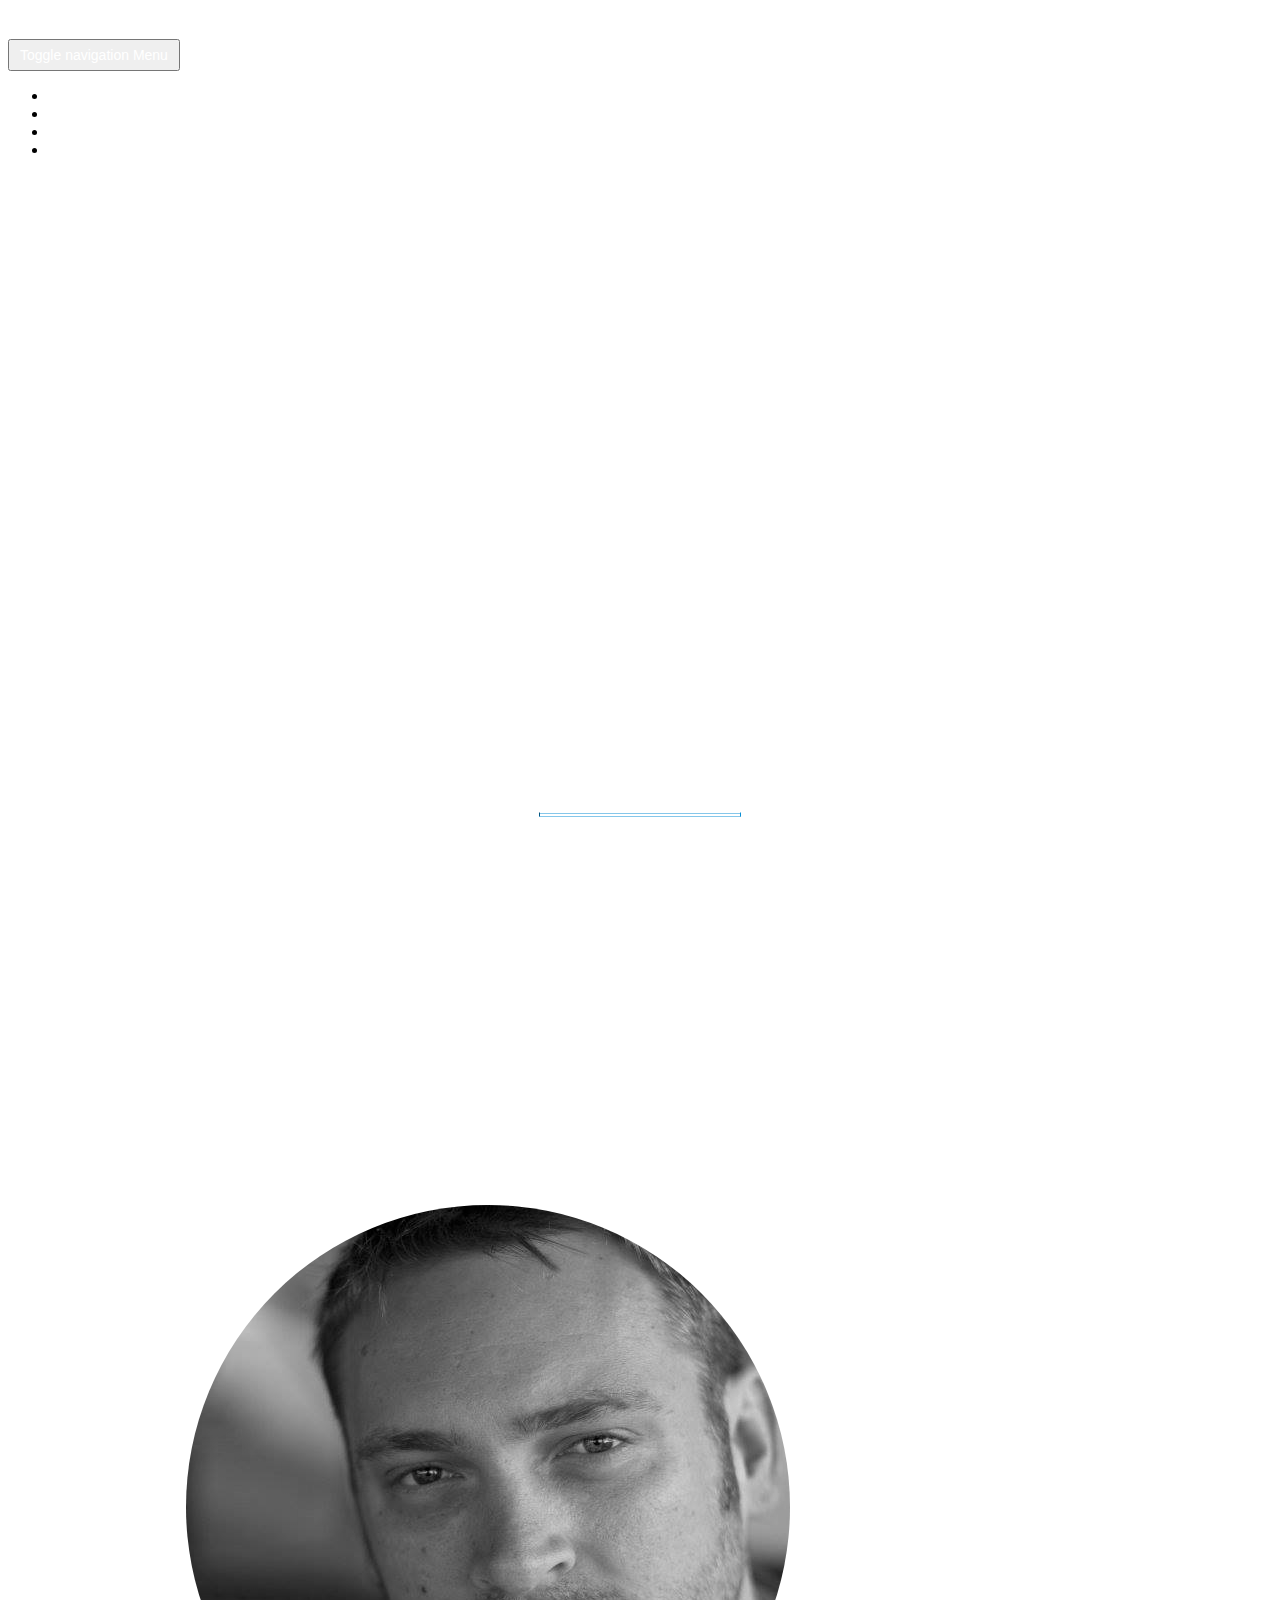
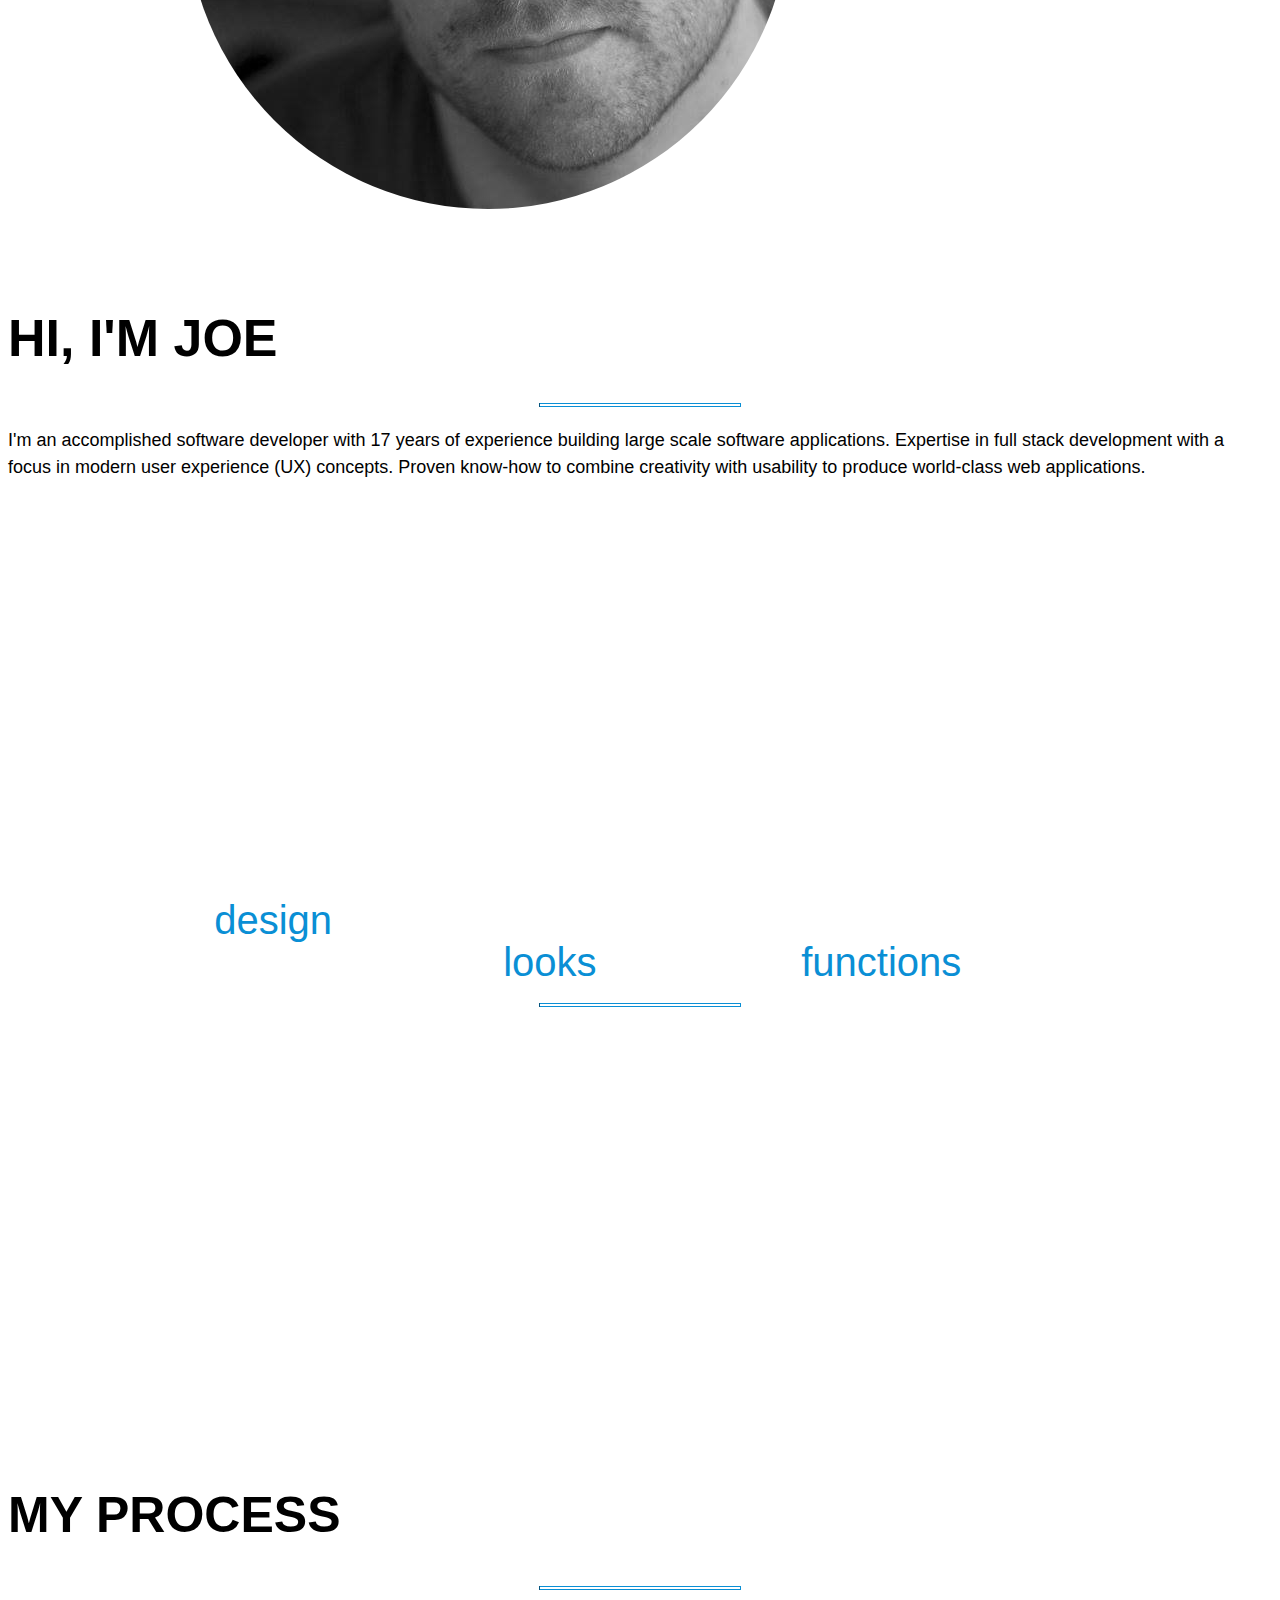
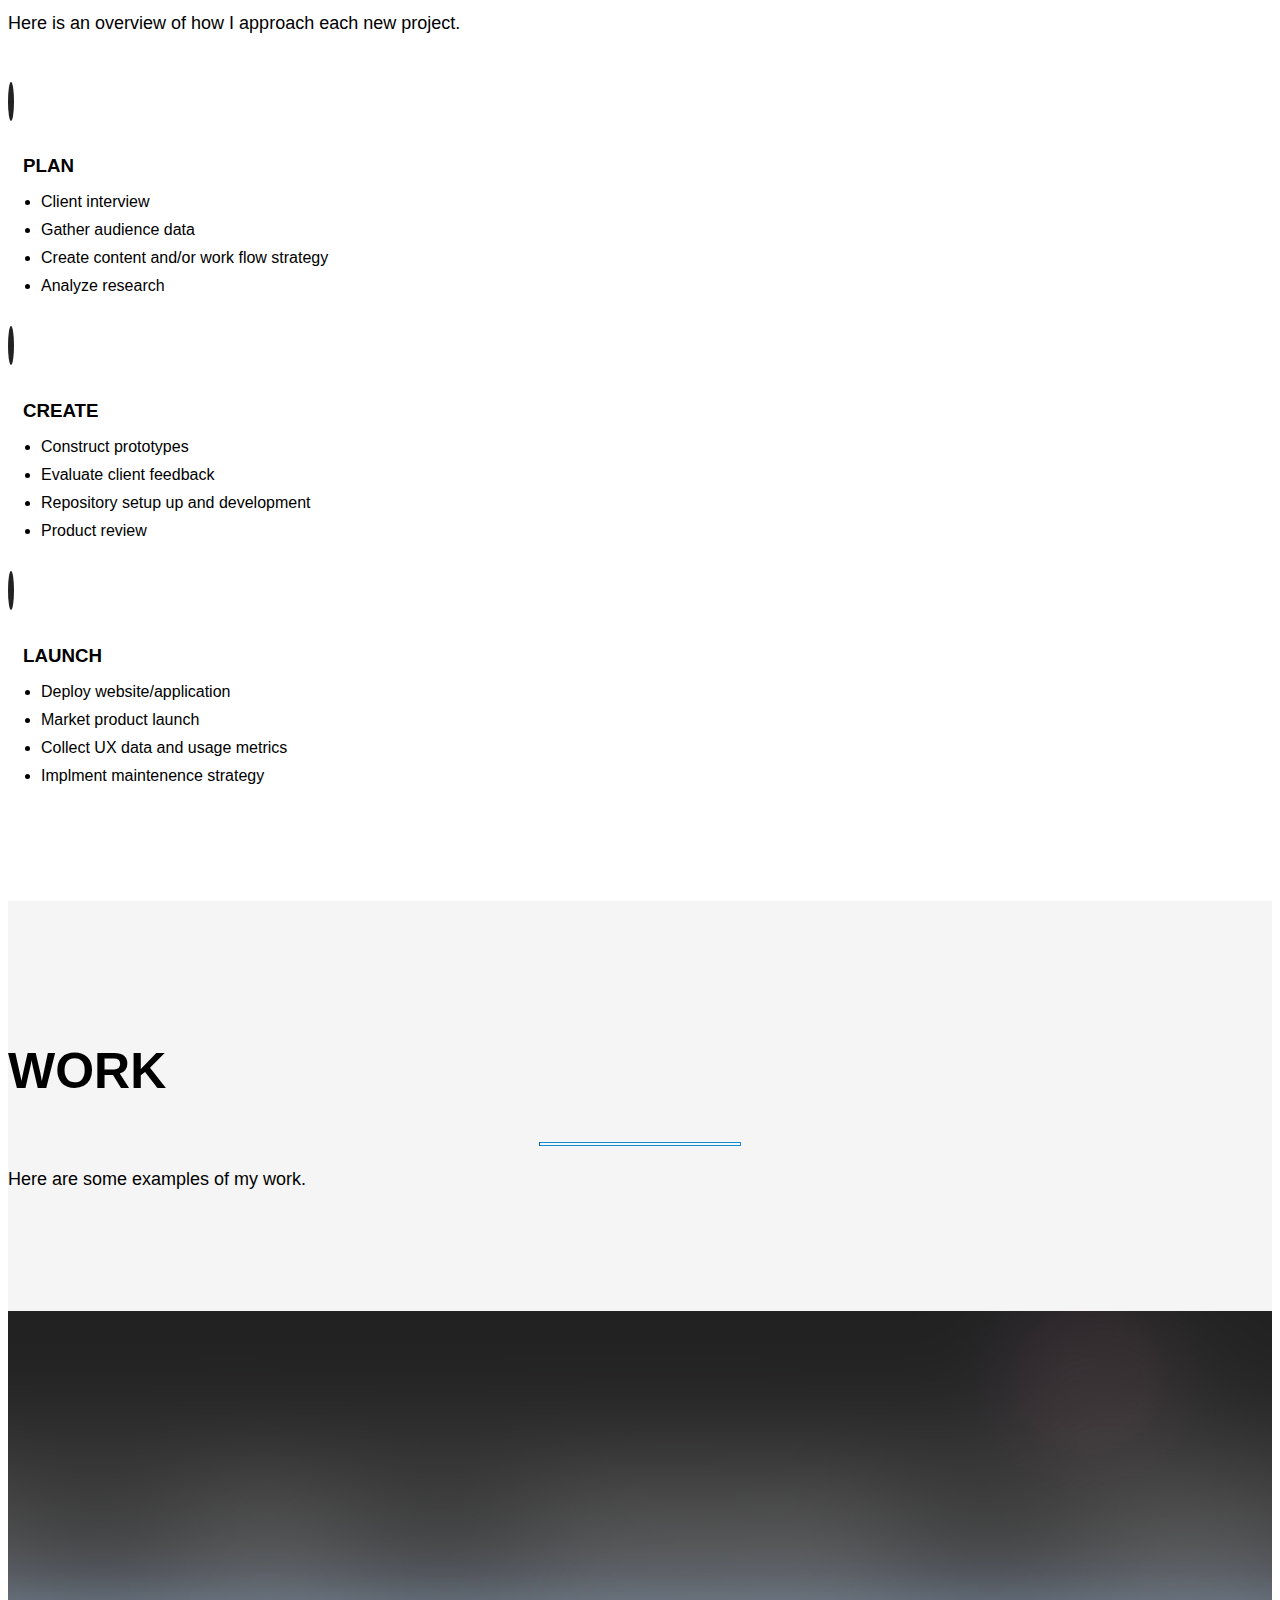
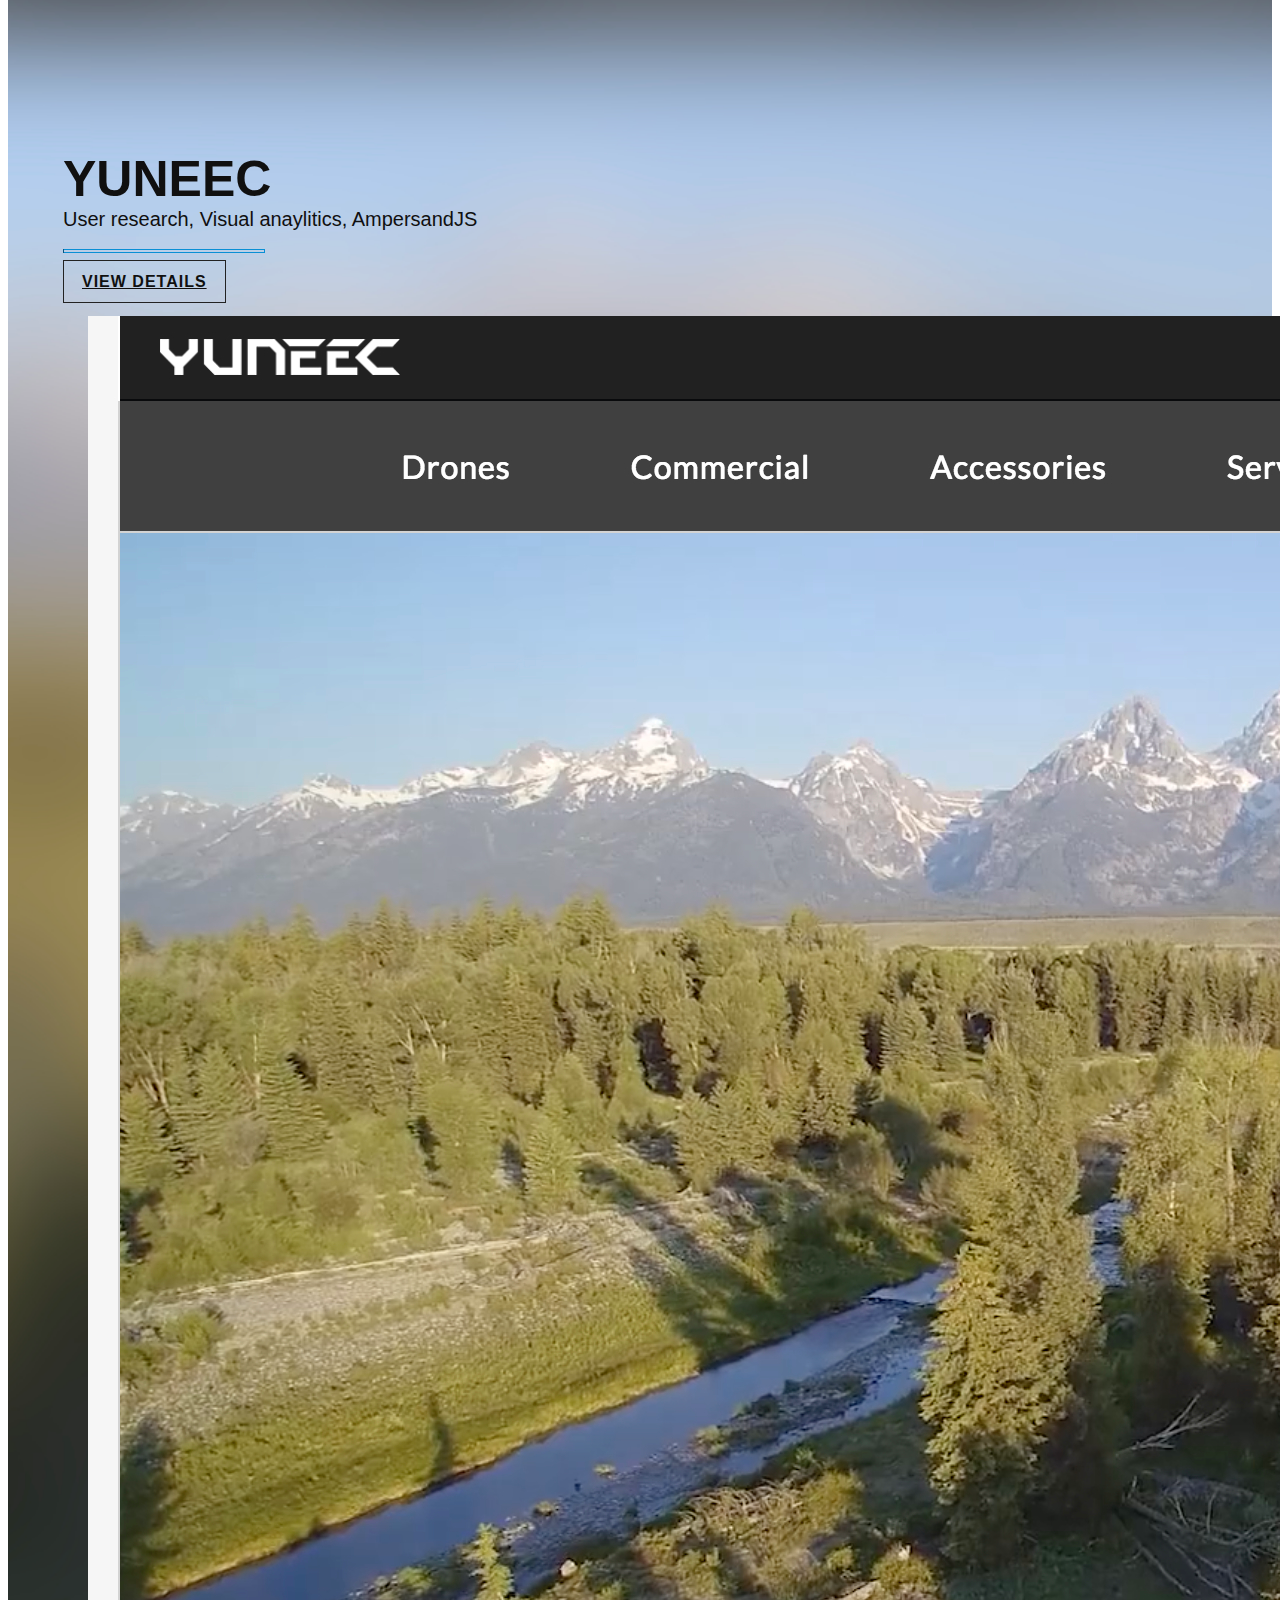
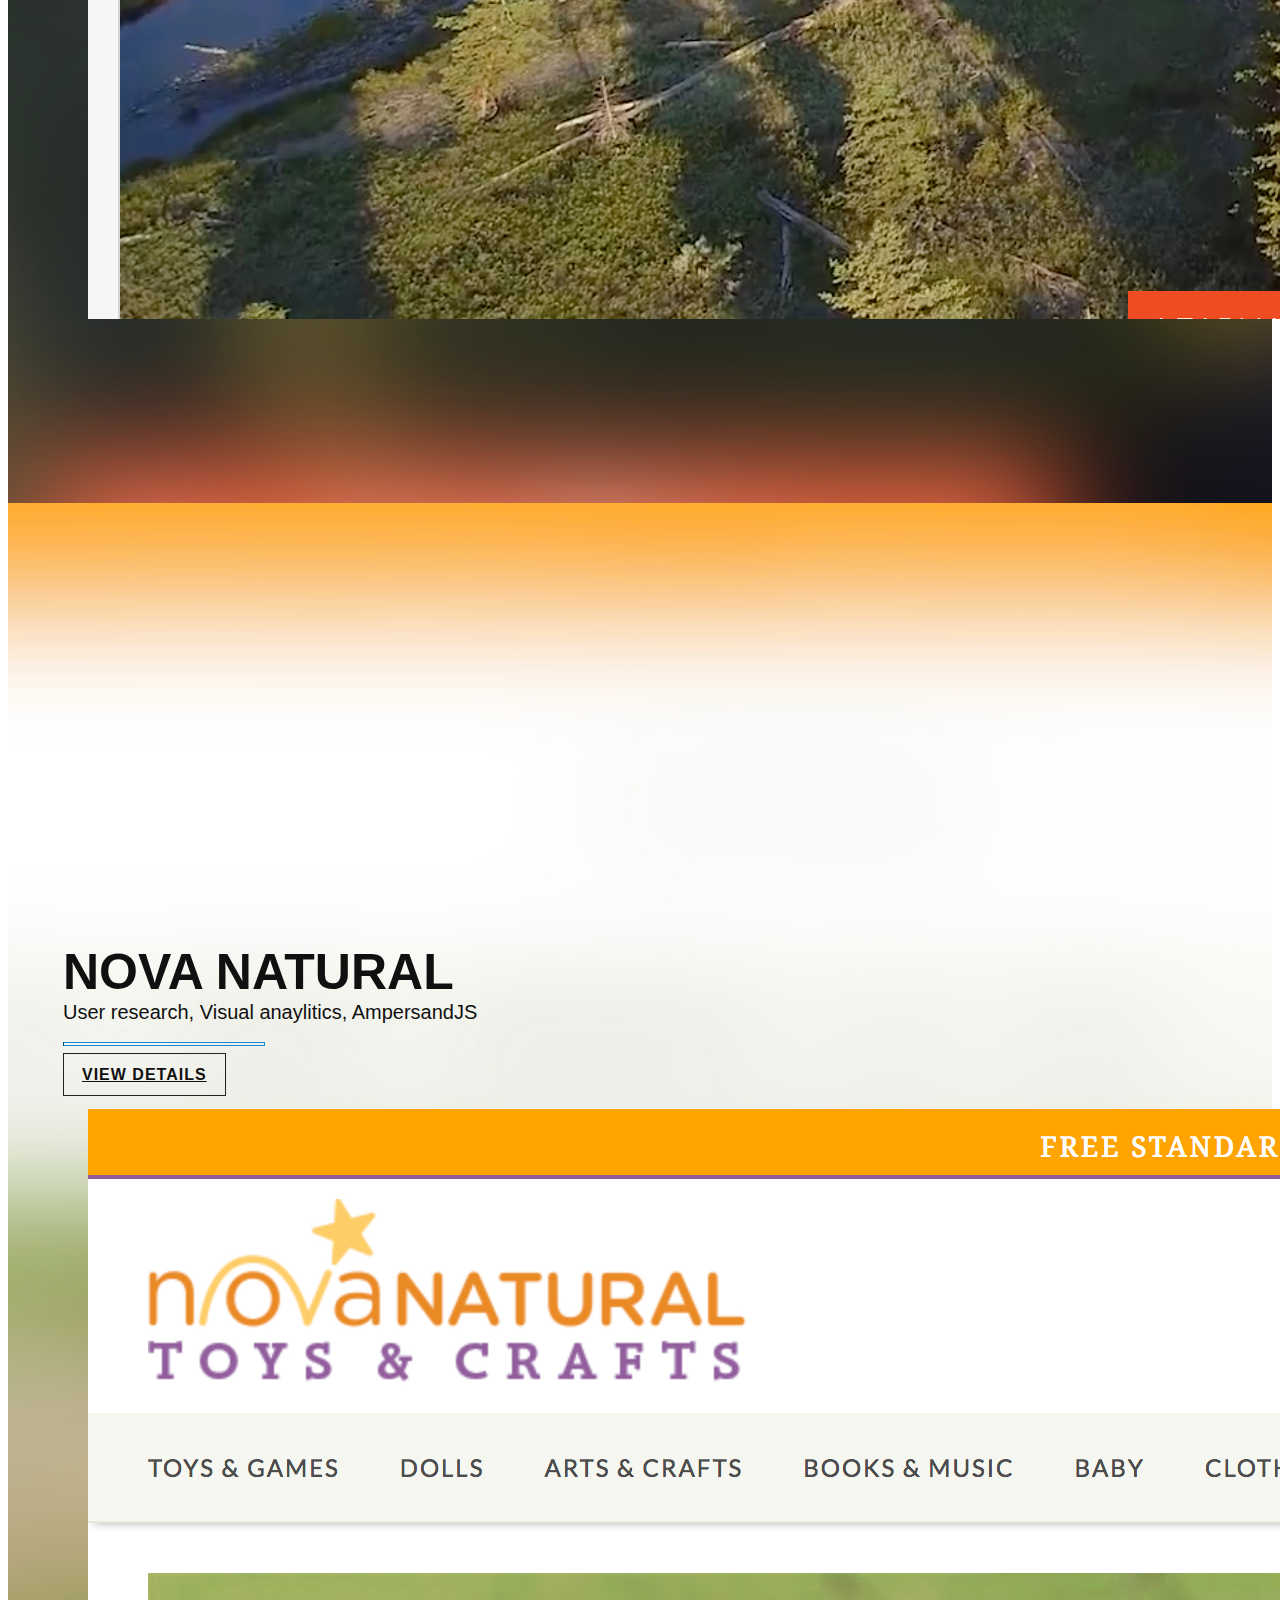
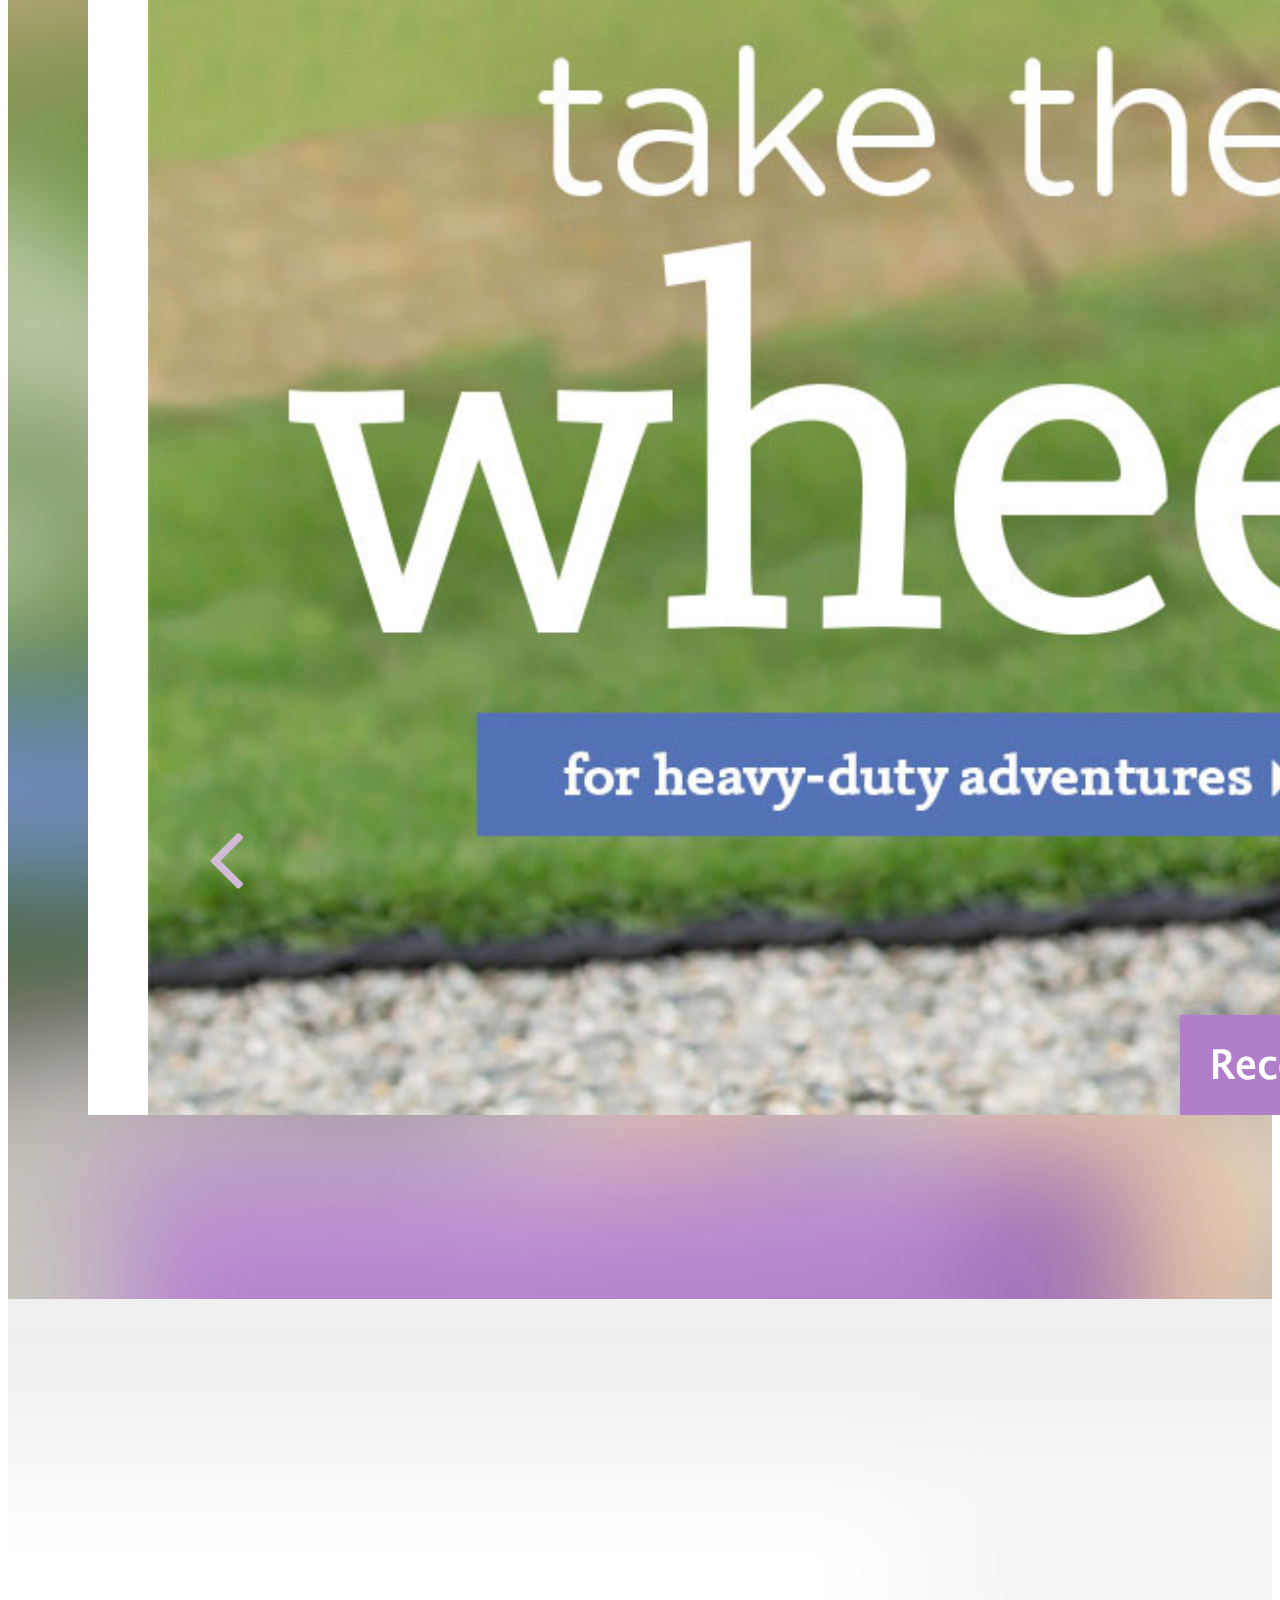
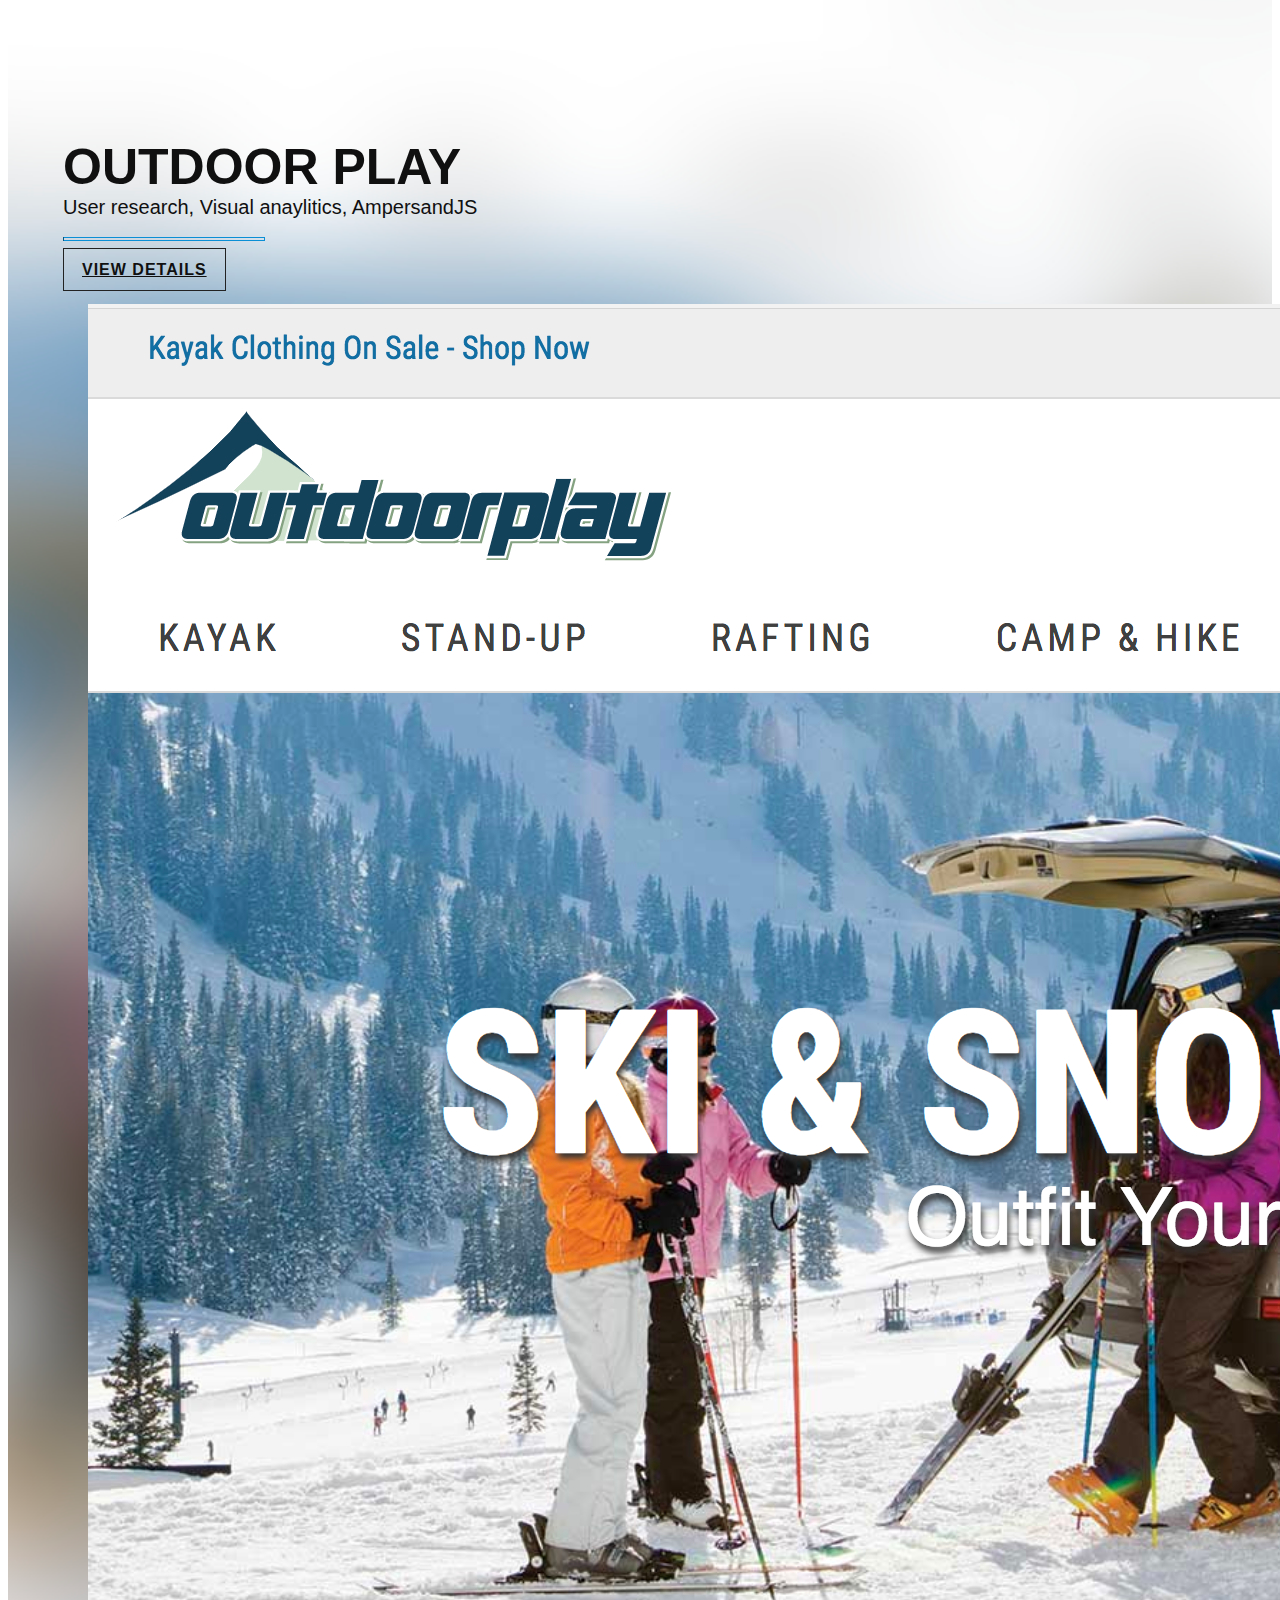
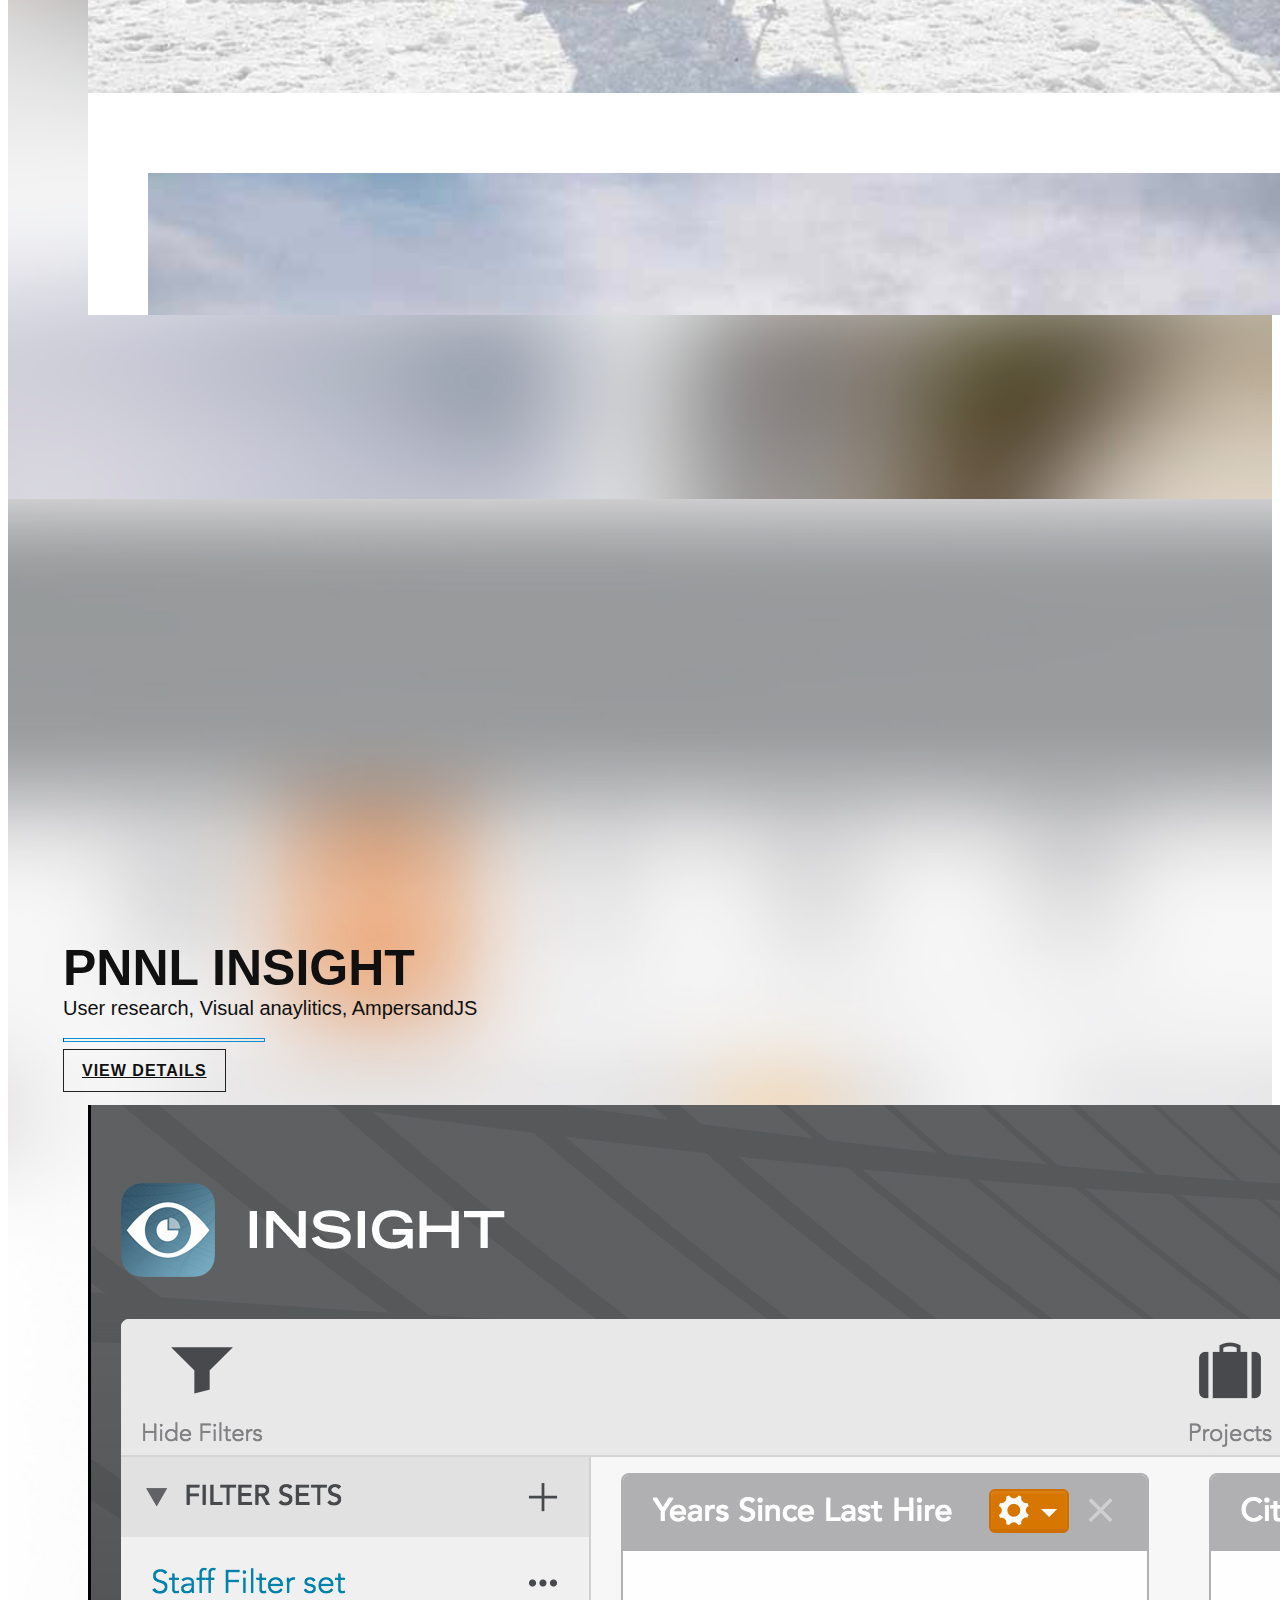
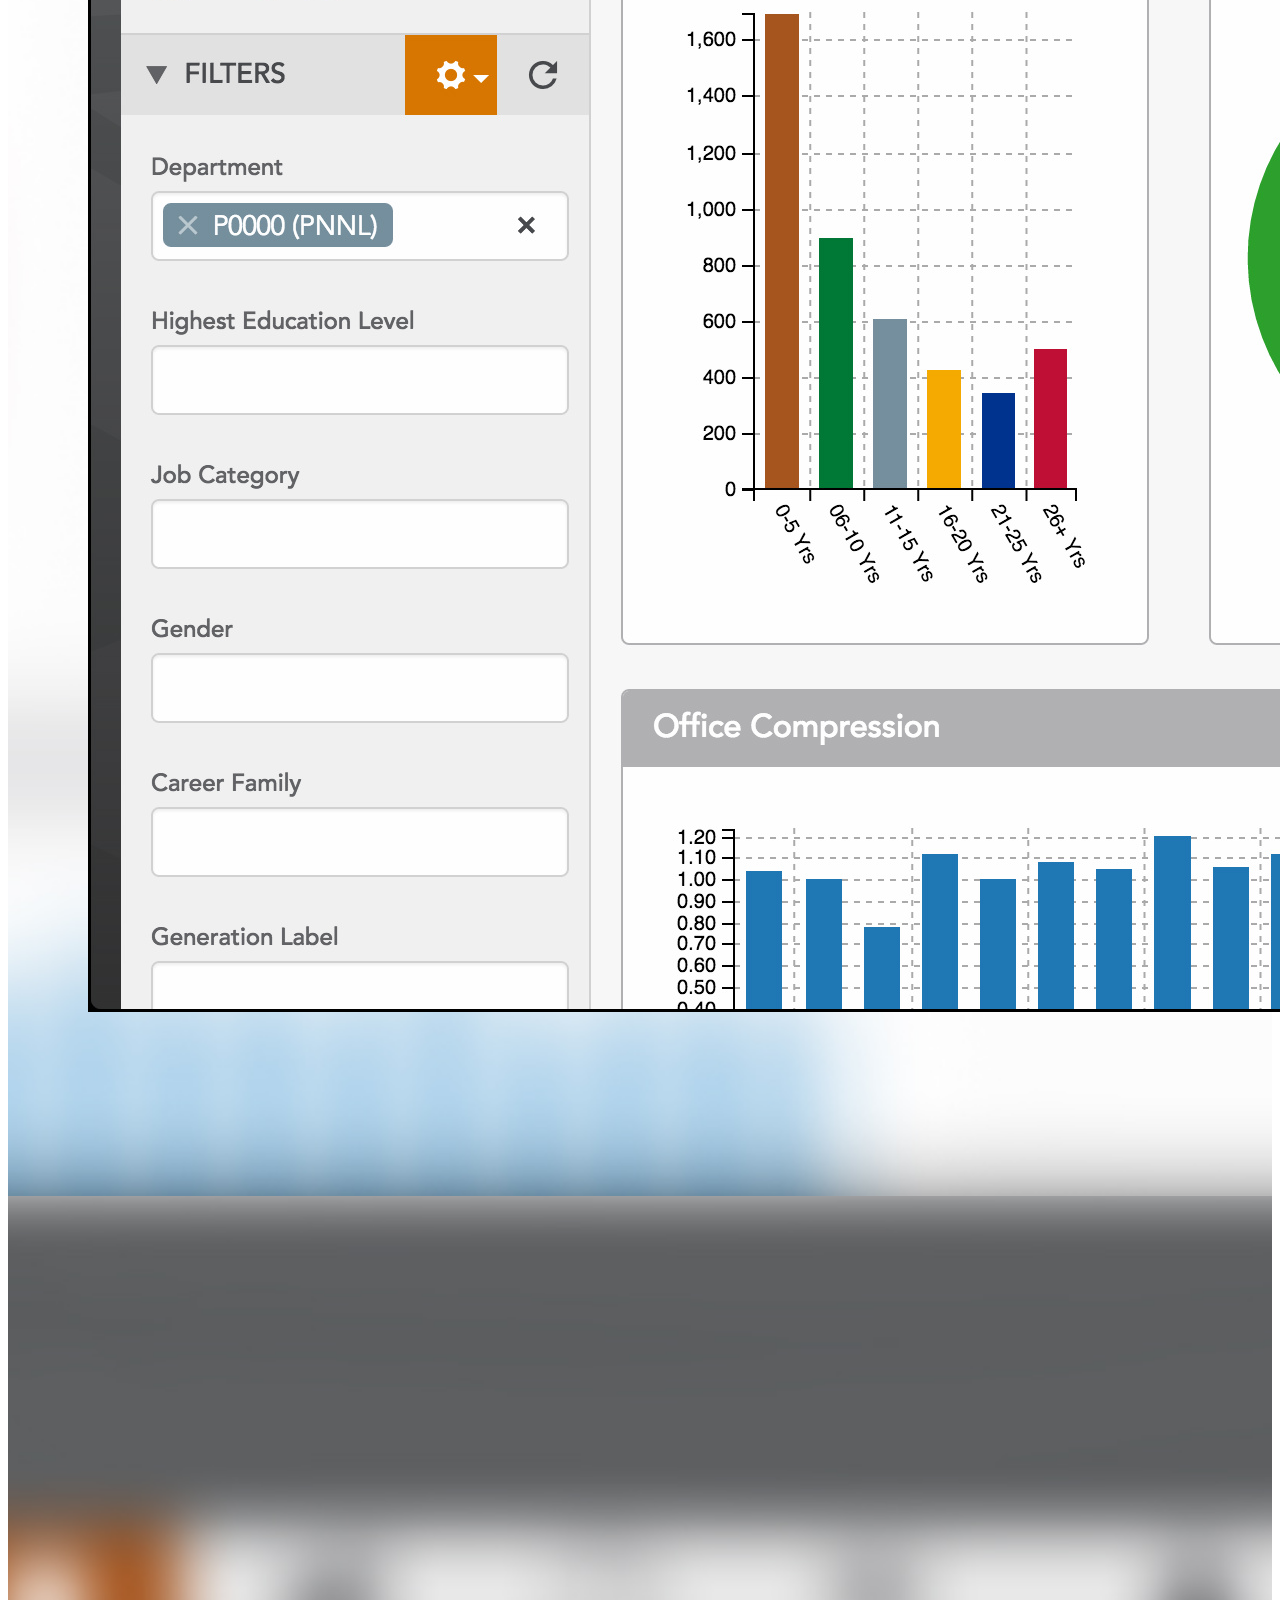
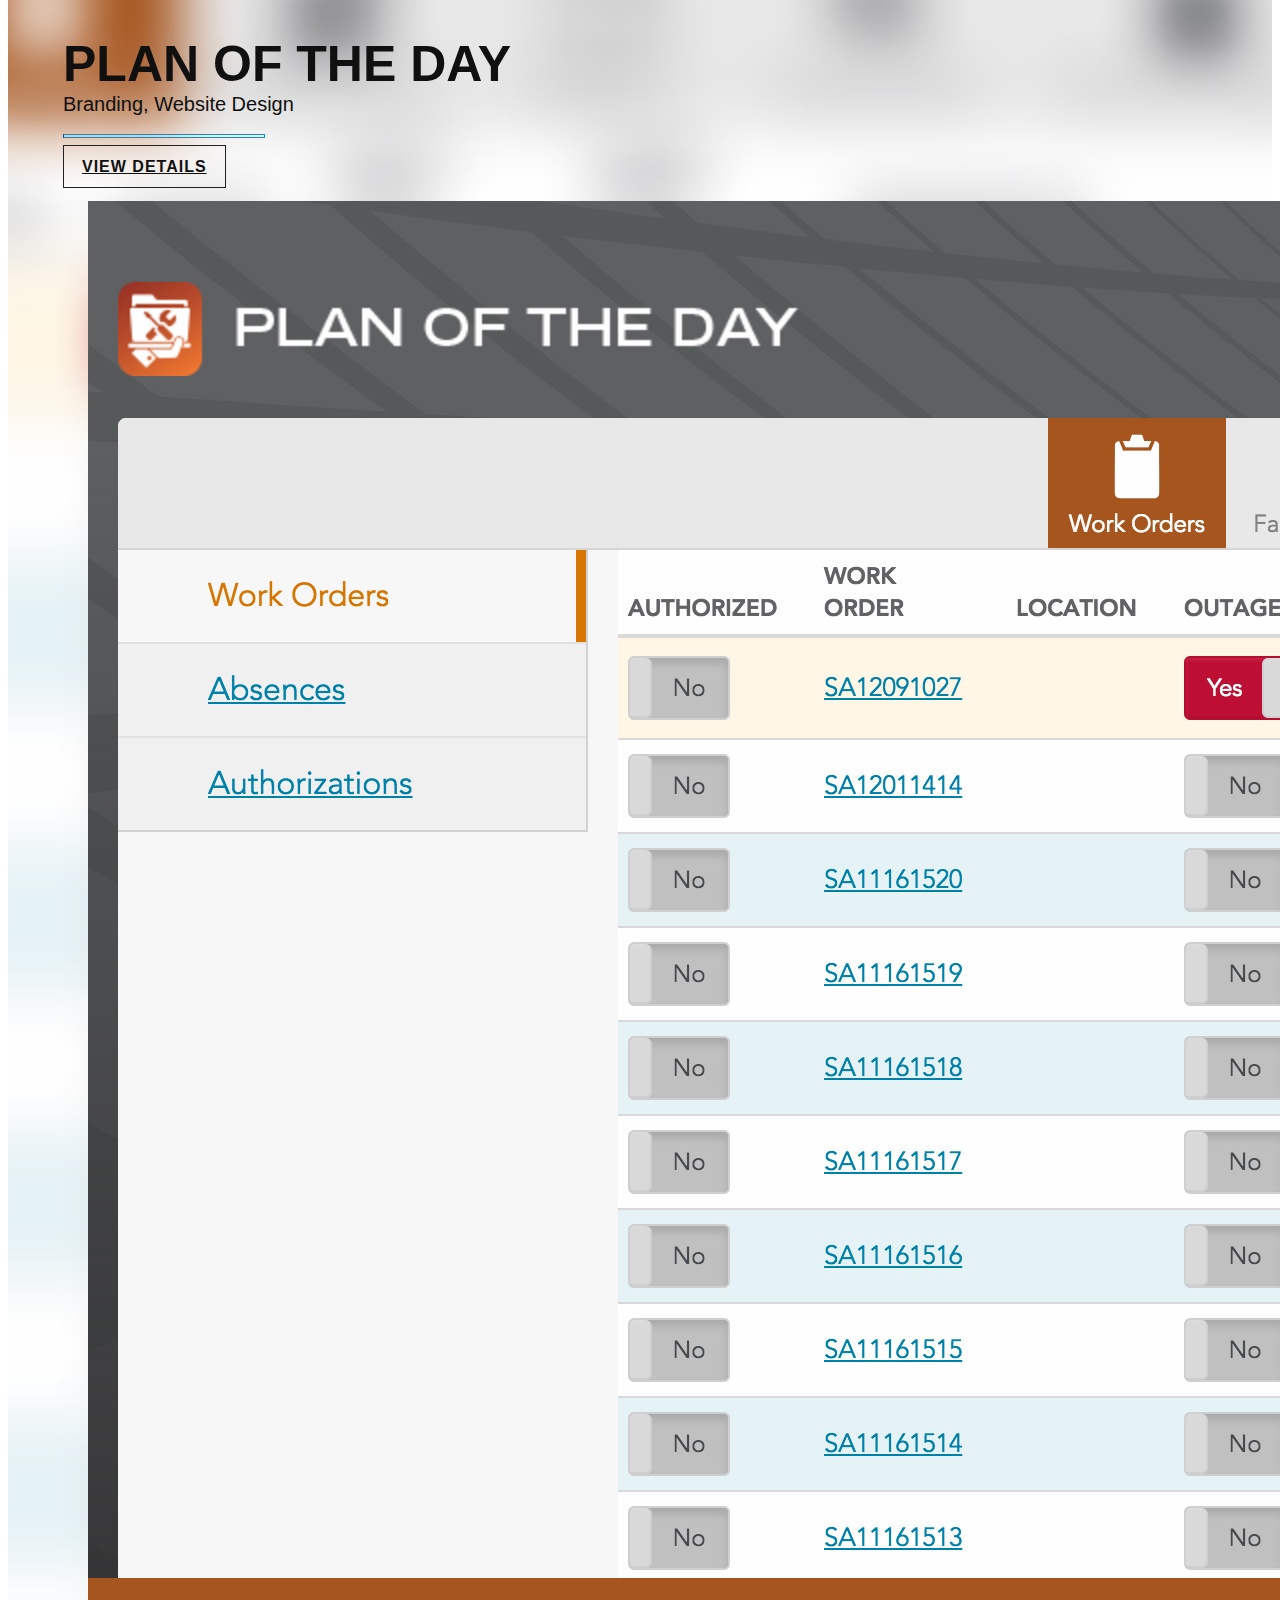
==== index.html @ b76bc8c9 "Add files via upload" ====
<!DOCTYPE html>
<html lang="en">

<head>

    <meta charset="utf-8">
    <meta name="viewport" content="width=device-width, initial-scale=1.0, user-scalable=no">
    <meta name="description" content="">
    <meta name="author" content="">

    <title>Joe Nicora</title>

    <!-- Bootstrap Core CSS -->
    <link href="vendor/bootstrap/css/bootstrap.min.css" rel="stylesheet" type="text/css">

    <!-- Default Fonts (IMPORTANT: Delete these if you are using a different body style!)
    <link href='https://fonts.googleapis.com/css?family=Roboto:400,100,100italic,300,300italic,400italic,500,500italic,700,700italic,900,900italic' rel='stylesheet' type='text/css'>
    <link href='https://fonts.googleapis.com/css?family=Raleway:400,100,200,300,600,500,700,800,900' rel='stylesheet' type='text/css'>
-->
    <!-- Modern Style Fonts (IMPORTANT: Delete these unless you are using body.modern!)
    <link href='https://fonts.googleapis.com/css?family=Montserrat:400,700' rel='stylesheet' type='text/css'>
    <link href='https://fonts.googleapis.com/css?family=Cardo:400,400italic,700' rel='stylesheet' type='text/css'>
-->
    <!-- Vintage Style Fonts (IMPORTANT: Delete these unless you are using body.vintage!)
    <link href='https://fonts.googleapis.com/css?family=Sanchez:400italic,400' rel='stylesheet' type='text/css'>
    <link href='https://fonts.googleapis.com/css?family=Cardo:400,400italic,700' rel='stylesheet' type='text/css'>
-->
    <!-- Plugin CSS -->
    <link href="vendor/font-awesome/css/font-awesome.min.css" rel="stylesheet" type="text/css">
    <link href="vendor/owl-carousel/owl.carousel.css" rel="stylesheet" type="text/css">
    <link href="vendor/owl-carousel/owl.theme.css" rel="stylesheet" type="text/css">
    <link href="vendor/owl-carousel/owl.transitions.css" rel="stylesheet" type="text/css">
    <link href="vendor/magnific-popup/magnific-popup.css" rel="stylesheet" type="text/css">
    <link href="vendor/formstone/background.css" rel="stylesheet" type="text/css">
    <link href="vendor/animate.css/animate.min.css" rel="stylesheet" type="text/css">
    <link href="vendor/device-mockups/device-mockups.min.css" rel="stylesheet" type="text/css">

    <!-- Vitality Theme CSS -->
    <!-- INSTRUCTIONS: Uncomment the color scheme you want to use. Red is chosen by default. -->
    <link href="css/vitality-blue.css" rel="stylesheet" type="text/css">

    <!-- IE8 support for HTML5 elements and media queries -->
    <!--[if lt IE 9]>
      <script src="https://oss.maxcdn.com/libs/html5shiv/3.7.0/html5shiv.js"></script>
      <script src="https://oss.maxcdn.com/libs/respond.js/1.3.0/respond.min.js"></script>
    <![endif]-->

    <style>
        img.about {
            border-radius: 50%;
            margin: auto;
            -webkit-filter: grayscale(1);
            -webkit-filter: grayscale(100%);
            filter: grayscale(100%);
            filter: url(#greyscale);
            filter: gray;
        }

        .inverse-dark {
            color: #101010 !important;
        }
    </style>

</head>


<!-- NOTE: Use the .modern or .vintage class to the body element below to see different font pairings! -->

<body id="page-top" class="">

    <!-- Navigation -->
    <!-- Note: navbar-default and navbar-inverse are both supported with this theme. -->
    <nav class="navbar navbar-inverse navbar-fixed-top navbar-expanded">
        <div class="container">
            <div class="navbar-header">
                <button type="button" class="navbar-toggle" data-toggle="collapse" data-target="#bs-example-navbar-collapse-1">
                    <span class="sr-only">Toggle navigation</span>
                    <i class="fa fa-bars"></i> Menu
                </button>
                <a class="navbar-brand page-scroll" href="#page-top">
                    Joe Nicora
                </a>
            </div>
            <div class="collapse navbar-collapse" id="bs-example-navbar-collapse-1">
                <ul class="nav navbar-nav navbar-right">
                    <li class="hidden">
                        <a class="page-scroll" href="#page-top"></a>
                    </li>
                    <li>
                        <a class="page-scroll" href="#about">About</a>
                    </li>
                    <li>
                        <a class="page-scroll" href="#process">Process</a>
                    </li>
                    <li>
                        <a class="page-scroll" href="#work">Work</a>
                    </li>
                    <!--li>
                        <a class="page-scroll" href="#contact">Contact</a>
                    </li-->
                </ul>
            </div>
            <!-- /.navbar-collapse -->
        </div>
        <!-- /.container -->
    </nav>

    <!-- Header -->
    <header style="background-image: url('img/creative/backgrounds/bg-header.jpg');">
        <div class="intro-content">
            <img src="img/creative/profile.svg" class="img-responsive img-centered" alt="">
            <div class="brand-name">Joe Nicora</div>
            <hr class="colored">
            <div class="brand-name-subtext">Online resume and portfolio</div>
        </div>
        <div class="scroll-down">
            <a class="btn page-scroll" href="#about"><i class="fa fa-angle-down fa-fw"></i></a>
        </div>
    </header>

    <!-- About Section -->
    <section id="about">
        <div class="container wow fadeIn">
            <div class="row">
                <div class="col-md-6" style="text-align: center; padding: 0 60px 60px 60px;">
                    <img src="img/creative/about.jpg" class="img-responsive about" alt="">
                    <svg version="1.1" xmlns="http://www.w3.org/2000/svg">
                        <filter id="greyscale">
                         <feColorMatrix type="matrix" values="0.3333 0.3333 0.3333 0 0
                                                              0.3333 0.3333 0.3333 0 0
                                                              0.3333 0.3333 0.3333 0 0
                                                              0      0      0      1 0"/>
                        </filter>
                    </svg>
                </div>
                <div class="col-md-6 text-center">
                    <h1>Hi, I'm Joe</h1>
                    <hr class="colored">
                    <p>
                        I'm an accomplished software developer with 17 years of experience building large scale software applications. Expertise in full stack development with a focus in modern user experience (UX) concepts. Proven know-how to combine creativity with usability to produce world-class web applications.
                    </p>
                </div>
            </div>
        </div>
    </section>


    <!-- Quote Call to Action -->
    <aside class="cta-quote" style="background-image: url('img/creative/backgrounds/bg-aside.jpg');">
        <div class="container">
            <div class="row">
                <div class="col-md-10 col-md-offset-1 wow fadeIn">
                    <span class="quote">Good
                        <span class="text-primary">design</span> is finding that perfect balance between the way something
                    <span class="text-primary">looks</span> and how it
                    <span class="text-primary">functions</span>.</span>
                    <hr class=" colored">
                    <a class="btn btn-outline-light page-scroll" href="#process">Let's Find It</a>
                </div>
            </div>
        </div>
    </aside>

    <!-- Process Section -->
    <section id="process" class="services">
        <div class="container">
            <div class="row text-center">
                <div class="col-lg-12 wow fadeIn">
                    <h2>My Process</h2>
                    <hr class="colored">
                    <p>Here is an overview of how I approach each new project.</p>
                </div>
            </div>
            <div class="row content-row">
                <div class="col-md-4 wow fadeIn" data-wow-delay=".2s">
                    <div class="media">
                        <div class="pull-left">
                            <i class="fa fa-clipboard"></i>
                        </div>
                        <div class="media-body">
                            <h3 class="media-heading">Plan</h3>
                            <ul>
                                <li>Client interview</li>
                                <li>Gather audience data</li>
                                <li>Create content  and/or work flow strategy</li>
                                <li>Analyze research</li>
                            </ul>
                        </div>
                    </div>
                </div>
                <div class="col-md-4 wow fadeIn" data-wow-delay=".4s">
                    <div class="media">
                        <div class="pull-left">
                            <i class="fa fa-pencil"></i>
                        </div>
                        <div class="media-body">
                            <h3 class="media-heading">Create</h3>
                            <ul>
                                <li>Construct prototypes</li>
                                <li>Evaluate client feedback</li>
                                <li>Repository setup up and development</li>
                                <li>Product review</li>
                            </ul>
                        </div>
                    </div>
                </div>
                <div class="col-md-4 wow fadeIn" data-wow-delay=".6s">
                    <div class="media">
                        <div class="pull-left">
                            <i class="fa fa-rocket"></i>
                        </div>
                        <div class="media-body">
                            <h3 class="media-heading">Launch</h3>
                            <ul>
                                <li>Deploy website/application</li>
                                <li>Market product launch</li>
                                <li>Collect UX data and usage metrics</li>
                                <li>Implment maintenence strategy</li>
                            </ul>
                        </div>
                    </div>
                </div>
            </div>
        </div>
    </section>

    <!-- Portfolio Carousel Heading -->
    <section id="work" class="bg-gray">
        <div class="container text-center wow fadeIn">
            <h2>Work</h2>
            <hr class="colored">
            <p>Here are some examples of my work.</p>
        </div>
    </section>

    <!-- Portfolio Carousel -->
    <section class="portfolio-carousel wow fadeIn">
        <!-- NOTE: You can add more items to the carousel, or remove items you don't need! -->
        <div class="item" style="background-image: url('img/creative/portfolio/carousel/bg-6.jpg')">
            <div class="container-fluid">
                <div class="row">
                    <div class="col-md-5 col-md-push-7">
                        <div class="project-details inverse-dark">
                            <span class="project-name">Yuneec</span>
                            <span class="project-description">User research, Visual anaylitics, AmpersandJS</span>
                            <hr class="colored">
                            <a href="#portfolioModal4" data-toggle="modal" class="btn btn-outline-dark inverse-dark">View Details <i class="fa fa-long-arrow-right fa-fw"></i></a>
                        </div>
                    </div>
                    <div class="col-md-7 col-md-pull-5 hidden-xs">
                        <div class="device-container">
                            <div class="device-mockup macbook portrait black">
                                <div class="device">
                                    <div class="screen">
                                        <img src="img/creative/portfolio/carousel/screen-6a.jpg" class="img-responsive" alt="">
                                    </div>
                                </div>
                            </div>
                        </div>
                    </div>
                </div>
            </div>
        </div>
        <div class="item" style="background-image: url('img/creative/portfolio/carousel/bg-5.jpg')">
            <div class="container-fluid">
                <div class="row">
                    <div class="col-md-5 col-md-push-7">
                        <div class="project-details inverse-dark">
                            <span class="project-name">Nova Natural</span>
                            <span class="project-description">User research, Visual anaylitics, AmpersandJS</span>
                            <hr class="colored">
                            <a href="#portfolioModal5" data-toggle="modal" class="btn btn-outline-dark inverse-dark">View Details <i class="fa fa-long-arrow-right fa-fw"></i></a>
                        </div>
                    </div>
                    <div class="col-md-7 col-md-pull-5 hidden-xs">
                        <div class="device-container">
                            <div class="device-mockup macbook portrait black">
                                <div class="device">
                                    <div class="screen">
                                        <img src="img/creative/portfolio/carousel/screen-5a.jpg" class="img-responsive" alt="">
                                    </div>
                                </div>
                            </div>
                        </div>
                    </div>
                </div>
            </div>
        </div>
        <!-- Carousel Item 1 -->
        <div class="item" style="background-image: url('img/creative/portfolio/carousel/bg-4.jpg')">
            <div class="container-fluid">
                <div class="row">
                    <div class="col-md-5 col-md-push-7">
                        <div class="project-details inverse-dark">
                            <span class="project-name">Outdoor Play</span>
                            <span class="project-description">User research, Visual anaylitics, AmpersandJS</span>
                            <hr class="colored">
                            <a href="#portfolioModal6" data-toggle="modal" class="btn btn-outline-dark inverse-dark">View Details <i class="fa fa-long-arrow-right fa-fw"></i></a>
                        </div>
                    </div>
                    <div class="col-md-7 col-md-pull-5 hidden-xs">
                        <div class="device-container">
                            <div class="device-mockup macbook portrait black">
                                <div class="device">
                                    <div class="screen">
                                        <img src="img/creative/portfolio/carousel/screen-4a.jpg" class="img-responsive" alt="">
                                    </div>
                                </div>
                            </div>
                        </div>
                    </div>
                </div>
            </div>
        </div>
        <!-- Carousel Item 1 -->
        <div class="item" style="background-image: url('img/creative/portfolio/carousel/bg-1.jpg')">
            <div class="container-fluid">
                <div class="row">
                    <div class="col-md-5 col-md-push-7">
                        <div class="project-details inverse-dark">
                            <span class="project-name">PNNL Insight</span>
                            <span class="project-description">User research, Visual anaylitics, AmpersandJS</span>
                            <hr class="colored">
                            <a href="#portfolioModal1" data-toggle="modal" class="btn btn-outline-dark inverse-dark">View Details <i class="fa fa-long-arrow-right fa-fw"></i></a>
                        </div>
                    </div>
                    <div class="col-md-7 col-md-pull-5 hidden-xs">
                        <div class="device-container">
                            <div class="device-mockup macbook portrait black">
                                <div class="device">
                                    <div class="screen">
                                        <img src="img/creative/portfolio/carousel/screen-1a.jpg" class="img-responsive" alt="">
                                    </div>
                                </div>
                            </div>
                        </div>
                    </div>
                </div>
            </div>
        </div>
        <!-- Carousel Item 2 -->
        <div class="item" style="background-image: url('img/creative/portfolio/carousel/bg-2.jpg')">
            <div class="container-fluid">
                <div class="row">
                    <div class="col-md-5 col-md-push-7">
                        <div class="project-details inverse-dark">
                            <span class="project-name">Plan of the Day</span>
                            <span class="project-description">Branding, Website Design</span>
                            <hr class="colored">
                            <a href="#portfolioModal2" data-toggle="modal" class="btn btn-outline-dark inverse-dark">View Details <i class="fa fa-long-arrow-right fa-fw"></i></a>
                        </div>
                    </div>
                    <div class="col-md-7 col-md-pull-5 hidden-xs">
                        <div class="device-container">
                            <div class="device-mockup macbook portrait black">
                                <div class="device">
                                    <div class="screen">
                                        <img src="img/creative/portfolio/carousel/screen-2a.jpg" class="img-responsive" alt="">
                                    </div>
                                </div>
                            </div>
                        </div>
                    </div>
                </div>
            </div>
        </div>
        <!-- Carousel Item 3 -->
        <div class="item" style="background-image: url('img/creative/portfolio/carousel/bg-3.jpg')">
            <div class="container-fluid">
                <div class="row">
                    <div class="col-md-5 col-md-push-7">
                        <div class="project-details inverse-dark">
                            <span class="project-name">Connected Voice</span>
                            <span class="project-description">jQuery, REST Web services, Mobile dev</span>
                            <hr class="colored">
                            <a href="#portfolioModal3" data-toggle="modal" class="btn btn-outline-dark inverse-dark">View Details <i class="fa fa-long-arrow-right fa-fw"></i></a>
                        </div>
                    </div>
                    <div class="col-md-7 col-md-pull-5 hidden-xs">
                        <div class="device-container">
                            <div class="device-mockup macbook portrait black">
                                <div class="device">
                                    <div class="screen">
                                        <img src="img/creative/portfolio/carousel/screen-3a.jpg" class="img-responsive" alt="">
                                    </div>
                                </div>
                            </div>
                        </div>
                    </div>
                </div>
            </div>
        </div>
        <!-- Carousel Item 4 -->
        <!--
        <div class="item" style="background-image: url('img/creative/portfolio/carousel/bg-4.jpg')">
            <div class="container-fluid">
                <div class="row">
                    <div class="col-md-5 col-md-push-7">
                        <div class="project-details">
                            <span class="project-name">Project Name</span>
                            <span class="project-description">Branding, Website Design</span>
                            <hr class="colored">
                            <a href="#portfolioModal4" data-toggle="modal" class="btn btn-outline-light">View Details <i class="fa fa-long-arrow-right fa-fw"></i></a>
                        </div>
                    </div>
                    <div class="col-md-7 col-md-pull-5 hidden-xs">
                        <div class="device-container">
                            <div class="device-mockup macbook portrait black">
                                <div class="device">
                                    <div class="screen">
                                        <img src="img/creative/portfolio/carousel/screen-4.jpg" class="img-responsive" alt="">
                                    </div>
                                </div>
                            </div>
                        </div>
                    </div>
                </div>
            </div>
        </div>
        -->
    </section>

    <!-- Contact Section -->
    <!--section id="contact">
        <div class="container wow fadeIn">
            <div class="row">
                <div class="col-lg-12 text-center">
                    <h2>Contact Me</h2>
                    <hr class="colored">
                    <p>I'd love to hear about your next project! Send me a message and I will see if I can help.</p>
                </div>
            </div>
            <div class="row content-row">
                <div class="col-lg-8 col-lg-offset-2">
                    <form name="sentMessage" id="contactForm">
                        <div class="row control-group">
                            <div class="form-group col-xs-12 floating-label-form-group controls">
                                <label>Name</label>
                                <input type="text" class="form-control" placeholder="Name" id="name" required data-validation-required-message="Please enter your name.">
                                <p class="help-block text-danger"></p>
                            </div>
                        </div>
                        <div class="row control-group">
                            <div class="form-group col-xs-12 floating-label-form-group controls">
                                <label>Email Address</label>
                                <input type="email" class="form-control" placeholder="Email Address" id="email" required data-validation-required-message="Please enter your email address.">
                                <p class="help-block text-danger"></p>
                            </div>
                        </div>
                        <div class="row control-group">
                            <div class="form-group col-xs-12 floating-label-form-group controls">
                                <label>Phone Number</label>
                                <input type="tel" class="form-control" placeholder="Phone Number" id="phone" required data-validation-required-message="Please enter your phone number.">
                                <p class="help-block text-danger"></p>
                            </div>
                        </div>
                        <div class="row control-group">
                            <div class="form-group col-xs-12 floating-label-form-group controls">
                                <label>Message</label>
                                <textarea rows="5" class="form-control" placeholder="Message" id="message" required data-validation-required-message="Please enter a message."></textarea>
                                <p class="help-block text-danger"></p>
                            </div>
                        </div>
                        <br>
                        <div id="success"></div>
                        <div class="row">
                            <div class="form-group col-xs-12">
                                <button type="submit" class="btn btn-outline-dark">Send</button>
                            </div>
                        </div>
                    </form>
                </div>
            </div>
        </div>
    </section-->

    <!-- Footer -->
    <footer class="footer" style="background-color: #101010;">
        <div class="container text-center">
            <div class="row">
                <div class="col-md-4 contact-details">
                    <h4><i class="fa fa-phone"></i> Call</h4>
                    <p>206.710.8738</p>
                </div>
                <div class="col-md-4 contact-details">
                    <h4><i class="fa fa-map-marker"></i> Located</h4>
                    <p>Bellevue, WA 98004</p>
                </div>
                <div class="col-md-4 contact-details">
                    <h4><i class="fa fa-envelope"></i> Email</h4>
                    <p><a href="mailto:joenicora@me.com">joenicora@me.com</a>
                    </p>
                </div>
            </div>
            <div class="row social">
                <div class="col-lg-12">
                    <ul class="list-inline">
                        <li><a href="https://www.instagram.com/modulo/"><i class="fa fa-instagram fa-fw fa-2x"></i></a>
                        </li>
                        <li><a href="https://www.linkedin.com/in/nicora"><i class="fa fa-linkedin fa-fw fa-2x"></i></a>
                        </li>
                    </ul>
                </div>
            </div>
        </div>
    </footer>

    <!-- Portfolio Modals -->
    <!-- Example Modal 1: Corresponds with Portfolio Carousel Item 1 -->
    <div class="portfolio-modal modal fade" id="portfolioModal6" tabindex="-1" role="dialog" aria-hidden="true" style="background-image: url('img/creative/portfolio/carousel/bg-6.jpg')">
        <div class="modal-content">
            <div class="close-modal" data-dismiss="modal">
                <div class="lr">
                    <div class="rl">
                    </div>
                </div>
            </div>
            <div class="modal-body">
                <div class="container">
                    <div class="row">
                        <div class="col-md-8 col-md-offset-2 inverse-dark">
                            <h2>Outdoor Play</h2>
                            <hr class="colored">
                            <p>
                              High traffic e-commerce site implmented with SuiteCommerce Advanced. Highly customized modules including JSON powered
                              mega navigation, editable by client. CMS templates for site management tools using responsive design and several custom
                              JavaScript/SASS modules for look and feel.
                            </p>
                        </div>
                        <div class="col-md-8 col-md-offset-2">
                            <div class="device-mockup macbook portrait black">
                                <div class="device">
                                    <div class="screen">

                                        <!-- Modal Mockup Option 1: Single Image (Uncomment Below to Use) -->
                                        <!-- <img src="img/creative/portfolio/carousel/screen-1a.jpg" class="img-responsive" alt=""> -->

                                        <!-- Modal Mockup Option 2: Carousel (Example In Use Below) -->
                                        <div class="mockup-carousel">
                                            <div class="item">
                                                <img src="img/creative/portfolio/carousel/screen-4a.jpg" class="img-responsive" alt="">
                                            </div>
                                            <div class="item">
                                                <img src="img/creative/portfolio/carousel/screen-4b.jpg" class="img-responsive" alt="">
                                            </div>
                                            <div class="item">
                                                <img src="img/creative/portfolio/carousel/screen-4c.jpg" class="img-responsive" alt="">
                                            </div>
                                        </div>

                                    </div>
                                </div>
                            </div>
                        </div>
                        <div class="col-md-8 col-md-offset-2 inverse-dark">
                            <ul class="list-inline item-details">
                                <li>Client: <strong>Outdoor Play</strong>
                                </li>
                                <li>Date: <strong>April 2017</strong>
                                </li>
                                <li>Service: <strong>UX and front-end development.</strong>
                                </li>
                            </ul>
                            <button type="button" class="btn btn-default" data-dismiss="modal"><i class="fa fa-times"></i> Close</button>
                        </div>
                    </div>
                </div>
            </div>
        </div>
    </div>
    <!-- Example Modal 1: Corresponds with Portfolio Carousel Item 1 -->
    <div class="portfolio-modal modal fade" id="portfolioModal5" tabindex="-1" role="dialog" aria-hidden="true" style="background-image: url('img/creative/portfolio/carousel/bg-5.jpg')">
        <div class="modal-content">
            <div class="close-modal" data-dismiss="modal">
                <div class="lr">
                    <div class="rl">
                    </div>
                </div>
            </div>
            <div class="modal-body">
                <div class="container">
                    <div class="row">
                        <div class="col-md-8 col-md-offset-2 inverse-dark">
                            <h2>Nova Natural</h2>
                            <hr class="colored">
                            <p>
                              SuiteCommerce Advanced custom implementation that required a three domain secure set-up. SCA applications were deployed
                              seperatly and used front-end logic to filter products by domain for a single NetSuite license.
                            </p>
                        </div>
                        <div class="col-md-8 col-md-offset-2">
                            <div class="device-mockup macbook portrait black">
                                <div class="device">
                                    <div class="screen">

                                        <!-- Modal Mockup Option 1: Single Image (Uncomment Below to Use) -->
                                        <!-- <img src="img/creative/portfolio/carousel/screen-1a.jpg" class="img-responsive" alt=""> -->

                                        <!-- Modal Mockup Option 2: Carousel (Example In Use Below) -->
                                        <div class="mockup-carousel">
                                            <div class="item">
                                                <img src="img/creative/portfolio/carousel/screen-5a.jpg" class="img-responsive" alt="">
                                            </div>
                                            <div class="item">
                                                <img src="img/creative/portfolio/carousel/screen-5b.jpg" class="img-responsive" alt="">
                                            </div>
                                            <div class="item">
                                                <img src="img/creative/portfolio/carousel/screen-5c.jpg" class="img-responsive" alt="">
                                            </div>
                                        </div>

                                    </div>
                                </div>
                            </div>
                        </div>
                        <div class="col-md-8 col-md-offset-2 inverse-dark">
                            <ul class="list-inline item-details">
                                <li>Client: <strong>South Meadow Ventures</strong>
                                </li>
                                <li>Date: <strong>November 2017</strong>
                                </li>
                                <li>Service: <strong>UX and front-end development.</strong>
                                </li>
                            </ul>
                            <button type="button" class="btn btn-default" data-dismiss="modal"><i class="fa fa-times"></i> Close</button>
                        </div>
                    </div>
                </div>
            </div>
        </div>
    </div>
    <!-- Example Modal 1: Corresponds with Portfolio Carousel Item 1 -->
    <div class="portfolio-modal modal fade" id="portfolioModal4" tabindex="-1" role="dialog" aria-hidden="true" style="background-image: url('img/creative/portfolio/carousel/bg-4.jpg')">
        <div class="modal-content">
            <div class="close-modal" data-dismiss="modal">
                <div class="lr">
                    <div class="rl">
                    </div>
                </div>
            </div>
            <div class="modal-body">
                <div class="container">
                    <div class="row">
                        <div class="col-md-8 col-md-offset-2 inverse-dark">
                            <h2>Yuneec</h2>
                            <hr class="colored">
                            <p>
                              SuiteCommerce Advanced application that was rapidly ported from a custom e-commerce solution. Custom modules converted
                              included inline video streaming, responsive image handling for mobile and a store locator and map.
                            </p>
                        </div>
                        <div class="col-md-8 col-md-offset-2">
                            <div class="device-mockup macbook portrait black">
                                <div class="device">
                                    <div class="screen">

                                        <!-- Modal Mockup Option 1: Single Image (Uncomment Below to Use) -->
                                        <!-- <img src="img/creative/portfolio/carousel/screen-1a.jpg" class="img-responsive" alt=""> -->

                                        <!-- Modal Mockup Option 2: Carousel (Example In Use Below) -->
                                        <div class="mockup-carousel">
                                            <div class="item">
                                                <img src="img/creative/portfolio/carousel/screen-6a.jpg" class="img-responsive" alt="">
                                            </div>
                                            <div class="item">
                                                <img src="img/creative/portfolio/carousel/screen-6b.jpg" class="img-responsive" alt="">
                                            </div>
                                            <div class="item">
                                                <img src="img/creative/portfolio/carousel/screen-6c.jpg" class="img-responsive" alt="">
                                            </div>
                                        </div>

                                    </div>
                                </div>
                            </div>
                        </div>
                        <div class="col-md-8 col-md-offset-2 inverse-dark">
                            <ul class="list-inline item-details">
                                <li>Client: <strong>Yuneec</strong>
                                </li>
                                <li>Date: <strong>April 2017</strong>
                                </li>
                                <li>Service: <strong>UX and front-end development.</strong>
                                </li>
                            </ul>
                            <button type="button" class="btn btn-default" data-dismiss="modal"><i class="fa fa-times"></i> Close</button>
                        </div>
                    </div>
                </div>
            </div>
        </div>
    </div>
    <!-- Example Modal 1: Corresponds with Portfolio Carousel Item 1 -->
    <div class="portfolio-modal modal fade" id="portfolioModal1" tabindex="-1" role="dialog" aria-hidden="true" style="background-image: url('img/creative/portfolio/carousel/bg-1.jpg')">
        <div class="modal-content">
            <div class="close-modal" data-dismiss="modal">
                <div class="lr">
                    <div class="rl">
                    </div>
                </div>
            </div>
            <div class="modal-body">
                <div class="container">
                    <div class="row">
                        <div class="col-md-8 col-md-offset-2 inverse-dark">
                            <h2>PNNL Insight</h2>
                            <hr class="colored">
                            <p>Application for managers to evaluate employee and project metrics including effeciancy and milstones for planning. Used D3 for the charting.</p>
                        </div>
                        <div class="col-md-8 col-md-offset-2">
                            <div class="device-mockup macbook portrait black">
                                <div class="device">
                                    <div class="screen">

                                        <!-- Modal Mockup Option 1: Single Image (Uncomment Below to Use) -->
                                        <!-- <img src="img/creative/portfolio/carousel/screen-1a.jpg" class="img-responsive" alt=""> -->

                                        <!-- Modal Mockup Option 2: Carousel (Example In Use Below) -->
                                        <div class="mockup-carousel">
                                            <div class="item">
                                                <img src="img/creative/portfolio/carousel/screen-1a.jpg" class="img-responsive" alt="">
                                            </div>
                                            <div class="item">
                                                <img src="img/creative/portfolio/carousel/screen-1b.jpg" class="img-responsive" alt="">
                                            </div>
                                            <div class="item">
                                                <img src="img/creative/portfolio/carousel/screen-1c.jpg" class="img-responsive" alt="">
                                            </div>
                                        </div>

                                    </div>
                                </div>
                            </div>
                        </div>
                        <div class="col-md-8 col-md-offset-2 inverse-dark">
                            <ul class="list-inline item-details">
                                <li>Client: <strong>Operations</strong>
                                </li>
                                <li>Date: <strong>April 2015</strong>
                                </li>
                                <li>Service: <strong>UX and front-end development.</strong>
                                </li>
                            </ul>
                            <button type="button" class="btn btn-default" data-dismiss="modal"><i class="fa fa-times"></i> Close</button>
                        </div>
                    </div>
                </div>
            </div>
        </div>
    </div>

    <!-- Example Modal 2: Corresponds with Portfolio Carousel Item 2 -->
    <div class="portfolio-modal modal fade" id="portfolioModal2" tabindex="-1" role="dialog" aria-hidden="true" style="background-image: url('img/creative/portfolio/carousel/bg-2.jpg')">
        <div class="modal-content">
            <div class="close-modal" data-dismiss="modal">
                <div class="lr">
                    <div class="rl">
                    </div>
                </div>
            </div>
            <div class="modal-body">
                <div class="container">
                    <div class="row">
                        <div class="col-md-8 col-md-offset-2 inverse-dark">
                            <h2>Plan of the Day</h2>
                            <hr class="colored">
                            <p>UI overlay used to interface with IBM's Maximo product. This interface gave planner the abiity to share the plan of the day easily with multiple teams across the campus.</p>
                        </div>
                        <div class="col-md-8 col-md-offset-2">
                            <div class="device-mockup macbook portrait black">
                                <div class="device">
                                    <div class="screen">

                                        <!-- Modal Mockup Option 1: Single Image (Uncomment Below to Use) -->
                                        <!-- <img src="img/creative/portfolio/carousel/screen-2a.jpg" class="img-responsive" alt=""> -->

                                        <!-- Modal Mockup Option 2: Carousel (Example In Use Below) -->
                                        <div class="mockup-carousel">
                                            <div class="item">
                                                <img src="img/creative/portfolio/carousel/screen-2a.jpg" class="img-responsive" alt="">
                                            </div>
                                            <div class="item">
                                                <img src="img/creative/portfolio/carousel/screen-2b.jpg" class="img-responsive" alt="">
                                            </div>
                                            <div class="item">
                                                <img src="img/creative/portfolio/carousel/screen-2c.jpg" class="img-responsive" alt="">
                                            </div>
                                        </div>

                                    </div>
                                </div>
                            </div>
                        </div>
                        <div class="col-md-8 col-md-offset-2 inverse-dark">
                            <ul class="list-inline item-details">
                                <li>Client: <strong>Operations</strong>
                                </li>
                                <li>Date: <strong>October 2016</strong>
                                </li>
                                <li>Service: <strong>Web Development</strong>
                                </li>
                            </ul>
                            <button type="button" class="btn btn-default" data-dismiss="modal"><i class="fa fa-times"></i> Close</button>
                        </div>
                    </div>
                </div>
            </div>
        </div>
    </div>

    <!-- Example Modal 3: Corresponds with Portfolio Carousel Item 3 -->
    <div class="portfolio-modal modal fade" id="portfolioModal3" tabindex="-1" role="dialog" aria-hidden="true" style="background-image: url('img/creative/portfolio/carousel/bg-3.jpg')">
        <div class="modal-content">
            <div class="close-modal" data-dismiss="modal">
                <div class="lr">
                    <div class="rl">
                    </div>
                </div>
            </div>
            <div class="modal-body">
                <div class="container">
                    <div class="row">
                        <div class="col-md-8 col-md-offset-2  inverse-dark">
                            <h2>Connected Voice</h2>
                            <hr class="colored">
                            <p>This application allowed 4500 PNNL employess to upgrade their voice system in an automated fashion. They simply visited the site, selected their new device. Once migrated, the system scheduled an orientation where they could pick up their device and learn more about it.</p>
                        </div>
                        <div class="col-md-8 col-md-offset-2">
                            <div class="device-mockup macbook portrait black">
                                <div class="device">
                                    <div class="screen">

                                        <!-- Modal Mockup Option 1: Single Image (Uncomment Below to Use) -->
                                        <!-- <img src="img/creative/portfolio/carousel/screen-3a.jpg" class="img-responsive" alt=""> -->

                                        <!-- Modal Mockup Option 2: Carousel (Example In Use Below) -->
                                        <div class="mockup-carousel">
                                            <div class="item">
                                                <img src="img/creative/portfolio/carousel/screen-3a.jpg" class="img-responsive" alt="">
                                            </div>
                                            <div class="item">
                                                <img src="img/creative/portfolio/carousel/screen-3b.jpg" class="img-responsive" alt="">
                                            </div>
                                            <div class="item">
                                                <img src="img/creative/portfolio/carousel/screen-3c.jpg" class="img-responsive" alt="">
                                            </div>
                                        </div>

                                    </div>
                                </div>
                            </div>
                        </div>
                        <div class="col-md-8 col-md-offset-2 inverse-dark">
                            <ul class="list-inline item-details">
                                <li>Client: <strong>PNNL</strong>
                                </li>
                                <li>Date: <strong>December 2015</strong>
                                </li>
                                <li>Service: <strong>Web Development, Mobile Dev</strong>
                                </li>
                            </ul>
                            <button type="button" class="btn btn-default" data-dismiss="modal"><i class="fa fa-times"></i> Close</button>
                        </div>
                    </div>
                </div>
            </div>
        </div>
    </div>

    <!-- Example Modal 4: Corresponds with Portfolio Carousel Item 4 -->
    <div class="portfolio-modal modal fade" id="portfolioModal4" tabindex="-1" role="dialog" aria-hidden="true" style="background-image: url('img/creative/portfolio/carousel/bg-4.jpg')">
        <div class="modal-content">
            <div class="close-modal" data-dismiss="modal">
                <div class="lr">
                    <div class="rl">
                    </div>
                </div>
            </div>
            <div class="modal-body">
                <div class="container">
                    <div class="row">
                        <div class="col-md-8 col-md-offset-2">
                            <h2>Project Name</h2>
                            <hr class="colored">
                            <p>Lorem ipsum dolor sit amet, consectetur adipisicing elit. Quos modi in tenetur vero voluptatum sapiente dolores eligendi nemo iste ea. Omnis, odio enim sint quam dolorum dolorem. Nostrum, minus, ad.</p>
                        </div>
                        <div class="col-md-8 col-md-offset-2">
                            <div class="device-mockup macbook portrait black">
                                <div class="device">
                                    <div class="screen">

                                        <!-- Modal Mockup Option 1: Single Image (Example In Use Below) -->
                                        <img src="img/creative/portfolio/carousel/screen-4.jpg" class="img-responsive" alt="">

                                        <!-- Modal Mockup Option 2: Carousel (Uncomment Below to Use) -->
                                        <!-- <div class="mockup-carousel">
                                            <div class="item">
                                                <img src="img/creative/portfolio/carousel/screen-1a.jpg" class="img-responsive" alt="">
                                            </div>
                                            <div class="item">
                                                <img src="img/creative/portfolio/carousel/screen-2a.jpg" class="img-responsive" alt="">
                                            </div>
                                            <div class="item">
                                                <img src="img/creative/portfolio/carousel/screen-3a.jpg" class="img-responsive" alt="">
                                            </div>
                                        </div> -->

                                    </div>
                                </div>
                            </div>
                        </div>
                        <div class="col-md-8 col-md-offset-2">
                            <ul class="list-inline item-details">
                                <li>Client: <strong>Start Bootstrap</strong>
                                </li>
                                <li>Date: <strong>April 2015</strong>
                                </li>
                                <li>Service: <strong>Web Development</strong>
                                </li>
                            </ul>
                            <button type="button" class="btn btn-default" data-dismiss="modal"><i class="fa fa-times"></i> Close</button>
                        </div>
                    </div>
                </div>
            </div>
        </div>
    </div>

        <!-- Core Scripts -->
    <script src="vendor/jquery/jquery.min.js"></script>
    <script src="vendor/bootstrap/js/bootstrap.min.js"></script>
    <script src="js/classie.js"></script>
    <script src="js/cbpAnimatedHeader.js"></script>

    <!-- Plugin Scripts -->
    <script src="vendor/jquery.easing/jquery.easing.min.js"></script>
    <script src="vendor/owl-carousel/owl.carousel.js"></script>
    <script src="vendor/magnific-popup/jquery.magnific-popup.min.js"></script>
    <script src="vendor/formstone/core.js"></script>
    <script src="vendor/formstone/transition.js"></script>
    <script src="vendor/formstone/background.js"></script>
    <script src="vendor/mixitup/jquery.mixitup.js"></script>
    <script src="vendor/wow/wow.min.js"></script>

    <!-- Contact Form Scripts -->
    <script src="js/contact_me.js"></script>
    <script src="js/jqBootstrapValidation.js"></script>

    <!-- Vitality Theme Scripts -->
    <script src="js/vitality.js"></script>

</body>

</html>
---- css/vitality-blue.css ----
/*!
 * Vitality v1.4.0 (http://themes.startbootstrap.com/vitality-v1.4.0)
 * Copyright 2013-2016 Start Bootstrap Themes
 * To use this theme you must have a license purchased at WrapBootstrap (https://wrapbootstrap.com)
 */
html,
body {
  height: 100%;
}
.img-centered {
  margin: 0 auto;
}
.content-row {
  margin-top: 30px;
}
section {
  padding: 100px 0;
}
.bg-gray {
  background-color: #f5f5f5;
}
.bg-dark {
  color: white;
  background-color: #222;
}
@media (max-width: 767px) {
  section {
    padding: 75px 0;
  }
}
.owl-theme .owl-controls .owl-page span {
  background: rgba(34, 34, 34, 0.5);
}
input.form-control {
  border-radius: 0 !important;
}
input.form-control:focus {
  border-color: #0A8FD5;
  box-shadow: none;
}
.btn,
.input-group-btn {
  border-radius: 0 !important;
  -webkit-transition: all 0.5s;
  -moz-transition: all 0.5s;
  transition: all 0.5s;
}
.btn-primary {
  color: white;
  background-color: #0A8FD5;
  border-color: #0A8FD5;
  -webkit-transition: all 0.5s;
  -moz-transition: all 0.5s;
  transition: all 0.5s;
}
.btn-primary:hover,
.btn-primary:focus,
.btn-primary.focus,
.btn-primary:active,
.btn-primary.active,
.open > .dropdown-toggle.btn-primary {
  color: white;
  background-color: #ed2a1d;
  border-color: #ec2114;
}
.btn-primary:active,
.btn-primary.active,
.open > .dropdown-toggle.btn-primary {
  background-image: none;
}
.btn-primary.disabled,
.btn-primary[disabled],
fieldset[disabled] .btn-primary,
.btn-primary.disabled:hover,
.btn-primary[disabled]:hover,
fieldset[disabled] .btn-primary:hover,
.btn-primary.disabled:focus,
.btn-primary[disabled]:focus,
fieldset[disabled] .btn-primary:focus,
.btn-primary.disabled.focus,
.btn-primary[disabled].focus,
fieldset[disabled] .btn-primary.focus,
.btn-primary.disabled:active,
.btn-primary[disabled]:active,
fieldset[disabled] .btn-primary:active,
.btn-primary.disabled.active,
.btn-primary[disabled].active,
fieldset[disabled] .btn-primary.active {
  background-color: #0A8FD5;
  border-color: #0A8FD5;
}
.btn-primary .badge {
  color: #0A8FD5;
  background-color: white;
}
body {
  font-family: "Roboto", "Helvetica Neue", Helvetica, Arial, sans-serif;
  font-size: 16px;
  font-weight: 300;
}
a {
  color: #0A8FD5;
  -webkit-transition: all 0.5s;
  -moz-transition: all 0.5s;
  transition: all 0.5s;
}
a:hover,
a:focus {
  color: inherit;
  text-decoration: none;
}
p {
  font-size: 18px;
  line-height: 1.5;
}
p.lead {
  font-family: "Raleway", "Helvetica Neue", Helvetica, Arial, sans-serif;
  font-weight: 900;
  text-transform: uppercase;
  font-size: 24px;
}
h1,
h2,
h3,
h4,
h5,
h6 {
  font-family: "Raleway", "Helvetica Neue", Helvetica, Arial, sans-serif;
  font-weight: 900;
  text-transform: uppercase;
}
@media (min-width: 481px) {
  h1 {
    font-size: 52px;
  }
  h2 {
    font-size: 50px;
  }
}
hr {
  max-width: 100px;
  border-top: 1px solid white;
  border-bottom: 1px solid white;
  height: 2px;
  margin: 15px auto;
}
hr.left {
  margin: 15px auto 15px 0;
}
hr.right {
  margin: 15px 0 15px auto;
}
hr.colored {
  border-color: #0A8FD5;
}
@media (min-width: 768px) {
  hr {
    max-width: 200px;
    margin: 20px auto;
  }
  hr.left {
    margin: 20px auto 20px 0;
  }
  hr.right {
    margin: 20px 0 20px auto;
  }
}
.text-primary {
  color: #0A8FD5;
}
.navbar-fixed-top {
  margin-bottom: 0;
}
.navbar-default .navbar-nav > .active > a,
.navbar-default .navbar-nav > .active > a:hover,
.navbar-default .navbar-nav > .active > a:focus,
.navbar-inverse .navbar-nav > .active > a,
.navbar-inverse .navbar-nav > .active > a:hover,
.navbar-inverse .navbar-nav > .active > a:focus {
  color: #0A8FD5;
  background-color: white;
  border-radius: 0;
}
.navbar-default {
  background-color: #0A8FD5;
}
.navbar-default .navbar-collapse,
.navbar-default .navbar-form {
  border-color: rgba(255, 255, 255, 0.5);
}
.navbar-inverse {
  background-color: #222;
}
.navbar-default,
.navbar-inverse {
  border: none;
  border-bottom: 1px solid rgba(255, 255, 255, 0.1);
}
.navbar-default .navbar-toggle,
.navbar-inverse .navbar-toggle {
  color: white;
  font-size: 14px;
  padding: 6px 10px;
}
.navbar-default .navbar-toggle:hover,
.navbar-inverse .navbar-toggle:hover,
.navbar-default .navbar-toggle:focus,
.navbar-inverse .navbar-toggle:focus {
  background-color: white;
  color: #222;
}
.navbar-default .navbar-brand,
.navbar-inverse .navbar-brand {
  color: white;
  opacity: 1;
  text-decoration: none;
  -webkit-transition: all 0.5s;
  -moz-transition: all 0.5s;
  transition: all 0.5s;
  font-family: "Raleway", "Helvetica Neue", Helvetica, Arial, sans-serif;
  font-weight: 900;
  text-transform: uppercase;
  font-size: 24px;
}
.navbar-default .navbar-brand:hover,
.navbar-inverse .navbar-brand:hover,
.navbar-default .navbar-brand:focus,
.navbar-inverse .navbar-brand:focus {
  opacity: 1;
}
.navbar-default .navbar-brand img,
.navbar-inverse .navbar-brand img {
  margin-top: -10px;
  height: 40px;
}
.navbar-default .navbar-nav > li > a,
.navbar-inverse .navbar-nav > li > a {
  color: white;
}
.navbar-default .navbar-nav > li > a:hover,
.navbar-inverse .navbar-nav > li > a:hover {
  color: rgba(255, 255, 255, 0.5);
}
@media (min-width: 768px) {
  .navbar-default .navbar-nav > .active > a,
  .navbar-default .navbar-nav > .active > a:hover,
  .navbar-default .navbar-nav > .active > a:focus,
  .navbar-inverse .navbar-nav > .active > a,
  .navbar-inverse .navbar-nav > .active > a:hover,
  .navbar-inverse .navbar-nav > .active > a:focus {
    border-radius: 5px;
  }
  .navbar-fixed-top.navbar-expanded {
    padding: 30px 0;
  }
  .navbar-fixed-top {
    padding: 15px 0;
    -webkit-transition: padding 0.5s;
    -moz-transition: padding 0.5s;
    transition: padding 0.5s;
  }
  .navbar-fixed-top .navbar-brand:hover {
    opacity: 0.5;
  }
  .navbar-default.navbar-expanded,
  .navbar-inverse.navbar-expanded {
    background: transparent;
    border: none;
  }
}
.navbar a:focus {
  outline: none;
}
.navbar .navbar-nav li a:focus {
  outline: none;
}
header {
  position: relative;
  display: block;
  height: auto;
  width: auto;
  background-color: #222;
  background: no-repeat center center;
  background-attachment: scroll;
  -webkit-background-size: cover;
  -moz-background-size: cover;
  background-size: cover;
  -o-background-size: cover;
  padding: 100px 0;
}
header .intro-content {
  color: white;
  text-align: center;
  position: relative;
}
header .brand-name {
  font-family: "Raleway", "Helvetica Neue", Helvetica, Arial, sans-serif;
  font-size: 55px;
  line-height: 55px;
  text-transform: uppercase;
  font-weight: 900;
  margin-top: 15px;
}
header .brand-name-subtext {
  font-size: 20px;
  line-height: 20px;
  font-weight: 300;
}
header img {
  max-width: 150px;
  max-height: 150px;
}
header .scroll-down {
  position: absolute;
  width: 100%;
  bottom: 20px;
  text-align: center;
}
header .scroll-down .btn {
  height: 50px;
  width: 50px;
  border: 2px solid white;
  border-radius: 100% !important;
  line-height: 50px;
  padding: 0;
  letter-spacing: normal;
  color: white;
  font-size: 30px;
  -webkit-transition: all 0.5s;
  -moz-transition: all 0.5s;
  transition: all 0.5s;
}
header .scroll-down .btn:hover {
  color: rgba(255, 255, 255, 0.5);
  border-color: rgba(255, 255, 255, 0.5);
  outline: none;
}
@media (min-width: 768px) {
  header {
    height: 100%;
    width: 100%;
    padding: 0;
    background-attachment: scroll;
  }
  header .intro-content {
    color: white;
    text-align: center;
    width: 50%;
    margin: auto;
    position: absolute;
    top: 50%;
    left: 50%;
    -webkit-transform: translate(-50%, -50%);
    -ms-transform: translate(-50%, -50%);
    transform: translate(-50%, -50%);
  }
  header .brand-name {
    font-size: 80px;
    line-height: 80px;
  }
  header .brand-name-subtext {
    font-size: 30px;
    line-height: 30px;
  }
  header img {
    max-width: 250px;
    max-height: 250px;
  }
}
@media (min-width: 1025px) {
  header {
    background-attachment: fixed;
  }
}
header.video .overlay {
  position: absolute;
  height: 100%;
  width: 100%;
  background: #000;
  z-index: 998;
  opacity: 0;
}
header.video .intro-content {
  z-index: 999;
}
header.video .scroll-down {
  z-index: 999;
}
@media (min-width: 768px) {
  header.video .overlay {
    opacity: 0.5;
  }
}
aside.cta-quote {
  color: white;
  background-color: #222;
  background: no-repeat center center scroll;
  -webkit-background-size: cover;
  -moz-background-size: cover;
  background-size: cover;
  -o-background-size: cover;
  padding: 100px 0;
  text-align: center;
}
aside.cta-quote span.quote {
  display: block;
  font-size: 30px;
  line-height: 32px;
  font-weight: 300;
}
@media (min-width: 768px) {
  aside.cta-quote {
    background-attachment: scroll;
    padding: 150px 0;
  }
  aside.cta-quote span.quote {
    font-size: 36px;
    line-height: 38px;
  }
}
@media (min-width: 992px) {
  aside.cta-quote {
    padding: 300px 0;
  }
  aside.cta-quote span.quote {
    font-size: 40px;
    line-height: 42px;
  }
}
@media (min-width: 1025px) {
  aside.cta-quote {
    background-attachment: fixed;
  }
}
.testimonials {
  text-align: center;
}
.testimonials .testimonials-carousel .item {
  padding: 0;
}
.testimonials .testimonials-carousel .item p.quote {
  margin-bottom: 30px;
}
.testimonials .testimonials-carousel .item .testimonial-info {
  margin-bottom: 30px;
}
.testimonials .testimonials-carousel .item .testimonial-info .testimonial-img {
  display: inline-block;
  height: 50px;
  width: 50px;
  margin-right: 10px;
}
.testimonials .testimonials-carousel .item .testimonial-info .testimonial-author {
  display: inline-block;
}
.testimonials .testimonials-carousel .item .testimonial-info .testimonial-author .name {
  font-family: "Raleway", "Helvetica Neue", Helvetica, Arial, sans-serif;
  font-weight: 900;
  text-transform: uppercase;
}
.testimonials .testimonials-carousel .item .testimonial-info .testimonial-author hr.colored {
  margin: 3px auto;
  max-width: 50px;
}
.testimonials .testimonials-carousel .item .testimonial-info .testimonial-author p {
  margin: 0;
}
.testimonials .testimonials-carousel .item .testimonial-info .testimonial-author .stars {
  color: #f1c40f;
}
.testimonials .testimonials-carousel .owl-controls {
  margin-top: 0;
}
.testimonials .testimonials-carousel .owl-controls .owl-prev,
.testimonials .testimonials-carousel .owl-controls .owl-next {
  display: none;
  text-align: center;
  position: absolute;
  height: 60px;
  width: 40px;
  border-radius: 0 !important;
  line-height: 50px;
  font-size: 30px !important;
  margin: auto 0 !important;
  top: 0;
  bottom: 0;
  background-color: #0A8FD5 !important;
  color: white !important;
  -webkit-transition: all 0.5s;
  -moz-transition: all 0.5s;
  transition: all 0.5s;
}
.testimonials .testimonials-carousel .owl-controls .owl-prev:hover,
.testimonials .testimonials-carousel .owl-controls .owl-next:hover {
  opacity: 1;
}
.testimonials .testimonials-carousel .owl-controls .owl-prev {
  left: 15px;
}
.testimonials .testimonials-carousel .owl-controls .owl-next {
  right: 15px;
}
@media (min-width: 768px) {
  .testimonials .testimonials-carousel .item {
    padding: 0 100px;
  }
  .testimonials .testimonials-carousel .owl-controls .owl-prev,
  .testimonials .testimonials-carousel .owl-controls .owl-next {
    display: block;
  }
}
.cta-form h3 {
  margin-top: 0;
}
.about-content {
  padding: 30px;
}
.about-carousel .item {
  position: relative;
  margin: 15px;
}
.about-carousel .item .overlay {
  position: absolute;
  top: 0;
  left: 0;
  height: 100%;
  width: 100%;
  background-color: #222;
  opacity: 0.5;
}
.about-carousel .item .caption {
  padding: 15px;
  color: rgba(255, 255, 255, 0.7);
  width: 100%;
  margin: auto;
  position: absolute;
  top: 50%;
  left: 50%;
  -webkit-transform: translate(-50%, -50%);
  -ms-transform: translate(-50%, -50%);
  transform: translate(-50%, -50%);
}
.about-carousel .item .caption h3 {
  margin: 0;
}
.about-carousel .item .caption hr {
  margin: 5px auto;
  max-width: 50px;
}
.about-carousel .item .caption p {
  margin: 0;
}
.about-carousel .item .caption ul.social {
  margin-top: 5px;
}
.about-carousel .item .caption ul.social li a {
  color: rgba(255, 255, 255, 0.7);
}
.about-carousel .item .caption ul.social li a:hover,
.about-carousel .item .caption ul.social li a:focus {
  color: white;
}
.about-carousel .owl-controls {
  margin-top: 0;
}
.about-carousel .owl-controls .owl-prev,
.about-carousel .owl-controls .owl-next {
  text-align: center;
  position: absolute;
  height: 60px;
  width: 40px;
  border-radius: 0 !important;
  line-height: 50px;
  font-size: 30px !important;
  margin: auto 0 !important;
  top: 0;
  bottom: 0;
  background-color: #0A8FD5 !important;
  color: white !important;
  -webkit-transition: all 0.5s;
  -moz-transition: all 0.5s;
  transition: all 0.5s;
}
.about-carousel .owl-controls .owl-prev:hover,
.about-carousel .owl-controls .owl-next:hover {
  opacity: 1;
}
.about-carousel .owl-controls .owl-prev {
  left: 15px;
}
.about-carousel .owl-controls .owl-next {
  right: 15px;
}
.services .media {
  margin-bottom: 30px;
}
.services .media i.fa {
  height: 75px;
  width: 75px;
  line-height: 70px;
  text-align: center;
  border: 3px solid #222;
  border-radius: 100%;
  font-size: 30px;
}
.services .media .media-body {
  min-width: none;
  padding-left: 15px;
}
.services .media .media-body h3 {
  margin-bottom: 15px;
}
.services .media .media-body ul {
  list-style: initial;
  padding: 0;
  margin-left: 18px;
}
.services .media .media-body ul li {
  margin-bottom: 10px;
}
@media (min-width: 390px) {
  .services .media .media-body {
    min-width: 260px;
  }
}
@media (min-width: 992px) {
  .services .media .media-body {
    min-width: 193px;
  }
}
@media (min-width: 1199px) {
  .services .media .media-body {
    min-width: 260px;
  }
}
@media (min-width: 992px) {
  .services .media {
    margin-bottom: 0;
  }
}
.portfolio-carousel {
  padding: 0;
  color: white;
  background-color: #222;
}
.portfolio-carousel .item {
  background-color: #222;
  background: no-repeat center center scroll;
  -webkit-background-size: cover;
  -moz-background-size: cover;
  background-size: cover;
  -o-background-size: cover;
  padding: 50px 55px;
  text-align: center;
}
.portfolio-carousel .item .project-details {
  padding: 0;
}
.portfolio-carousel .item .project-details .project-name {
  display: block;
  font-size: 40px;
  line-height: 40px;
  margin-bottom: 5px;
  font-family: "Raleway", "Helvetica Neue", Helvetica, Arial, sans-serif;
  font-weight: 900;
  text-transform: uppercase;
}
.portfolio-carousel .item .project-details .project-description {
  display: block;
  font-size: 18px;
  line-height: 18px;
}
.portfolio-carousel .item .device-container {
  padding: 25px;
}
.portfolio-carousel .owl-controls {
  margin-top: 0;
}
.portfolio-carousel .owl-controls .owl-prev,
.portfolio-carousel .owl-controls .owl-next {
  text-align: center;
  position: absolute;
  height: 75px;
  width: 50px;
  border-radius: 0 !important;
  line-height: 70px;
  font-size: 30px !important;
  margin: auto 0 !important;
  top: 0;
  bottom: 0;
  background-color: #0A8FD5 !important;
  color: white !important;
  -webkit-transition: all 0.5s;
  -moz-transition: all 0.5s;
  transition: all 0.5s;
}
.portfolio-carousel .owl-controls .owl-prev:hover,
.portfolio-carousel .owl-controls .owl-next:hover {
  opacity: 1;
}
.portfolio-carousel .owl-controls .owl-prev {
  left: 0;
}
.portfolio-carousel .owl-controls .owl-next {
  right: 0;
}
@media (min-width: 992px) {
  .portfolio-carousel .item {
    padding: 155px 55px 155px;
    text-align: left;
    min-height: 100%;
  }
  .portfolio-carousel .item .project-details {
    padding: 25% 0 0;
  }
  .portfolio-carousel .item .project-details img.client-logo {
    margin: 0 auto 25px 0;
  }
  .portfolio-carousel .item .project-details .project-name {
    display: block;
    font-size: 50px;
    line-height: 50px;
  }
  .portfolio-carousel .item .project-details .project-description {
    font-size: 20px;
    line-height: 20px;
  }
  .portfolio-carousel .item hr.colored {
    margin: 20px auto 20px 0;
  }
}
.portfolio-gallery .item {
  padding: 15px;
}
.portfolio-modal {
  -webkit-background-size: cover;
  -moz-background-size: cover;
  background-size: cover;
  -o-background-size: cover;
}
.portfolio-modal .modal-backdrop {
  display: none;
}
.portfolio-modal .modal-content {
  color: white;
  background: transparent;
  border-radius: 0;
  background-clip: border-box;
  -webkit-box-shadow: none;
  box-shadow: none;
  border: none;
  min-height: 100%;
  padding: 100px 0;
  text-align: center;
}
.portfolio-modal .modal-content h2 {
  margin: 0;
  font-size: 46px;
}
.portfolio-modal .modal-content .item-details {
  margin: 30px 0;
}
.portfolio-modal .close-modal {
  position: absolute;
  width: 75px;
  height: 75px;
  background-color: transparent;
  top: 25px;
  right: 25px;
  cursor: pointer;
}
.portfolio-modal .close-modal:hover {
  opacity: 0.3;
}
.portfolio-modal .close-modal .lr {
  height: 75px;
  width: 1px;
  margin-left: 35px;
  background-color: white;
  transform: rotate(45deg);
  -ms-transform: rotate(45deg);
  /* IE 9 */
  -webkit-transform: rotate(45deg);
  /* Safari and Chrome */
  z-index: 1051;
}
.portfolio-modal .close-modal .lr .rl {
  height: 75px;
  width: 1px;
  background-color: white;
  transform: rotate(90deg);
  -ms-transform: rotate(90deg);
  /* IE 9 */
  -webkit-transform: rotate(90deg);
  /* Safari and Chrome */
  z-index: 1052;
}
.mockup-carousel .item {
  margin: 0;
  padding: 0;
}
.mockup-carousel .item img {
  margin: 0;
}
.mockup-carousel .owl-controls {
  margin-top: 0;
}
.mockup-carousel .owl-controls .owl-prev,
.mockup-carousel .owl-controls .owl-next {
  text-align: center;
  position: absolute;
  height: 60px;
  width: 40px;
  border-radius: 0 !important;
  line-height: 50px;
  font-size: 30px !important;
  margin: auto 0 !important;
  top: -30px;
  bottom: 0;
  background-color: #0A8FD5 !important;
  color: white !important;
  -webkit-transition: all 0.5s;
  -moz-transition: all 0.5s;
  transition: all 0.5s;
}
.mockup-carousel .owl-controls .owl-prev:hover,
.mockup-carousel .owl-controls .owl-next:hover {
  opacity: 1;
}
.mockup-carousel .owl-controls .owl-prev {
  left: 15px;
}
.mockup-carousel .owl-controls .owl-next {
  right: 15px;
}
.portfolio-filter {
  display: inline-block;
}
.portfolio-filter #filters {
  list-style: none;
  padding: 0;
  margin-bottom: 30px;
}
.portfolio-filter #filters li {
  display: inline-block;
}
.portfolio-filter #filters li .filter {
  display: block;
  cursor: pointer;
  padding: 10px 15px;
  margin: 2px;
  text-transform: uppercase;
  font-weight: 900;
  letter-spacing: 1px;
  font-size: 12px;
  color: #222;
  background: transparent;
  border: 1px solid #222;
  -webkit-transition: all 0.5s;
  -moz-transition: all 0.5s;
  transition: all 0.5s;
}
.portfolio-filter #filters li .filter.active {
  background-color: #0A8FD5;
  color: white;
  border-color: #0A8FD5;
}
#portfoliolist .mix {
  width: 31%;
  margin: 1%;
  display: none;
  float: left;
  overflow: hidden;
}
#portfoliolist .mix .portfolio-wrapper {
  overflow: hidden;
  position: relative !important;
  background: #222;
  cursor: pointer;
}
#portfoliolist .mix .portfolio-wrapper img {
  max-width: 100%;
  position: relative;
  -webkit-filter: grayscale(0);
  filter: grayscale(0);
  -webkit-transition: all 0.5s;
  -moz-transition: all 0.5s;
  transition: all 0.5s;
}
#portfoliolist .mix .portfolio-wrapper img:hover {
  -webkit-filter: grayscale(1);
  filter: grayscale(1);
}
#portfoliolist .mix .portfolio-wrapper .caption {
  position: absolute;
  width: 100%;
  height: 75px;
  bottom: -75px;
  -webkit-transition: all 0.5s;
  -moz-transition: all 0.5s;
  transition: all 0.5s;
}
#portfoliolist .mix .portfolio-wrapper .caption .caption-bg {
  background: #0A8FD5;
  width: 100%;
  height: 100%;
  position: absolute;
  top: 0;
  left: 0;
}
#portfoliolist .mix .portfolio-wrapper .caption .caption-text {
  color: white;
  position: relative;
  z-index: 500;
  padding: 15px 8px;
}
#portfoliolist .mix .portfolio-wrapper .caption .caption-text a.text-title {
  color: white;
}
#portfoliolist .mix .portfolio-wrapper .caption .caption-text .text-category {
  display: block;
  font-size: 12px;
}
#portfoliolist .mix:hover .portfolio-wrapper .caption {
  bottom: 0px;
}
/*  #Mobile (Portrait) - Note: Design for a width of 320px */
@media only screen and (max-width: 767px) {
  #portfoliolist .mix {
    width: 48%;
    margin: 1%;
  }
}
.pricing {
  color: white;
  background-color: #222;
  background: no-repeat center center scroll;
  -webkit-background-size: cover;
  -moz-background-size: cover;
  background-size: cover;
  -o-background-size: cover;
}
.pricing .pricing-item {
  text-align: center;
  background: white;
  color: #222;
  padding: 30px;
  -webkit-box-shadow: 0px 0px 30px 5px rgba(34, 34, 34, 0.75);
  -moz-box-shadow: 0px 0px 30px 5px rgba(34, 34, 34, 0.75);
  box-shadow: 0px 0px 30px 5px rgba(34, 34, 34, 0.75);
  z-index: 1;
  margin-bottom: 30px;
}
.pricing .pricing-item h3 {
  margin: 0;
}
.pricing .pricing-item hr {
  max-width: 100px;
}
.pricing .pricing-item .price {
  margin-bottom: 20px;
}
.pricing .pricing-item .price .number {
  font-weight: 900;
  font-size: 50px;
}
.pricing .pricing-item .price .number sup {
  font-size: 30px;
}
.pricing .pricing-item .list-group-item {
  border-radius: 0;
}
@media (min-width: 992px) {
  .pricing {
    background-attachment: scroll;
  }
  .pricing .pricing-item {
    margin-bottom: 0;
  }
  .pricing .pricing-item.featured-first {
    margin-right: -15px;
    margin-top: 15px;
  }
  .pricing .pricing-item.featured {
    position: absolute;
    width: 100%;
    left: 0;
    margin: 0;
    padding: 45px 30px;
  }
  .pricing .pricing-item.featured-last {
    margin-left: -15px;
    margin-top: 15px;
  }
}
@media (min-width: 1025px) {
  .pricing {
    background-attachment: fixed;
  }
}
.floating-label-form-group {
  position: relative;
  margin-bottom: 0;
  padding-bottom: 0.5em;
  border-bottom: 1px solid #e1e1e1;
}
.floating-label-form-group input,
.floating-label-form-group textarea {
  z-index: 1;
  position: relative;
  padding-right: 0;
  padding-left: 0;
  border: none;
  border-radius: 0;
  font-size: 1.5em;
  background: none;
  box-shadow: none !important;
  resize: none;
}
.floating-label-form-group label {
  display: block;
  z-index: 0;
  position: relative;
  top: 2em;
  margin: 0;
  font-size: 0.85em;
  line-height: 1.764705882em;
  vertical-align: middle;
  vertical-align: baseline;
  opacity: 0;
  -webkit-transition: top 0.5s ease,opacity 0.5s ease;
  -moz-transition: top 0.5s ease,opacity 0.5s ease;
  -ms-transition: top 0.5s ease,opacity 0.5s ease;
  transition: top 0.5s ease,opacity 0.5s ease;
}
.floating-label-form-group::not(:first-child) {
  padding-left: 14px;
  border-left: 1px solid #e1e1e1;
}
.floating-label-form-group-with-value label {
  top: 0;
  opacity: 1;
}
.floating-label-form-group-with-focus label {
  color: #0A8FD5;
}
form .row:first-child .floating-label-form-group {
  border-top: 1px solid #e1e1e1;
}
footer.footer {
  color: rgba(255, 255, 255, 0.7);
  background: no-repeat center center scroll;
  -webkit-background-size: cover;
  -moz-background-size: cover;
  background-size: cover;
  -o-background-size: cover;
  padding: 50px 0 20px;
}
footer.footer a {
  color: rgba(255, 255, 255, 0.7);
}
footer.footer a:hover {
  color: white;
}
footer.footer p {
  font-size: 22px;
}
footer.footer .contact-details {
  margin: 75px 0;
}
footer.footer .social {
  margin-bottom: 75px;
}
footer.footer .copyright p.small {
  font-size: 14px;
}
@media (min-width: 1025px) {
  footer.footer {
    background-attachment: fixed;
  }
}
.btn-outline-light {
  color: white;
  border: 1px solid white;
  background: transparent;
  -webkit-transition: all 0.5s;
  -moz-transition: all 0.5s;
  transition: all 0.5s;
}
.btn-outline-light:hover,
.btn-outline-light:focus {
  color: #0A8FD5;
  background: white;
  outline: none;
}
.btn-outline-dark {
  color: #222;
  border: 1px solid #222;
  background: transparent;
  -webkit-transition: all 0.5s;
  -moz-transition: all 0.5s;
  transition: all 0.5s;
}
.btn-outline-dark:hover,
.btn-outline-dark:focus {
  color: white;
  background: #0A8FD5;
  border-color: #0A8FD5;
  outline: none;
}
.btn {
  border-radius: 0;
  padding: 12px 18px;
  text-transform: uppercase;
  font-weight: 900;
  letter-spacing: 1px;
}
.btn:focus,
.btn:active,
.btn.active {
  outline: none;
}
.btn-full-width {
  border: 0;
  border-radius: 0;
  background-color: #222;
  color: white;
  padding: 50px 0;
  font-size: 26px;
  font-weight: 200;
  letter-spacing: normal;
  text-transform: none;
}
.btn-full-width:hover {
  background-color: #0A8FD5;
  color: white;
}
.btn-full-width:focus {
  color: white;
}
body.modern {
  font-family: "Cardo", "Helvetica Neue", Helvetica, Arial, sans-serif;
  font-weight: 400;
}
body.modern h1,
body.modern h2,
body.modern h3,
body.modern h4,
body.modern h5,
body.modern h6,
body.modern .navbar-brand,
body.modern p.lead,
body.modern header .brand-name,
body.modern .portfolio-carousel .project-name,
body.modern .testimonials .testimonial-author .name {
  font-family: "Montserrat", "Helvetica Neue", Helvetica, Arial, sans-serif !important;
  font-weight: 700 !important;
  text-transform: uppercase !important;
}
body.modern .about-carousel .owl-controls .owl-prev,
body.modern .testimonials .owl-controls .owl-prev,
body.modern .about-carousel .owl-controls .owl-next,
body.modern .testimonials .owl-controls .owl-next {
  line-height: 55px !important;
}
body.vintage {
  font-family: "Cardo", "Helvetica Neue", Helvetica, Arial, sans-serif;
  font-weight: 400;
}
body.vintage h1,
body.vintage h2,
body.vintage h3,
body.vintage h4,
body.vintage h5,
body.vintage h6,
body.vintage .navbar-brand,
body.vintage p.lead,
body.vintage header .brand-name,
body.vintage .portfolio-carousel .project-name,
body.vintage .testimonials .testimonial-author .name {
  font-family: "Sanchez", "Helvetica Neue", Helvetica, Arial, sans-serif !important;
  font-weight: 400 !important;
  text-transform: uppercase !important;
}
body.vintage .about-carousel .owl-controls .owl-prev,
body.vintage .testimonials .owl-controls .owl-prev,
body.vintage .about-carousel .owl-controls .owl-next,
body.vintage .testimonials .owl-controls .owl-next {
  line-height: 55px !important;
}
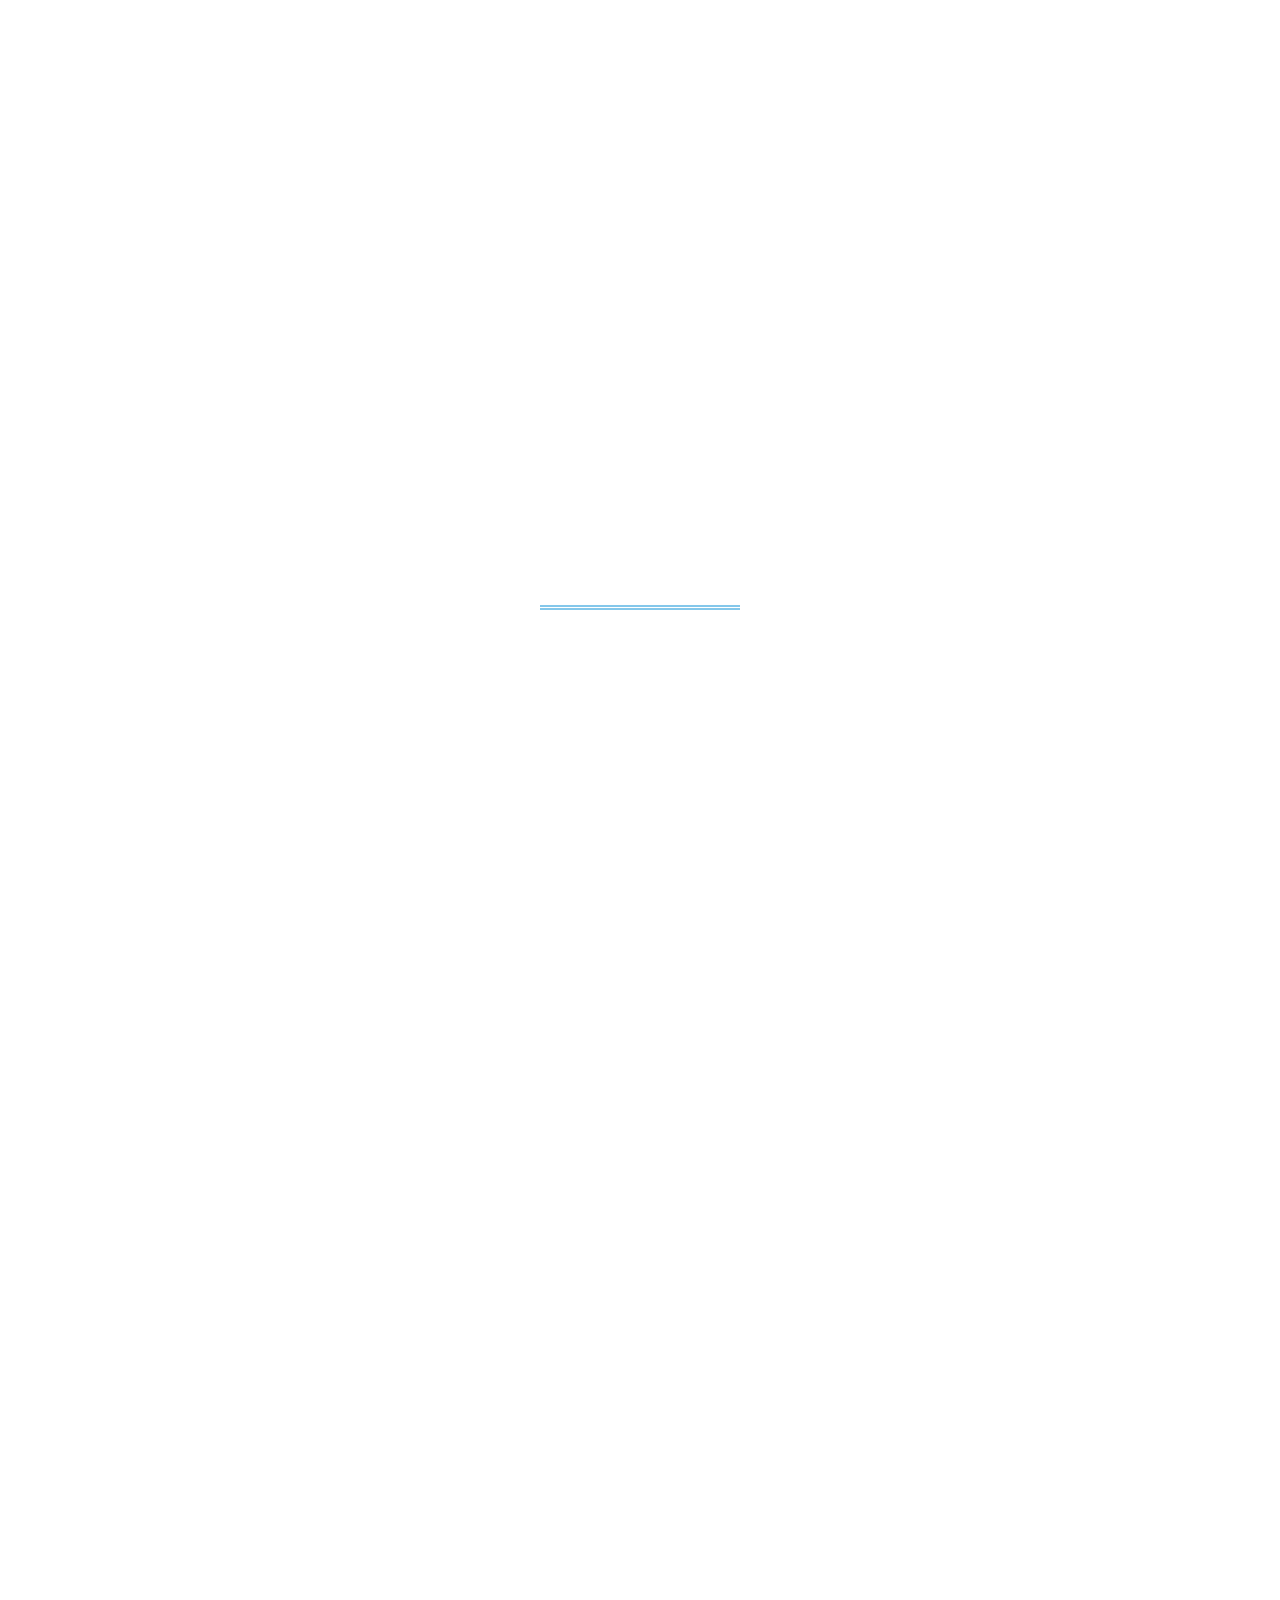
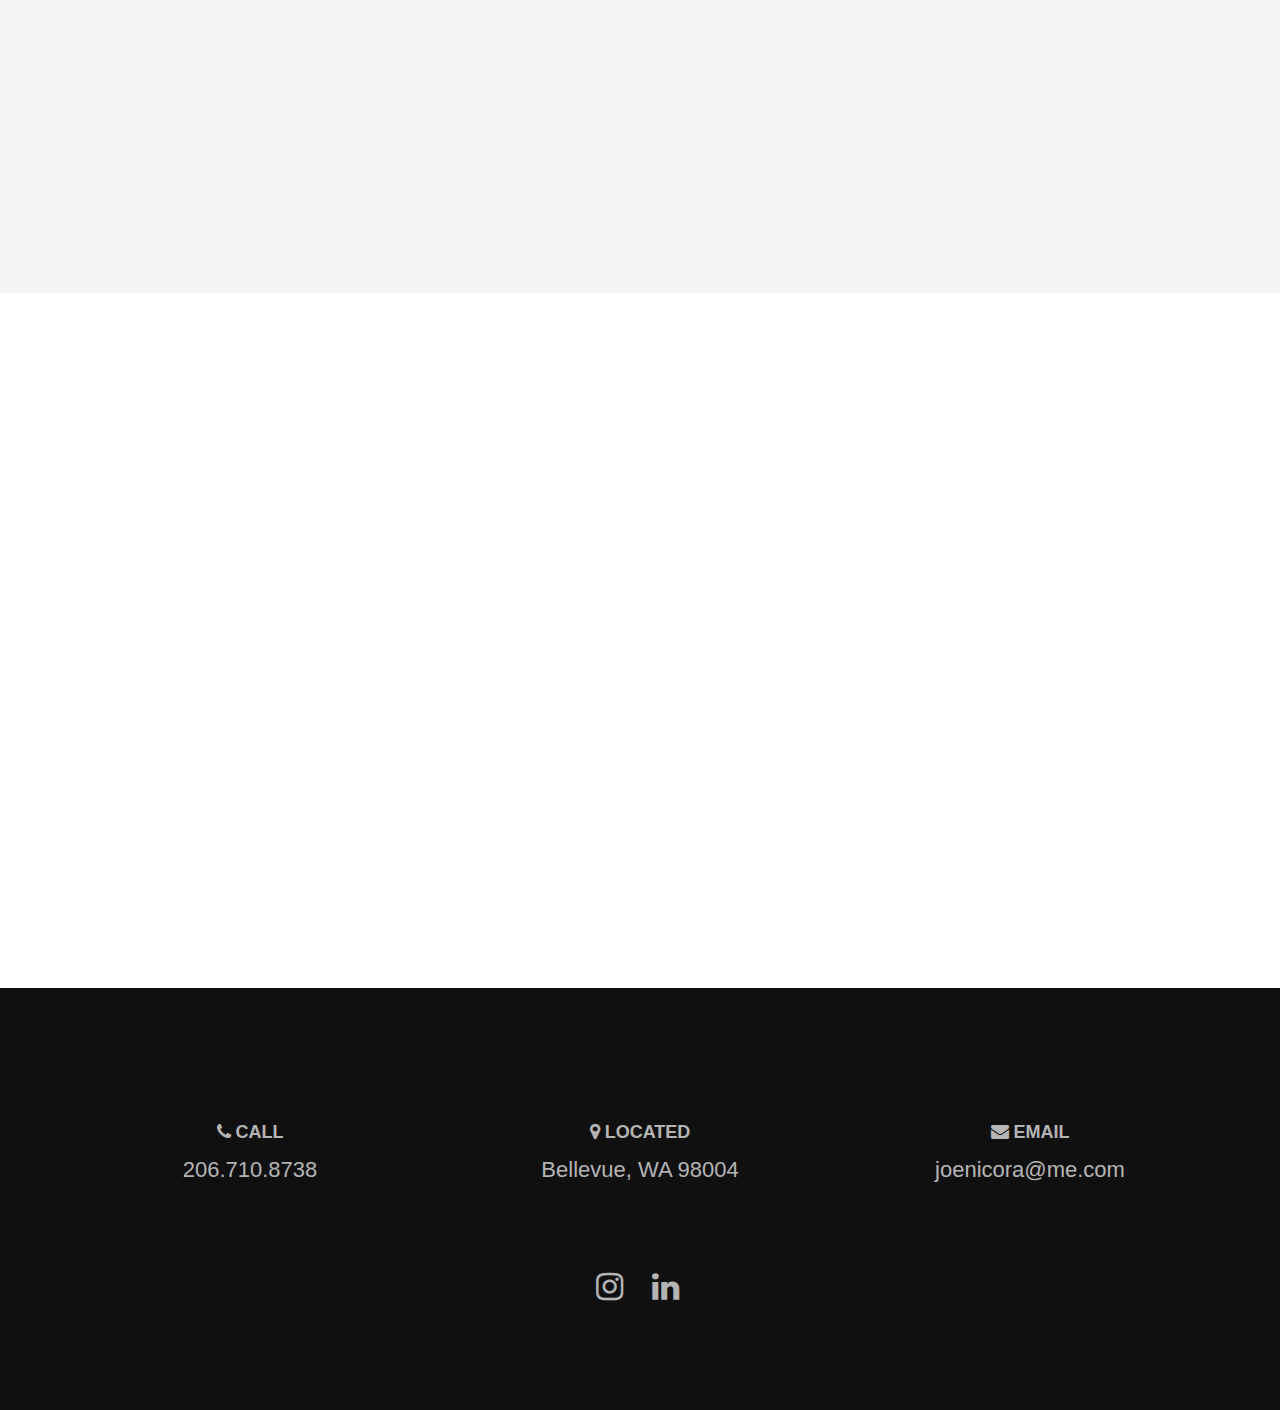
==== commit 9067c60a: "Update index.html" ====
--- a/index.html
+++ b/index.html
@@ -11,7 +11,7 @@
     <title>Joe Nicora</title>
 
     <!-- Bootstrap Core CSS -->
-    <link href="vendor/bootstrap/css/bootstrap.min.css" rel="stylesheet" type="text/css">
+    <link href="bootstrap/css/bootstrap.min.css" rel="stylesheet" type="text/css">
 
     <!-- Default Fonts (IMPORTANT: Delete these if you are using a different body style!)
     <link href='https://fonts.googleapis.com/css?family=Roboto:400,100,100italic,300,300italic,400italic,500,500italic,700,700italic,900,900italic' rel='stylesheet' type='text/css'>
@@ -26,14 +26,14 @@
     <link href='https://fonts.googleapis.com/css?family=Cardo:400,400italic,700' rel='stylesheet' type='text/css'>
 -->
     <!-- Plugin CSS -->
-    <link href="vendor/font-awesome/css/font-awesome.min.css" rel="stylesheet" type="text/css">
-    <link href="vendor/owl-carousel/owl.carousel.css" rel="stylesheet" type="text/css">
-    <link href="vendor/owl-carousel/owl.theme.css" rel="stylesheet" type="text/css">
-    <link href="vendor/owl-carousel/owl.transitions.css" rel="stylesheet" type="text/css">
-    <link href="vendor/magnific-popup/magnific-popup.css" rel="stylesheet" type="text/css">
-    <link href="vendor/formstone/background.css" rel="stylesheet" type="text/css">
-    <link href="vendor/animate.css/animate.min.css" rel="stylesheet" type="text/css">
-    <link href="vendor/device-mockups/device-mockups.min.css" rel="stylesheet" type="text/css">
+    <link href="font-awesome/css/font-awesome.min.css" rel="stylesheet" type="text/css">
+    <link href="owl-carousel/owl.carousel.css" rel="stylesheet" type="text/css">
+    <link href="owl-carousel/owl.theme.css" rel="stylesheet" type="text/css">
+    <link href="owl-carousel/owl.transitions.css" rel="stylesheet" type="text/css">
+    <link href="magnific-popup/magnific-popup.css" rel="stylesheet" type="text/css">
+    <link href="formstone/background.css" rel="stylesheet" type="text/css">
+    <link href="animate.css/animate.min.css" rel="stylesheet" type="text/css">
+    <link href="device-mockups/device-mockups.min.css" rel="stylesheet" type="text/css">
 
     <!-- Vitality Theme CSS -->
     <!-- INSTRUCTIONS: Uncomment the color scheme you want to use. Red is chosen by default. -->
@@ -927,20 +927,20 @@
     </div>
 
         <!-- Core Scripts -->
-    <script src="vendor/jquery/jquery.min.js"></script>
-    <script src="vendor/bootstrap/js/bootstrap.min.js"></script>
+    <script src="jquery/jquery.min.js"></script>
+    <script src="bootstrap/js/bootstrap.min.js"></script>
     <script src="js/classie.js"></script>
     <script src="js/cbpAnimatedHeader.js"></script>
 
     <!-- Plugin Scripts -->
-    <script src="vendor/jquery.easing/jquery.easing.min.js"></script>
-    <script src="vendor/owl-carousel/owl.carousel.js"></script>
-    <script src="vendor/magnific-popup/jquery.magnific-popup.min.js"></script>
-    <script src="vendor/formstone/core.js"></script>
-    <script src="vendor/formstone/transition.js"></script>
-    <script src="vendor/formstone/background.js"></script>
-    <script src="vendor/mixitup/jquery.mixitup.js"></script>
-    <script src="vendor/wow/wow.min.js"></script>
+    <script src="jquery.easing/jquery.easing.min.js"></script>
+    <script src="owl-carousel/owl.carousel.js"></script>
+    <script src="magnific-popup/jquery.magnific-popup.min.js"></script>
+    <script src="formstone/core.js"></script>
+    <script src="formstone/transition.js"></script>
+    <script src="formstone/background.js"></script>
+    <script src="mixitup/jquery.mixitup.js"></script>
+    <script src="wow/wow.min.js"></script>
 
     <!-- Contact Form Scripts -->
     <script src="js/contact_me.js"></script>
--- a/formstone/background.css
+++ b/formstone/background.css
@@ -0,0 +1,3 @@
+/*! formstone v1.2.1 [background.css] 2016-08-02 | GPL-3.0 License | formstone.it */
+
+.fs-background{overflow:hidden;position:relative}.fs-background,.fs-background-container,.fs-background-media{-webkit-transition:none;transition:none}.fs-background-container{width:100%;height:100%;position:absolute;top:0;z-index:0;overflow:hidden}.fs-background-media{position:absolute;top:0;bottom:0;opacity:0}.fs-background-media.fs-background-animated{-webkit-transition:opacity .5s linear;transition:opacity .5s linear}.fs-background-media iframe,.fs-background-media img,.fs-background-media video{width:100%;height:100%;display:block;-webkit-user-drag:none}.fs-background-media.fs-background-fixed,.fs-background-media.fs-background-native{width:100%;height:100%}.fs-background-media.fs-background-fixed img,.fs-background-media.fs-background-native img{display:none}.fs-background-media.fs-background-native{background-position:center;background-size:cover}.fs-background-media.fs-background-fixed{background-position:center;background-attachment:fixed}.fs-background-embed.fs-background-ready:after{width:100%;height:100%;position:absolute;top:0;right:0;bottom:0;left:0;z-index:1;content:''}.fs-background-embed.fs-background-ready iframe{z-index:0}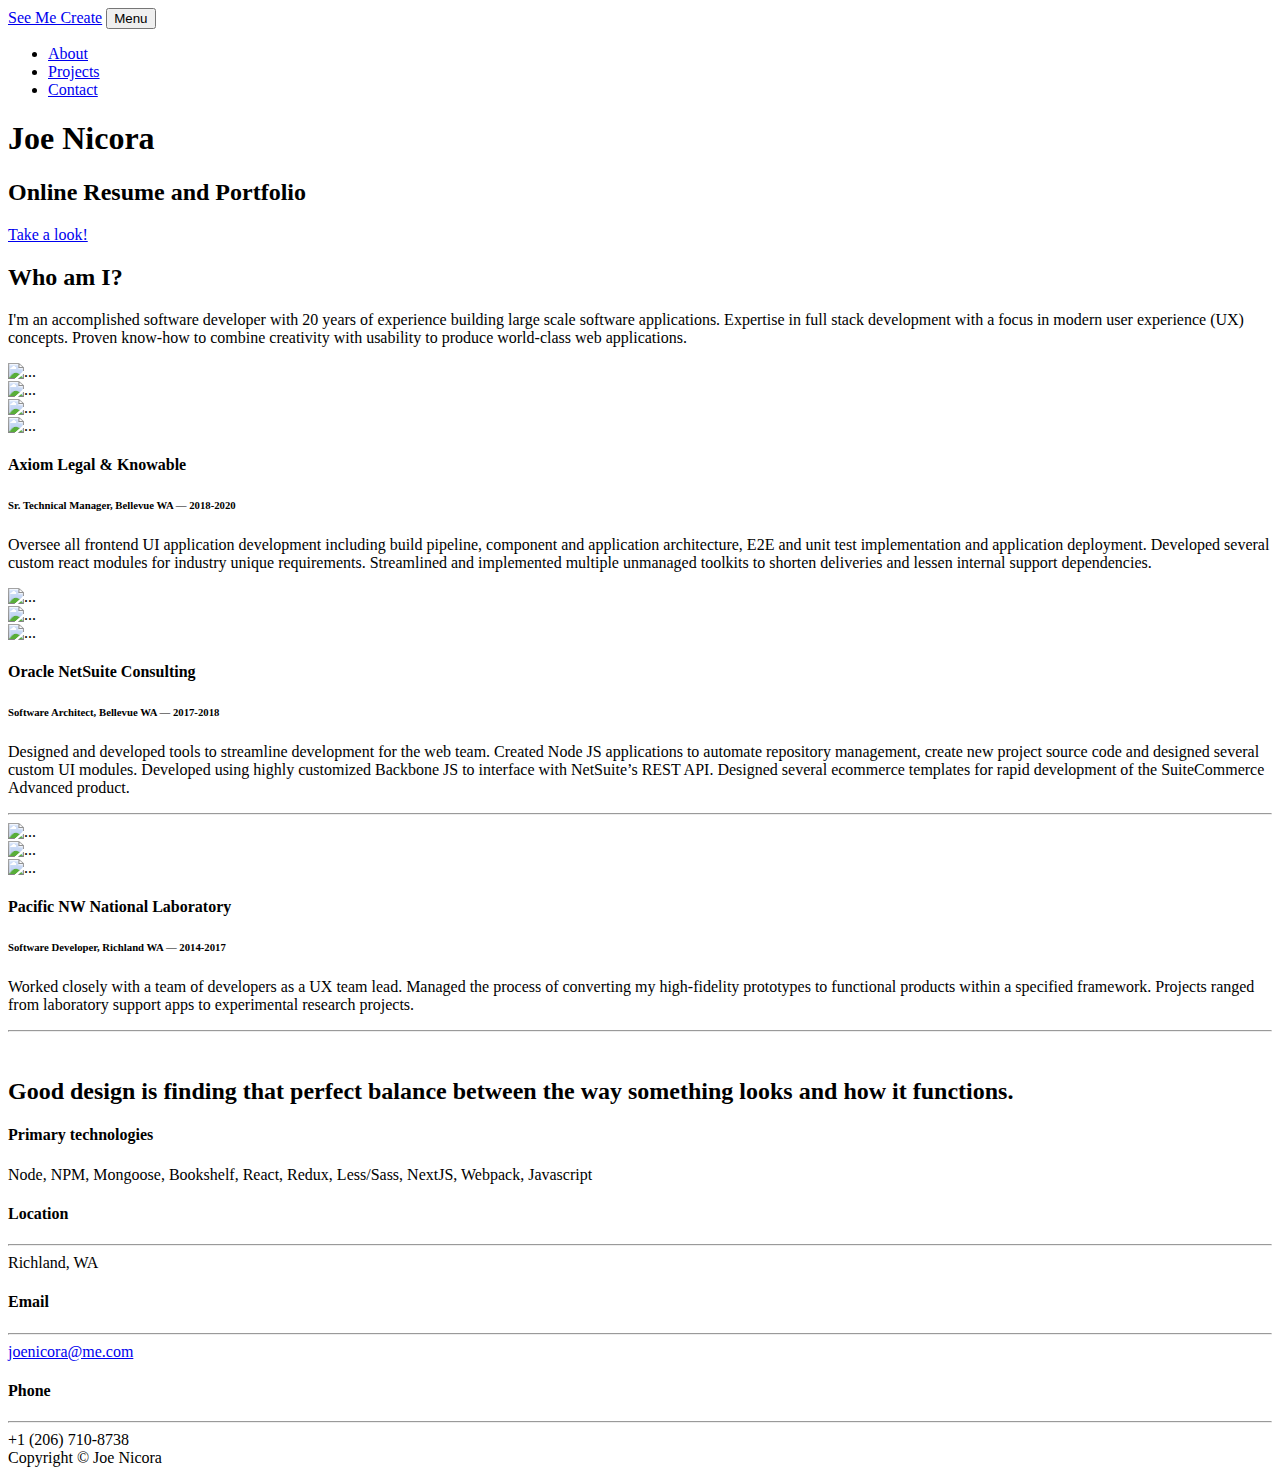
==== commit 0add4ea0: "updated index" ====
--- a/index.html
+++ b/index.html
@@ -1,954 +1,246 @@
 <!DOCTYPE html>
 <html lang="en">
-
-<head>
-
-    <meta charset="utf-8">
-    <meta name="viewport" content="width=device-width, initial-scale=1.0, user-scalable=no">
-    <meta name="description" content="">
-    <meta name="author" content="">
-
-    <title>Joe Nicora</title>
-
-    <!-- Bootstrap Core CSS -->
-    <link href="bootstrap/css/bootstrap.min.css" rel="stylesheet" type="text/css">
-
-    <!-- Default Fonts (IMPORTANT: Delete these if you are using a different body style!)
-    <link href='https://fonts.googleapis.com/css?family=Roboto:400,100,100italic,300,300italic,400italic,500,500italic,700,700italic,900,900italic' rel='stylesheet' type='text/css'>
-    <link href='https://fonts.googleapis.com/css?family=Raleway:400,100,200,300,600,500,700,800,900' rel='stylesheet' type='text/css'>
--->
-    <!-- Modern Style Fonts (IMPORTANT: Delete these unless you are using body.modern!)
-    <link href='https://fonts.googleapis.com/css?family=Montserrat:400,700' rel='stylesheet' type='text/css'>
-    <link href='https://fonts.googleapis.com/css?family=Cardo:400,400italic,700' rel='stylesheet' type='text/css'>
--->
-    <!-- Vintage Style Fonts (IMPORTANT: Delete these unless you are using body.vintage!)
-    <link href='https://fonts.googleapis.com/css?family=Sanchez:400italic,400' rel='stylesheet' type='text/css'>
-    <link href='https://fonts.googleapis.com/css?family=Cardo:400,400italic,700' rel='stylesheet' type='text/css'>
--->
-    <!-- Plugin CSS -->
-    <link href="font-awesome/css/font-awesome.min.css" rel="stylesheet" type="text/css">
-    <link href="owl-carousel/owl.carousel.css" rel="stylesheet" type="text/css">
-    <link href="owl-carousel/owl.theme.css" rel="stylesheet" type="text/css">
-    <link href="owl-carousel/owl.transitions.css" rel="stylesheet" type="text/css">
-    <link href="magnific-popup/magnific-popup.css" rel="stylesheet" type="text/css">
-    <link href="formstone/background.css" rel="stylesheet" type="text/css">
-    <link href="animate.css/animate.min.css" rel="stylesheet" type="text/css">
-    <link href="device-mockups/device-mockups.min.css" rel="stylesheet" type="text/css">
-
-    <!-- Vitality Theme CSS -->
-    <!-- INSTRUCTIONS: Uncomment the color scheme you want to use. Red is chosen by default. -->
-    <link href="css/vitality-blue.css" rel="stylesheet" type="text/css">
-
-    <!-- IE8 support for HTML5 elements and media queries -->
-    <!--[if lt IE 9]>
-      <script src="https://oss.maxcdn.com/libs/html5shiv/3.7.0/html5shiv.js"></script>
-      <script src="https://oss.maxcdn.com/libs/respond.js/1.3.0/respond.min.js"></script>
-    <![endif]-->
-
-    <style>
-        img.about {
-            border-radius: 50%;
-            margin: auto;
-            -webkit-filter: grayscale(1);
-            -webkit-filter: grayscale(100%);
-            filter: grayscale(100%);
-            filter: url(#greyscale);
-            filter: gray;
-        }
-
-        .inverse-dark {
-            color: #101010 !important;
-        }
-    </style>
-
-</head>
-
-
-<!-- NOTE: Use the .modern or .vintage class to the body element below to see different font pairings! -->
-
-<body id="page-top" class="">
-
-    <!-- Navigation -->
-    <!-- Note: navbar-default and navbar-inverse are both supported with this theme. -->
-    <nav class="navbar navbar-inverse navbar-fixed-top navbar-expanded">
-        <div class="container">
-            <div class="navbar-header">
-                <button type="button" class="navbar-toggle" data-toggle="collapse" data-target="#bs-example-navbar-collapse-1">
-                    <span class="sr-only">Toggle navigation</span>
-                    <i class="fa fa-bars"></i> Menu
+    <head>
+        <meta charset="utf-8" />
+        <meta name="viewport" content="width=device-width, initial-scale=1, shrink-to-fit=no" />
+        <meta name="description" content="" />
+        <meta name="author" content="" />
+        <title>Joe Nicora - Development Portfolio</title>
+        <link rel="icon" type="image/x-icon" href="assets/favicon.ico" />
+        <!-- Font Awesome icons (free version)-->
+        <script src="https://use.fontawesome.com/releases/v6.1.0/js/all.js" crossorigin="anonymous"></script>
+        <script src="https://cdnjs.cloudflare.com/ajax/libs/moment.js/2.29.3/moment.min.js" crossorigin="anonymous" referrerpolicy="no-referrer"></script>
+        <!-- Google fonts-->
+        <link href="https://fonts.googleapis.com/css?family=Varela+Round" rel="stylesheet" />
+        <link rel="preconnect" href="https://fonts.googleapis.com">
+        <link rel="preconnect" href="https://fonts.gstatic.com" crossorigin>
+        <link href="https://fonts.googleapis.com/css2?family=Montserrat:wght@100;200;300;400;500;600;700;800;900&display=swap" rel="stylesheet">
+        <!-- Core theme CSS (includes Bootstrap)-->
+        <link href="css/styles.css" rel="stylesheet" />
+        <style>
+            strong {
+                font-weight: 700;
+            }
+        </style>
+    </head>
+    <body id="page-top">
+        <!-- Navigation-->
+        <nav class="navbar navbar-expand-lg navbar-light fixed-top" id="mainNav">
+            <div class="container px-4 px-lg-5">
+                <a class="navbar-brand" href="#page-top">See Me Create</a>
+                <button class="navbar-toggler navbar-toggler-right" type="button" data-bs-toggle="collapse" data-bs-target="#navbarResponsive" aria-controls="navbarResponsive" aria-expanded="false" aria-label="Toggle navigation">
+                    Menu
+                    <i class="fas fa-bars"></i>
                 </button>
-                <a class="navbar-brand page-scroll" href="#page-top">
-                    Joe Nicora
-                </a>
-            </div>
-            <div class="collapse navbar-collapse" id="bs-example-navbar-collapse-1">
-                <ul class="nav navbar-nav navbar-right">
-                    <li class="hidden">
-                        <a class="page-scroll" href="#page-top"></a>
-                    </li>
-                    <li>
-                        <a class="page-scroll" href="#about">About</a>
-                    </li>
-                    <li>
-                        <a class="page-scroll" href="#process">Process</a>
-                    </li>
-                    <li>
-                        <a class="page-scroll" href="#work">Work</a>
-                    </li>
-                    <!--li>
-                        <a class="page-scroll" href="#contact">Contact</a>
-                    </li-->
-                </ul>
-            </div>
-            <!-- /.navbar-collapse -->
-        </div>
-        <!-- /.container -->
-    </nav>
-
-    <!-- Header -->
-    <header style="background-image: url('img/creative/backgrounds/bg-header.jpg');">
-        <div class="intro-content">
-            <img src="img/creative/profile.svg" class="img-responsive img-centered" alt="">
-            <div class="brand-name">Joe Nicora</div>
-            <hr class="colored">
-            <div class="brand-name-subtext">Online resume and portfolio</div>
-        </div>
-        <div class="scroll-down">
-            <a class="btn page-scroll" href="#about"><i class="fa fa-angle-down fa-fw"></i></a>
-        </div>
-    </header>
-
-    <!-- About Section -->
-    <section id="about">
-        <div class="container wow fadeIn">
-            <div class="row">
-                <div class="col-md-6" style="text-align: center; padding: 0 60px 60px 60px;">
-                    <img src="img/creative/about.jpg" class="img-responsive about" alt="">
-                    <svg version="1.1" xmlns="http://www.w3.org/2000/svg">
-                        <filter id="greyscale">
-                         <feColorMatrix type="matrix" values="0.3333 0.3333 0.3333 0 0
-                                                              0.3333 0.3333 0.3333 0 0
-                                                              0.3333 0.3333 0.3333 0 0
-                                                              0      0      0      1 0"/>
-                        </filter>
-                    </svg>
-                </div>
-                <div class="col-md-6 text-center">
-                    <h1>Hi, I'm Joe</h1>
-                    <hr class="colored">
-                    <p>
-                        I'm an accomplished software developer with 17 years of experience building large scale software applications. Expertise in full stack development with a focus in modern user experience (UX) concepts. Proven know-how to combine creativity with usability to produce world-class web applications.
-                    </p>
-                </div>
-            </div>
-        </div>
-    </section>
-
-
-    <!-- Quote Call to Action -->
-    <aside class="cta-quote" style="background-image: url('img/creative/backgrounds/bg-aside.jpg');">
-        <div class="container">
-            <div class="row">
-                <div class="col-md-10 col-md-offset-1 wow fadeIn">
-                    <span class="quote">Good
-                        <span class="text-primary">design</span> is finding that perfect balance between the way something
-                    <span class="text-primary">looks</span> and how it
-                    <span class="text-primary">functions</span>.</span>
-                    <hr class=" colored">
-                    <a class="btn btn-outline-light page-scroll" href="#process">Let's Find It</a>
-                </div>
-            </div>
-        </div>
-    </aside>
-
-    <!-- Process Section -->
-    <section id="process" class="services">
-        <div class="container">
-            <div class="row text-center">
-                <div class="col-lg-12 wow fadeIn">
-                    <h2>My Process</h2>
-                    <hr class="colored">
-                    <p>Here is an overview of how I approach each new project.</p>
-                </div>
-            </div>
-            <div class="row content-row">
-                <div class="col-md-4 wow fadeIn" data-wow-delay=".2s">
-                    <div class="media">
-                        <div class="pull-left">
-                            <i class="fa fa-clipboard"></i>
-                        </div>
-                        <div class="media-body">
-                            <h3 class="media-heading">Plan</h3>
-                            <ul>
-                                <li>Client interview</li>
-                                <li>Gather audience data</li>
-                                <li>Create content  and/or work flow strategy</li>
-                                <li>Analyze research</li>
-                            </ul>
-                        </div>
-                    </div>
-                </div>
-                <div class="col-md-4 wow fadeIn" data-wow-delay=".4s">
-                    <div class="media">
-                        <div class="pull-left">
-                            <i class="fa fa-pencil"></i>
-                        </div>
-                        <div class="media-body">
-                            <h3 class="media-heading">Create</h3>
-                            <ul>
-                                <li>Construct prototypes</li>
-                                <li>Evaluate client feedback</li>
-                                <li>Repository setup up and development</li>
-                                <li>Product review</li>
-                            </ul>
-                        </div>
-                    </div>
-                </div>
-                <div class="col-md-4 wow fadeIn" data-wow-delay=".6s">
-                    <div class="media">
-                        <div class="pull-left">
-                            <i class="fa fa-rocket"></i>
-                        </div>
-                        <div class="media-body">
-                            <h3 class="media-heading">Launch</h3>
-                            <ul>
-                                <li>Deploy website/application</li>
-                                <li>Market product launch</li>
-                                <li>Collect UX data and usage metrics</li>
-                                <li>Implment maintenence strategy</li>
-                            </ul>
-                        </div>
-                    </div>
-                </div>
-            </div>
-        </div>
-    </section>
-
-    <!-- Portfolio Carousel Heading -->
-    <section id="work" class="bg-gray">
-        <div class="container text-center wow fadeIn">
-            <h2>Work</h2>
-            <hr class="colored">
-            <p>Here are some examples of my work.</p>
-        </div>
-    </section>
-
-    <!-- Portfolio Carousel -->
-    <section class="portfolio-carousel wow fadeIn">
-        <!-- NOTE: You can add more items to the carousel, or remove items you don't need! -->
-        <div class="item" style="background-image: url('img/creative/portfolio/carousel/bg-6.jpg')">
-            <div class="container-fluid">
-                <div class="row">
-                    <div class="col-md-5 col-md-push-7">
-                        <div class="project-details inverse-dark">
-                            <span class="project-name">Yuneec</span>
-                            <span class="project-description">User research, Visual anaylitics, AmpersandJS</span>
-                            <hr class="colored">
-                            <a href="#portfolioModal4" data-toggle="modal" class="btn btn-outline-dark inverse-dark">View Details <i class="fa fa-long-arrow-right fa-fw"></i></a>
-                        </div>
-                    </div>
-                    <div class="col-md-7 col-md-pull-5 hidden-xs">
-                        <div class="device-container">
-                            <div class="device-mockup macbook portrait black">
-                                <div class="device">
-                                    <div class="screen">
-                                        <img src="img/creative/portfolio/carousel/screen-6a.jpg" class="img-responsive" alt="">
-                                    </div>
+                <div class="collapse navbar-collapse" id="navbarResponsive">
+                    <ul class="navbar-nav ms-auto">
+                        <li class="nav-item"><a class="nav-link" href="#about">About</a></li>
+                        <li class="nav-item"><a class="nav-link" href="#projects">Projects</a></li>
+                        <li class="nav-item"><a class="nav-link" href="#contact">Contact</a></li>
+                    </ul>
+                </div>
+            </div>
+        </nav>
+        <!-- Masthead-->
+        <header class="masthead">
+            <div class="container px-4 px-lg-5 d-flex h-100 align-items-center justify-content-center">
+                <div class="d-flex justify-content-center">
+                    <div class="text-center">
+                        <h1 class="mx-auto my-0 text-uppercase" style="font-weight: 900;">Joe Nicora</h1>
+                        <h2 class="text-white-50 mx-auto mt-2 mb-5"><strong>Online Resume and Portfolio</strong></h2>
+                        <a class="btn btn-primary" href="#about">Take a look!</a>
+                    </div>
+                </div>
+            </div>
+        </header>
+        <!-- About-->
+        <section class="about-section text-center" id="about">
+            <div class="container px-4 px-lg-5">
+                <div class="row gx-4 gx-lg-5 justify-content-center">
+                    <div class="col-lg-8">
+                        <h2 class="text-white mb-4">Who am I?</h2>
+                        <p class="text-white-50">
+                            I'm an accomplished software developer with 20 years of experience building large scale software applications. Expertise in full stack development with a focus in modern user experience (UX) concepts. Proven know-how to combine creativity with usability to produce world-class web applications.
+                        </p>
+                    </div>
+                </div>
+                <img class="img-fluid" src="assets/img/ipad.png" alt="..." />
+            </div>
+        </section>
+        <!-- Projects-->
+        <section class="projects-section bg-light" id="projects">
+            <div class="container px-4 px-lg-5">
+                <!-- Featured Project Row-->
+                <div class="row gx-0 mb-4 mb-lg-5 align-items-center">
+                    <div class="col-xl-8 col-lg-7">
+                        <div id="carousel1" class="carousel slide carousel-fade" data-bs-ride="carousel">
+                            <div class="carousel-inner">
+                              <div class="carousel-item active">
+                                <img src="assets/img/resume/project-1-1.png" class="d-block w-100" alt="...">
+                              </div>
+                              <div class="carousel-item">
+                                <img src="assets/img/resume/project-1-2.png" class="d-block w-100" alt="...">
+                              </div>
+                              <div class="carousel-item">
+                                <img src="assets/img/resume/project-1-3.png" class="d-block w-100" alt="...">
+                              </div>
+                            </div>
+                        </div>
+                    </div>
+                    <div class="col-xl-4 col-lg-5">
+                        <div class="featured-text text-center text-lg-left">
+                            <h4>Axiom Legal &amp; Knowable</h4>
+                            <h6>Sr. Technical Manager, Bellevue WA — 2018-2020</h5>
+                            <p class="text-black-50 mb-0">
+                                Oversee all frontend UI application development including build
+                                pipeline, component and application architecture, E2E and unit test
+                                implementation and application deployment. Developed several
+                                custom react modules for industry unique requirements.
+                                Streamlined and implemented multiple unmanaged toolkits to
+                                shorten deliveries and lessen internal support dependencies.
+                            </p>
+                        </div>
+                    </div>
+                </div>
+                <!-- Project One Row-->
+                <div class="row gx-0 mb-5 mb-lg-0 justify-content-center">
+                    <div class="col-lg-6">
+                        <div id="carousel2" class="carousel slide carousel-fade" data-bs-ride="carousel">
+                            <div class="carousel-inner">
+                              <div class="carousel-item active">
+                                <img src="assets/img/resume/project-2-1.png" class="d-block w-100" alt="...">
+                              </div>
+                              <div class="carousel-item">
+                                <img src="assets/img/resume/project-2-2.png" class="d-block w-100" alt="...">
+                              </div>
+                              <div class="carousel-item">
+                                <img src="assets/img/resume/project-2-3.png" class="d-block w-100" alt="...">
+                              </div>
+                            </div>
+                        </div>
+                    </div>
+                    <div class="col-lg-6">
+                        <div class="bg-black text-center h-100 project">
+                            <div class="d-flex h-100">
+                                <div class="project-text w-100 my-auto text-center text-lg-left">
+                                    <h4 class="text-white">Oracle NetSuite Consulting</h4>
+                                    <h6 class="text-white">Software Architect, Bellevue WA — 2017-2018</h6>
+                                    <p class="mb-0 text-white-50">
+                                        Designed and developed tools to streamline development for the
+                                        web team. Created Node JS applications to automate repository
+                                        management, create new project source code and designed several
+                                        custom UI modules. Developed using highly customized Backbone
+                                        JS to interface with NetSuite’s REST API. Designed several ecommerce templates for rapid development of the SuiteCommerce
+                                        Advanced product.
+                                    </p>
+                                    <hr class="d-none d-lg-block mb-0 ms-0" />
                                 </div>
                             </div>
                         </div>
                     </div>
                 </div>
-            </div>
-        </div>
-        <div class="item" style="background-image: url('img/creative/portfolio/carousel/bg-5.jpg')">
-            <div class="container-fluid">
-                <div class="row">
-                    <div class="col-md-5 col-md-push-7">
-                        <div class="project-details inverse-dark">
-                            <span class="project-name">Nova Natural</span>
-                            <span class="project-description">User research, Visual anaylitics, AmpersandJS</span>
-                            <hr class="colored">
-                            <a href="#portfolioModal5" data-toggle="modal" class="btn btn-outline-dark inverse-dark">View Details <i class="fa fa-long-arrow-right fa-fw"></i></a>
-                        </div>
-                    </div>
-                    <div class="col-md-7 col-md-pull-5 hidden-xs">
-                        <div class="device-container">
-                            <div class="device-mockup macbook portrait black">
-                                <div class="device">
-                                    <div class="screen">
-                                        <img src="img/creative/portfolio/carousel/screen-5a.jpg" class="img-responsive" alt="">
-                                    </div>
+                <!-- Project Two Row-->
+                <div class="row gx-0 justify-content-center">
+                    <div class="col-lg-6">
+                        <div id="carousel3" class="carousel slide carousel-fade" data-bs-ride="carousel">
+                            <div class="carousel-inner">
+                              <div class="carousel-item active">
+                                <img src="assets/img/resume/project-3-1.png" class="d-block w-100" alt="...">
+                              </div>
+                              <div class="carousel-item">
+                                <img src="assets/img/resume/project-3-2.png" class="d-block w-100" alt="...">
+                              </div>
+                              <div class="carousel-item">
+                                <img src="assets/img/resume/project-3-3.png" class="d-block w-100" alt="...">
+                              </div>
+                            </div>
+                        </div>
+                    </div>
+                    <div class="col-lg-6 order-lg-first">
+                        <div class="bg-black text-center h-100 project">
+                            <div class="d-flex h-100">
+                                <div class="project-text w-100 my-auto text-center text-lg-right">
+                                    <h4 class="text-white">Pacific NW National Laboratory</h4>
+                                    <h6 class="text-white">Software Developer, Richland WA — 2014-2017</h6>
+                                    <p class="mb-0 text-white-50">
+                                        Worked closely with a team of developers as a UX team lead.
+                                        Managed the process of converting my high-fidelity prototypes to
+                                        functional products within a specified framework. Projects ranged
+                                        from laboratory support apps to experimental research projects. 
+                                    </p>
+                                    <hr class="d-none d-lg-block mb-0 me-0" />
                                 </div>
                             </div>
                         </div>
                     </div>
                 </div>
             </div>
-        </div>
-        <!-- Carousel Item 1 -->
-        <div class="item" style="background-image: url('img/creative/portfolio/carousel/bg-4.jpg')">
-            <div class="container-fluid">
-                <div class="row">
-                    <div class="col-md-5 col-md-push-7">
-                        <div class="project-details inverse-dark">
-                            <span class="project-name">Outdoor Play</span>
-                            <span class="project-description">User research, Visual anaylitics, AmpersandJS</span>
-                            <hr class="colored">
-                            <a href="#portfolioModal6" data-toggle="modal" class="btn btn-outline-dark inverse-dark">View Details <i class="fa fa-long-arrow-right fa-fw"></i></a>
-                        </div>
-                    </div>
-                    <div class="col-md-7 col-md-pull-5 hidden-xs">
-                        <div class="device-container">
-                            <div class="device-mockup macbook portrait black">
-                                <div class="device">
-                                    <div class="screen">
-                                        <img src="img/creative/portfolio/carousel/screen-4a.jpg" class="img-responsive" alt="">
-                                    </div>
-                                </div>
-                            </div>
-                        </div>
-                    </div>
-                </div>
-            </div>
-        </div>
-        <!-- Carousel Item 1 -->
-        <div class="item" style="background-image: url('img/creative/portfolio/carousel/bg-1.jpg')">
-            <div class="container-fluid">
-                <div class="row">
-                    <div class="col-md-5 col-md-push-7">
-                        <div class="project-details inverse-dark">
-                            <span class="project-name">PNNL Insight</span>
-                            <span class="project-description">User research, Visual anaylitics, AmpersandJS</span>
-                            <hr class="colored">
-                            <a href="#portfolioModal1" data-toggle="modal" class="btn btn-outline-dark inverse-dark">View Details <i class="fa fa-long-arrow-right fa-fw"></i></a>
-                        </div>
-                    </div>
-                    <div class="col-md-7 col-md-pull-5 hidden-xs">
-                        <div class="device-container">
-                            <div class="device-mockup macbook portrait black">
-                                <div class="device">
-                                    <div class="screen">
-                                        <img src="img/creative/portfolio/carousel/screen-1a.jpg" class="img-responsive" alt="">
-                                    </div>
-                                </div>
-                            </div>
-                        </div>
-                    </div>
-                </div>
-            </div>
-        </div>
-        <!-- Carousel Item 2 -->
-        <div class="item" style="background-image: url('img/creative/portfolio/carousel/bg-2.jpg')">
-            <div class="container-fluid">
-                <div class="row">
-                    <div class="col-md-5 col-md-push-7">
-                        <div class="project-details inverse-dark">
-                            <span class="project-name">Plan of the Day</span>
-                            <span class="project-description">Branding, Website Design</span>
-                            <hr class="colored">
-                            <a href="#portfolioModal2" data-toggle="modal" class="btn btn-outline-dark inverse-dark">View Details <i class="fa fa-long-arrow-right fa-fw"></i></a>
-                        </div>
-                    </div>
-                    <div class="col-md-7 col-md-pull-5 hidden-xs">
-                        <div class="device-container">
-                            <div class="device-mockup macbook portrait black">
-                                <div class="device">
-                                    <div class="screen">
-                                        <img src="img/creative/portfolio/carousel/screen-2a.jpg" class="img-responsive" alt="">
-                                    </div>
-                                </div>
-                            </div>
-                        </div>
-                    </div>
-                </div>
-            </div>
-        </div>
-        <!-- Carousel Item 3 -->
-        <div class="item" style="background-image: url('img/creative/portfolio/carousel/bg-3.jpg')">
-            <div class="container-fluid">
-                <div class="row">
-                    <div class="col-md-5 col-md-push-7">
-                        <div class="project-details inverse-dark">
-                            <span class="project-name">Connected Voice</span>
-                            <span class="project-description">jQuery, REST Web services, Mobile dev</span>
-                            <hr class="colored">
-                            <a href="#portfolioModal3" data-toggle="modal" class="btn btn-outline-dark inverse-dark">View Details <i class="fa fa-long-arrow-right fa-fw"></i></a>
-                        </div>
-                    </div>
-                    <div class="col-md-7 col-md-pull-5 hidden-xs">
-                        <div class="device-container">
-                            <div class="device-mockup macbook portrait black">
-                                <div class="device">
-                                    <div class="screen">
-                                        <img src="img/creative/portfolio/carousel/screen-3a.jpg" class="img-responsive" alt="">
-                                    </div>
-                                </div>
-                            </div>
-                        </div>
-                    </div>
-                </div>
-            </div>
-        </div>
-        <!-- Carousel Item 4 -->
-        <!--
-        <div class="item" style="background-image: url('img/creative/portfolio/carousel/bg-4.jpg')">
-            <div class="container-fluid">
-                <div class="row">
-                    <div class="col-md-5 col-md-push-7">
-                        <div class="project-details">
-                            <span class="project-name">Project Name</span>
-                            <span class="project-description">Branding, Website Design</span>
-                            <hr class="colored">
-                            <a href="#portfolioModal4" data-toggle="modal" class="btn btn-outline-light">View Details <i class="fa fa-long-arrow-right fa-fw"></i></a>
-                        </div>
-                    </div>
-                    <div class="col-md-7 col-md-pull-5 hidden-xs">
-                        <div class="device-container">
-                            <div class="device-mockup macbook portrait black">
-                                <div class="device">
-                                    <div class="screen">
-                                        <img src="img/creative/portfolio/carousel/screen-4.jpg" class="img-responsive" alt="">
-                                    </div>
-                                </div>
-                            </div>
-                        </div>
-                    </div>
-                </div>
-            </div>
-        </div>
-        -->
-    </section>
-
-    <!-- Contact Section -->
-    <!--section id="contact">
-        <div class="container wow fadeIn">
-            <div class="row">
-                <div class="col-lg-12 text-center">
-                    <h2>Contact Me</h2>
-                    <hr class="colored">
-                    <p>I'd love to hear about your next project! Send me a message and I will see if I can help.</p>
-                </div>
-            </div>
-            <div class="row content-row">
-                <div class="col-lg-8 col-lg-offset-2">
-                    <form name="sentMessage" id="contactForm">
-                        <div class="row control-group">
-                            <div class="form-group col-xs-12 floating-label-form-group controls">
-                                <label>Name</label>
-                                <input type="text" class="form-control" placeholder="Name" id="name" required data-validation-required-message="Please enter your name.">
-                                <p class="help-block text-danger"></p>
-                            </div>
-                        </div>
-                        <div class="row control-group">
-                            <div class="form-group col-xs-12 floating-label-form-group controls">
-                                <label>Email Address</label>
-                                <input type="email" class="form-control" placeholder="Email Address" id="email" required data-validation-required-message="Please enter your email address.">
-                                <p class="help-block text-danger"></p>
-                            </div>
-                        </div>
-                        <div class="row control-group">
-                            <div class="form-group col-xs-12 floating-label-form-group controls">
-                                <label>Phone Number</label>
-                                <input type="tel" class="form-control" placeholder="Phone Number" id="phone" required data-validation-required-message="Please enter your phone number.">
-                                <p class="help-block text-danger"></p>
-                            </div>
-                        </div>
-                        <div class="row control-group">
-                            <div class="form-group col-xs-12 floating-label-form-group controls">
-                                <label>Message</label>
-                                <textarea rows="5" class="form-control" placeholder="Message" id="message" required data-validation-required-message="Please enter a message."></textarea>
-                                <p class="help-block text-danger"></p>
-                            </div>
-                        </div>
-                        <br>
-                        <div id="success"></div>
-                        <div class="row">
-                            <div class="form-group col-xs-12">
-                                <button type="submit" class="btn btn-outline-dark">Send</button>
-                            </div>
-                        </div>
-                    </form>
-                </div>
-            </div>
-        </div>
-    </section-->
-
-    <!-- Footer -->
-    <footer class="footer" style="background-color: #101010;">
-        <div class="container text-center">
-            <div class="row">
-                <div class="col-md-4 contact-details">
-                    <h4><i class="fa fa-phone"></i> Call</h4>
-                    <p>206.710.8738</p>
-                </div>
-                <div class="col-md-4 contact-details">
-                    <h4><i class="fa fa-map-marker"></i> Located</h4>
-                    <p>Bellevue, WA 98004</p>
-                </div>
-                <div class="col-md-4 contact-details">
-                    <h4><i class="fa fa-envelope"></i> Email</h4>
-                    <p><a href="mailto:joenicora@me.com">joenicora@me.com</a>
-                    </p>
-                </div>
-            </div>
-            <div class="row social">
-                <div class="col-lg-12">
-                    <ul class="list-inline">
-                        <li><a href="https://www.instagram.com/modulo/"><i class="fa fa-instagram fa-fw fa-2x"></i></a>
-                        </li>
-                        <li><a href="https://www.linkedin.com/in/nicora"><i class="fa fa-linkedin fa-fw fa-2x"></i></a>
-                        </li>
-                    </ul>
-                </div>
-            </div>
-        </div>
-    </footer>
-
-    <!-- Portfolio Modals -->
-    <!-- Example Modal 1: Corresponds with Portfolio Carousel Item 1 -->
-    <div class="portfolio-modal modal fade" id="portfolioModal6" tabindex="-1" role="dialog" aria-hidden="true" style="background-image: url('img/creative/portfolio/carousel/bg-6.jpg')">
-        <div class="modal-content">
-            <div class="close-modal" data-dismiss="modal">
-                <div class="lr">
-                    <div class="rl">
-                    </div>
-                </div>
-            </div>
-            <div class="modal-body">
-                <div class="container">
-                    <div class="row">
-                        <div class="col-md-8 col-md-offset-2 inverse-dark">
-                            <h2>Outdoor Play</h2>
-                            <hr class="colored">
-                            <p>
-                              High traffic e-commerce site implmented with SuiteCommerce Advanced. Highly customized modules including JSON powered
-                              mega navigation, editable by client. CMS templates for site management tools using responsive design and several custom
-                              JavaScript/SASS modules for look and feel.
-                            </p>
-                        </div>
-                        <div class="col-md-8 col-md-offset-2">
-                            <div class="device-mockup macbook portrait black">
-                                <div class="device">
-                                    <div class="screen">
-
-                                        <!-- Modal Mockup Option 1: Single Image (Uncomment Below to Use) -->
-                                        <!-- <img src="img/creative/portfolio/carousel/screen-1a.jpg" class="img-responsive" alt=""> -->
-
-                                        <!-- Modal Mockup Option 2: Carousel (Example In Use Below) -->
-                                        <div class="mockup-carousel">
-                                            <div class="item">
-                                                <img src="img/creative/portfolio/carousel/screen-4a.jpg" class="img-responsive" alt="">
-                                            </div>
-                                            <div class="item">
-                                                <img src="img/creative/portfolio/carousel/screen-4b.jpg" class="img-responsive" alt="">
-                                            </div>
-                                            <div class="item">
-                                                <img src="img/creative/portfolio/carousel/screen-4c.jpg" class="img-responsive" alt="">
-                                            </div>
-                                        </div>
-
-                                    </div>
-                                </div>
-                            </div>
-                        </div>
-                        <div class="col-md-8 col-md-offset-2 inverse-dark">
-                            <ul class="list-inline item-details">
-                                <li>Client: <strong>Outdoor Play</strong>
-                                </li>
-                                <li>Date: <strong>April 2017</strong>
-                                </li>
-                                <li>Service: <strong>UX and front-end development.</strong>
-                                </li>
-                            </ul>
-                            <button type="button" class="btn btn-default" data-dismiss="modal"><i class="fa fa-times"></i> Close</button>
-                        </div>
-                    </div>
-                </div>
-            </div>
-        </div>
-    </div>
-    <!-- Example Modal 1: Corresponds with Portfolio Carousel Item 1 -->
-    <div class="portfolio-modal modal fade" id="portfolioModal5" tabindex="-1" role="dialog" aria-hidden="true" style="background-image: url('img/creative/portfolio/carousel/bg-5.jpg')">
-        <div class="modal-content">
-            <div class="close-modal" data-dismiss="modal">
-                <div class="lr">
-                    <div class="rl">
-                    </div>
-                </div>
-            </div>
-            <div class="modal-body">
-                <div class="container">
-                    <div class="row">
-                        <div class="col-md-8 col-md-offset-2 inverse-dark">
-                            <h2>Nova Natural</h2>
-                            <hr class="colored">
-                            <p>
-                              SuiteCommerce Advanced custom implementation that required a three domain secure set-up. SCA applications were deployed
-                              seperatly and used front-end logic to filter products by domain for a single NetSuite license.
-                            </p>
-                        </div>
-                        <div class="col-md-8 col-md-offset-2">
-                            <div class="device-mockup macbook portrait black">
-                                <div class="device">
-                                    <div class="screen">
-
-                                        <!-- Modal Mockup Option 1: Single Image (Uncomment Below to Use) -->
-                                        <!-- <img src="img/creative/portfolio/carousel/screen-1a.jpg" class="img-responsive" alt=""> -->
-
-                                        <!-- Modal Mockup Option 2: Carousel (Example In Use Below) -->
-                                        <div class="mockup-carousel">
-                                            <div class="item">
-                                                <img src="img/creative/portfolio/carousel/screen-5a.jpg" class="img-responsive" alt="">
-                                            </div>
-                                            <div class="item">
-                                                <img src="img/creative/portfolio/carousel/screen-5b.jpg" class="img-responsive" alt="">
-                                            </div>
-                                            <div class="item">
-                                                <img src="img/creative/portfolio/carousel/screen-5c.jpg" class="img-responsive" alt="">
-                                            </div>
-                                        </div>
-
-                                    </div>
-                                </div>
-                            </div>
-                        </div>
-                        <div class="col-md-8 col-md-offset-2 inverse-dark">
-                            <ul class="list-inline item-details">
-                                <li>Client: <strong>South Meadow Ventures</strong>
-                                </li>
-                                <li>Date: <strong>November 2017</strong>
-                                </li>
-                                <li>Service: <strong>UX and front-end development.</strong>
-                                </li>
-                            </ul>
-                            <button type="button" class="btn btn-default" data-dismiss="modal"><i class="fa fa-times"></i> Close</button>
-                        </div>
-                    </div>
-                </div>
-            </div>
-        </div>
-    </div>
-    <!-- Example Modal 1: Corresponds with Portfolio Carousel Item 1 -->
-    <div class="portfolio-modal modal fade" id="portfolioModal4" tabindex="-1" role="dialog" aria-hidden="true" style="background-image: url('img/creative/portfolio/carousel/bg-4.jpg')">
-        <div class="modal-content">
-            <div class="close-modal" data-dismiss="modal">
-                <div class="lr">
-                    <div class="rl">
-                    </div>
-                </div>
-            </div>
-            <div class="modal-body">
-                <div class="container">
-                    <div class="row">
-                        <div class="col-md-8 col-md-offset-2 inverse-dark">
-                            <h2>Yuneec</h2>
-                            <hr class="colored">
-                            <p>
-                              SuiteCommerce Advanced application that was rapidly ported from a custom e-commerce solution. Custom modules converted
-                              included inline video streaming, responsive image handling for mobile and a store locator and map.
-                            </p>
-                        </div>
-                        <div class="col-md-8 col-md-offset-2">
-                            <div class="device-mockup macbook portrait black">
-                                <div class="device">
-                                    <div class="screen">
-
-                                        <!-- Modal Mockup Option 1: Single Image (Uncomment Below to Use) -->
-                                        <!-- <img src="img/creative/portfolio/carousel/screen-1a.jpg" class="img-responsive" alt=""> -->
-
-                                        <!-- Modal Mockup Option 2: Carousel (Example In Use Below) -->
-                                        <div class="mockup-carousel">
-                                            <div class="item">
-                                                <img src="img/creative/portfolio/carousel/screen-6a.jpg" class="img-responsive" alt="">
-                                            </div>
-                                            <div class="item">
-                                                <img src="img/creative/portfolio/carousel/screen-6b.jpg" class="img-responsive" alt="">
-                                            </div>
-                                            <div class="item">
-                                                <img src="img/creative/portfolio/carousel/screen-6c.jpg" class="img-responsive" alt="">
-                                            </div>
-                                        </div>
-
-                                    </div>
-                                </div>
-                            </div>
-                        </div>
-                        <div class="col-md-8 col-md-offset-2 inverse-dark">
-                            <ul class="list-inline item-details">
-                                <li>Client: <strong>Yuneec</strong>
-                                </li>
-                                <li>Date: <strong>April 2017</strong>
-                                </li>
-                                <li>Service: <strong>UX and front-end development.</strong>
-                                </li>
-                            </ul>
-                            <button type="button" class="btn btn-default" data-dismiss="modal"><i class="fa fa-times"></i> Close</button>
-                        </div>
-                    </div>
-                </div>
-            </div>
-        </div>
-    </div>
-    <!-- Example Modal 1: Corresponds with Portfolio Carousel Item 1 -->
-    <div class="portfolio-modal modal fade" id="portfolioModal1" tabindex="-1" role="dialog" aria-hidden="true" style="background-image: url('img/creative/portfolio/carousel/bg-1.jpg')">
-        <div class="modal-content">
-            <div class="close-modal" data-dismiss="modal">
-                <div class="lr">
-                    <div class="rl">
-                    </div>
-                </div>
-            </div>
-            <div class="modal-body">
-                <div class="container">
-                    <div class="row">
-                        <div class="col-md-8 col-md-offset-2 inverse-dark">
-                            <h2>PNNL Insight</h2>
-                            <hr class="colored">
-                            <p>Application for managers to evaluate employee and project metrics including effeciancy and milstones for planning. Used D3 for the charting.</p>
-                        </div>
-                        <div class="col-md-8 col-md-offset-2">
-                            <div class="device-mockup macbook portrait black">
-                                <div class="device">
-                                    <div class="screen">
-
-                                        <!-- Modal Mockup Option 1: Single Image (Uncomment Below to Use) -->
-                                        <!-- <img src="img/creative/portfolio/carousel/screen-1a.jpg" class="img-responsive" alt=""> -->
-
-                                        <!-- Modal Mockup Option 2: Carousel (Example In Use Below) -->
-                                        <div class="mockup-carousel">
-                                            <div class="item">
-                                                <img src="img/creative/portfolio/carousel/screen-1a.jpg" class="img-responsive" alt="">
-                                            </div>
-                                            <div class="item">
-                                                <img src="img/creative/portfolio/carousel/screen-1b.jpg" class="img-responsive" alt="">
-                                            </div>
-                                            <div class="item">
-                                                <img src="img/creative/portfolio/carousel/screen-1c.jpg" class="img-responsive" alt="">
-                                            </div>
-                                        </div>
-
-                                    </div>
-                                </div>
-                            </div>
-                        </div>
-                        <div class="col-md-8 col-md-offset-2 inverse-dark">
-                            <ul class="list-inline item-details">
-                                <li>Client: <strong>Operations</strong>
-                                </li>
-                                <li>Date: <strong>April 2015</strong>
-                                </li>
-                                <li>Service: <strong>UX and front-end development.</strong>
-                                </li>
-                            </ul>
-                            <button type="button" class="btn btn-default" data-dismiss="modal"><i class="fa fa-times"></i> Close</button>
-                        </div>
-                    </div>
-                </div>
-            </div>
-        </div>
-    </div>
-
-    <!-- Example Modal 2: Corresponds with Portfolio Carousel Item 2 -->
-    <div class="portfolio-modal modal fade" id="portfolioModal2" tabindex="-1" role="dialog" aria-hidden="true" style="background-image: url('img/creative/portfolio/carousel/bg-2.jpg')">
-        <div class="modal-content">
-            <div class="close-modal" data-dismiss="modal">
-                <div class="lr">
-                    <div class="rl">
-                    </div>
-                </div>
-            </div>
-            <div class="modal-body">
-                <div class="container">
-                    <div class="row">
-                        <div class="col-md-8 col-md-offset-2 inverse-dark">
-                            <h2>Plan of the Day</h2>
-                            <hr class="colored">
-                            <p>UI overlay used to interface with IBM's Maximo product. This interface gave planner the abiity to share the plan of the day easily with multiple teams across the campus.</p>
-                        </div>
-                        <div class="col-md-8 col-md-offset-2">
-                            <div class="device-mockup macbook portrait black">
-                                <div class="device">
-                                    <div class="screen">
-
-                                        <!-- Modal Mockup Option 1: Single Image (Uncomment Below to Use) -->
-                                        <!-- <img src="img/creative/portfolio/carousel/screen-2a.jpg" class="img-responsive" alt=""> -->
-
-                                        <!-- Modal Mockup Option 2: Carousel (Example In Use Below) -->
-                                        <div class="mockup-carousel">
-                                            <div class="item">
-                                                <img src="img/creative/portfolio/carousel/screen-2a.jpg" class="img-responsive" alt="">
-                                            </div>
-                                            <div class="item">
-                                                <img src="img/creative/portfolio/carousel/screen-2b.jpg" class="img-responsive" alt="">
-                                            </div>
-                                            <div class="item">
-                                                <img src="img/creative/portfolio/carousel/screen-2c.jpg" class="img-responsive" alt="">
-                                            </div>
-                                        </div>
-
-                                    </div>
-                                </div>
-                            </div>
-                        </div>
-                        <div class="col-md-8 col-md-offset-2 inverse-dark">
-                            <ul class="list-inline item-details">
-                                <li>Client: <strong>Operations</strong>
-                                </li>
-                                <li>Date: <strong>October 2016</strong>
-                                </li>
-                                <li>Service: <strong>Web Development</strong>
-                                </li>
-                            </ul>
-                            <button type="button" class="btn btn-default" data-dismiss="modal"><i class="fa fa-times"></i> Close</button>
-                        </div>
-                    </div>
-                </div>
-            </div>
-        </div>
-    </div>
-
-    <!-- Example Modal 3: Corresponds with Portfolio Carousel Item 3 -->
-    <div class="portfolio-modal modal fade" id="portfolioModal3" tabindex="-1" role="dialog" aria-hidden="true" style="background-image: url('img/creative/portfolio/carousel/bg-3.jpg')">
-        <div class="modal-content">
-            <div class="close-modal" data-dismiss="modal">
-                <div class="lr">
-                    <div class="rl">
-                    </div>
-                </div>
-            </div>
-            <div class="modal-body">
-                <div class="container">
-                    <div class="row">
-                        <div class="col-md-8 col-md-offset-2  inverse-dark">
-                            <h2>Connected Voice</h2>
-                            <hr class="colored">
-                            <p>This application allowed 4500 PNNL employess to upgrade their voice system in an automated fashion. They simply visited the site, selected their new device. Once migrated, the system scheduled an orientation where they could pick up their device and learn more about it.</p>
-                        </div>
-                        <div class="col-md-8 col-md-offset-2">
-                            <div class="device-mockup macbook portrait black">
-                                <div class="device">
-                                    <div class="screen">
-
-                                        <!-- Modal Mockup Option 1: Single Image (Uncomment Below to Use) -->
-                                        <!-- <img src="img/creative/portfolio/carousel/screen-3a.jpg" class="img-responsive" alt=""> -->
-
-                                        <!-- Modal Mockup Option 2: Carousel (Example In Use Below) -->
-                                        <div class="mockup-carousel">
-                                            <div class="item">
-                                                <img src="img/creative/portfolio/carousel/screen-3a.jpg" class="img-responsive" alt="">
-                                            </div>
-                                            <div class="item">
-                                                <img src="img/creative/portfolio/carousel/screen-3b.jpg" class="img-responsive" alt="">
-                                            </div>
-                                            <div class="item">
-                                                <img src="img/creative/portfolio/carousel/screen-3c.jpg" class="img-responsive" alt="">
-                                            </div>
-                                        </div>
-
-                                    </div>
-                                </div>
-                            </div>
-                        </div>
-                        <div class="col-md-8 col-md-offset-2 inverse-dark">
-                            <ul class="list-inline item-details">
-                                <li>Client: <strong>PNNL</strong>
-                                </li>
-                                <li>Date: <strong>December 2015</strong>
-                                </li>
-                                <li>Service: <strong>Web Development, Mobile Dev</strong>
-                                </li>
-                            </ul>
-                            <button type="button" class="btn btn-default" data-dismiss="modal"><i class="fa fa-times"></i> Close</button>
-                        </div>
-                    </div>
-                </div>
-            </div>
-        </div>
-    </div>
-
-    <!-- Example Modal 4: Corresponds with Portfolio Carousel Item 4 -->
-    <div class="portfolio-modal modal fade" id="portfolioModal4" tabindex="-1" role="dialog" aria-hidden="true" style="background-image: url('img/creative/portfolio/carousel/bg-4.jpg')">
-        <div class="modal-content">
-            <div class="close-modal" data-dismiss="modal">
-                <div class="lr">
-                    <div class="rl">
-                    </div>
-                </div>
-            </div>
-            <div class="modal-body">
-                <div class="container">
-                    <div class="row">
-                        <div class="col-md-8 col-md-offset-2">
-                            <h2>Project Name</h2>
-                            <hr class="colored">
-                            <p>Lorem ipsum dolor sit amet, consectetur adipisicing elit. Quos modi in tenetur vero voluptatum sapiente dolores eligendi nemo iste ea. Omnis, odio enim sint quam dolorum dolorem. Nostrum, minus, ad.</p>
-                        </div>
-                        <div class="col-md-8 col-md-offset-2">
-                            <div class="device-mockup macbook portrait black">
-                                <div class="device">
-                                    <div class="screen">
-
-                                        <!-- Modal Mockup Option 1: Single Image (Example In Use Below) -->
-                                        <img src="img/creative/portfolio/carousel/screen-4.jpg" class="img-responsive" alt="">
-
-                                        <!-- Modal Mockup Option 2: Carousel (Uncomment Below to Use) -->
-                                        <!-- <div class="mockup-carousel">
-                                            <div class="item">
-                                                <img src="img/creative/portfolio/carousel/screen-1a.jpg" class="img-responsive" alt="">
-                                            </div>
-                                            <div class="item">
-                                                <img src="img/creative/portfolio/carousel/screen-2a.jpg" class="img-responsive" alt="">
-                                            </div>
-                                            <div class="item">
-                                                <img src="img/creative/portfolio/carousel/screen-3a.jpg" class="img-responsive" alt="">
-                                            </div>
-                                        </div> -->
-
-                                    </div>
-                                </div>
-                            </div>
-                        </div>
-                        <div class="col-md-8 col-md-offset-2">
-                            <ul class="list-inline item-details">
-                                <li>Client: <strong>Start Bootstrap</strong>
-                                </li>
-                                <li>Date: <strong>April 2015</strong>
-                                </li>
-                                <li>Service: <strong>Web Development</strong>
-                                </li>
-                            </ul>
-                            <button type="button" class="btn btn-default" data-dismiss="modal"><i class="fa fa-times"></i> Close</button>
-                        </div>
-                    </div>
-                </div>
-            </div>
-        </div>
-    </div>
-
-        <!-- Core Scripts -->
-    <script src="jquery/jquery.min.js"></script>
-    <script src="bootstrap/js/bootstrap.min.js"></script>
-    <script src="js/classie.js"></script>
-    <script src="js/cbpAnimatedHeader.js"></script>
-
-    <!-- Plugin Scripts -->
-    <script src="jquery.easing/jquery.easing.min.js"></script>
-    <script src="owl-carousel/owl.carousel.js"></script>
-    <script src="magnific-popup/jquery.magnific-popup.min.js"></script>
-    <script src="formstone/core.js"></script>
-    <script src="formstone/transition.js"></script>
-    <script src="formstone/background.js"></script>
-    <script src="mixitup/jquery.mixitup.js"></script>
-    <script src="wow/wow.min.js"></script>
-
-    <!-- Contact Form Scripts -->
-    <script src="js/contact_me.js"></script>
-    <script src="js/jqBootstrapValidation.js"></script>
-
-    <!-- Vitality Theme Scripts -->
-    <script src="js/vitality.js"></script>
-
-</body>
-
+        </section>
+        <!-- Signup-->
+        <section class="signup-section" id="signup">
+            <div class="container px-4 px-lg-5">
+                <div class="row gx-4 gx-lg-5">
+                    <div class="col-md-10 col-lg-8 mx-auto text-center">
+                        <img src="assets/profile.svg" width="120" alt="">
+                        <h2 class="text-white mb-5">Good design is finding that perfect balance between the way something looks and how it functions.</h2>
+                        <h4 class="text-white">Primary technologies</h4>
+                        <p class="text-white-50">
+                            Node, NPM, Mongoose, Bookshelf, React, Redux, Less/Sass, NextJS, Webpack, Javascript
+                        </p>
+                    </div>
+                </div>
+            </div>
+        </section>
+        <!-- Contact-->
+        <section class="contact-section bg-black" id="contact">
+            <div class="container px-4 px-lg-5">
+                <div class="row gx-4 gx-lg-5">
+                    <div class="col-md-4 mb-3 mb-md-0">
+                        <div class="card py-4 h-100">
+                            <div class="card-body text-center">
+                                <i class="fas fa-map-marked-alt text-primary mb-2"></i>
+                                <h4 class="text-uppercase m-0">Location</h4>
+                                <hr class="my-4 mx-auto" />
+                                <div class="small text-black-50">Richland, WA</div>
+                            </div>
+                        </div>
+                    </div>
+                    <div class="col-md-4 mb-3 mb-md-0">
+                        <div class="card py-4 h-100">
+                            <div class="card-body text-center">
+                                <i class="fas fa-envelope text-primary mb-2"></i>
+                                <h4 class="text-uppercase m-0">Email</h4>
+                                <hr class="my-4 mx-auto" />
+                                <div class="small text-black-50"><a href="#!">joenicora@me.com</a></div>
+                            </div>
+                        </div>
+                    </div>
+                    <div class="col-md-4 mb-3 mb-md-0">
+                        <div class="card py-4 h-100">
+                            <div class="card-body text-center">
+                                <i class="fas fa-mobile-alt text-primary mb-2"></i>
+                                <h4 class="text-uppercase m-0">Phone</h4>
+                                <hr class="my-4 mx-auto" />
+                                <div class="small text-black-50">+1 (206) 710-8738</div>
+                            </div>
+                        </div>
+                    </div>
+                </div>
+                <div class="social d-flex justify-content-center">
+                    <a class="mx-2" href="https://www.instagram.com/joenicora/?hl=en"><i class="fab fa-instagram"></i></a>
+                    <a class="mx-2" href="https://facebook.com/joenicora"><i class="fab fa-facebook-f"></i></a>
+                    <a class="mx-2" href="https://www.linkedin.com/in/nicora"><i class="fab fa-linkedin"></i></a>
+                </div>
+            </div>
+        </section>
+        <!-- Footer-->
+        <footer class="footer bg-black small text-center text-white-50"><div class="container px-4 px-lg-5">Copyright &copy; Joe Nicora <span id="what-year-is-it"></span></div></footer>
+        <!-- Bootstrap core JS-->
+        <script src="https://cdn.jsdelivr.net/npm/bootstrap@5.1.3/dist/js/bootstrap.bundle.min.js"></script>
+        <!-- Core theme JS-->
+        <script src="js/scripts.js"></script>
+        <script>
+            document.getElementById('what-year-is-it').innerHTML = moment(new Date()).format('YYYY');
+        </script>
+    </body>
 </html>
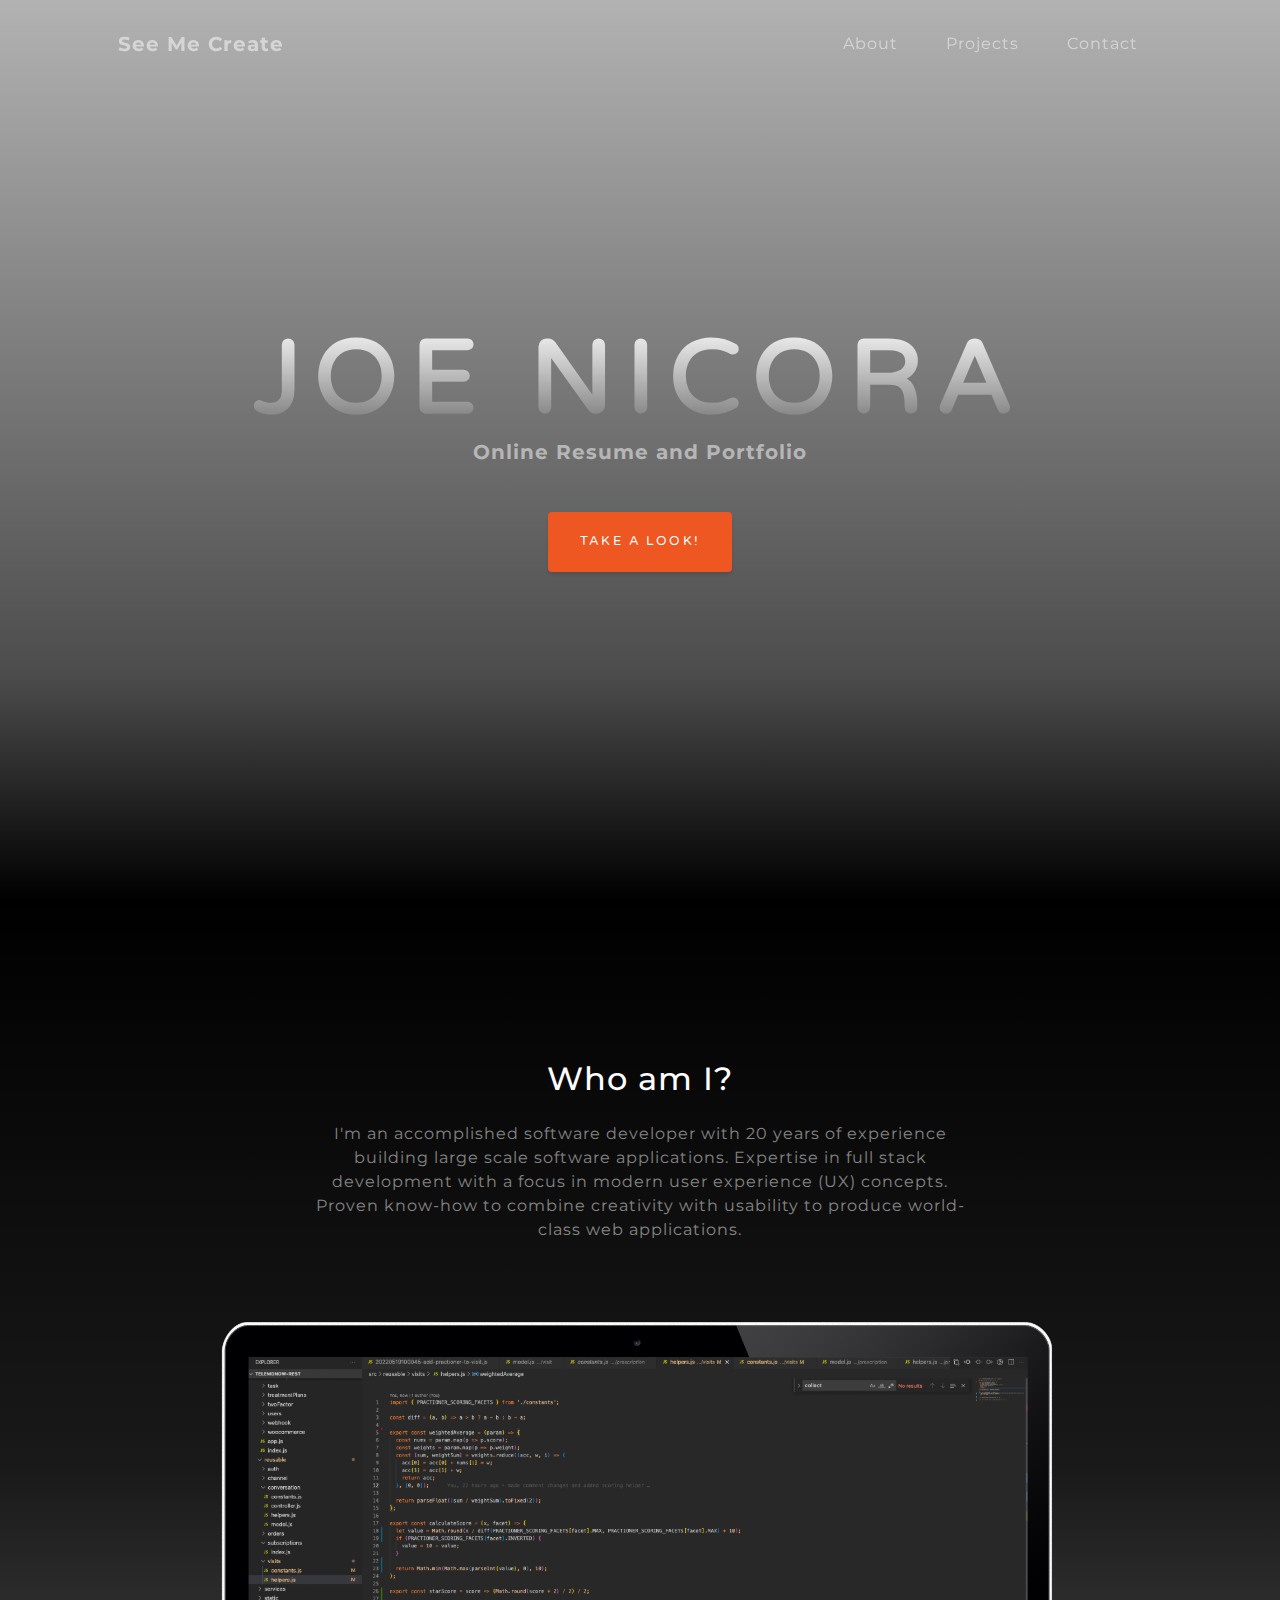
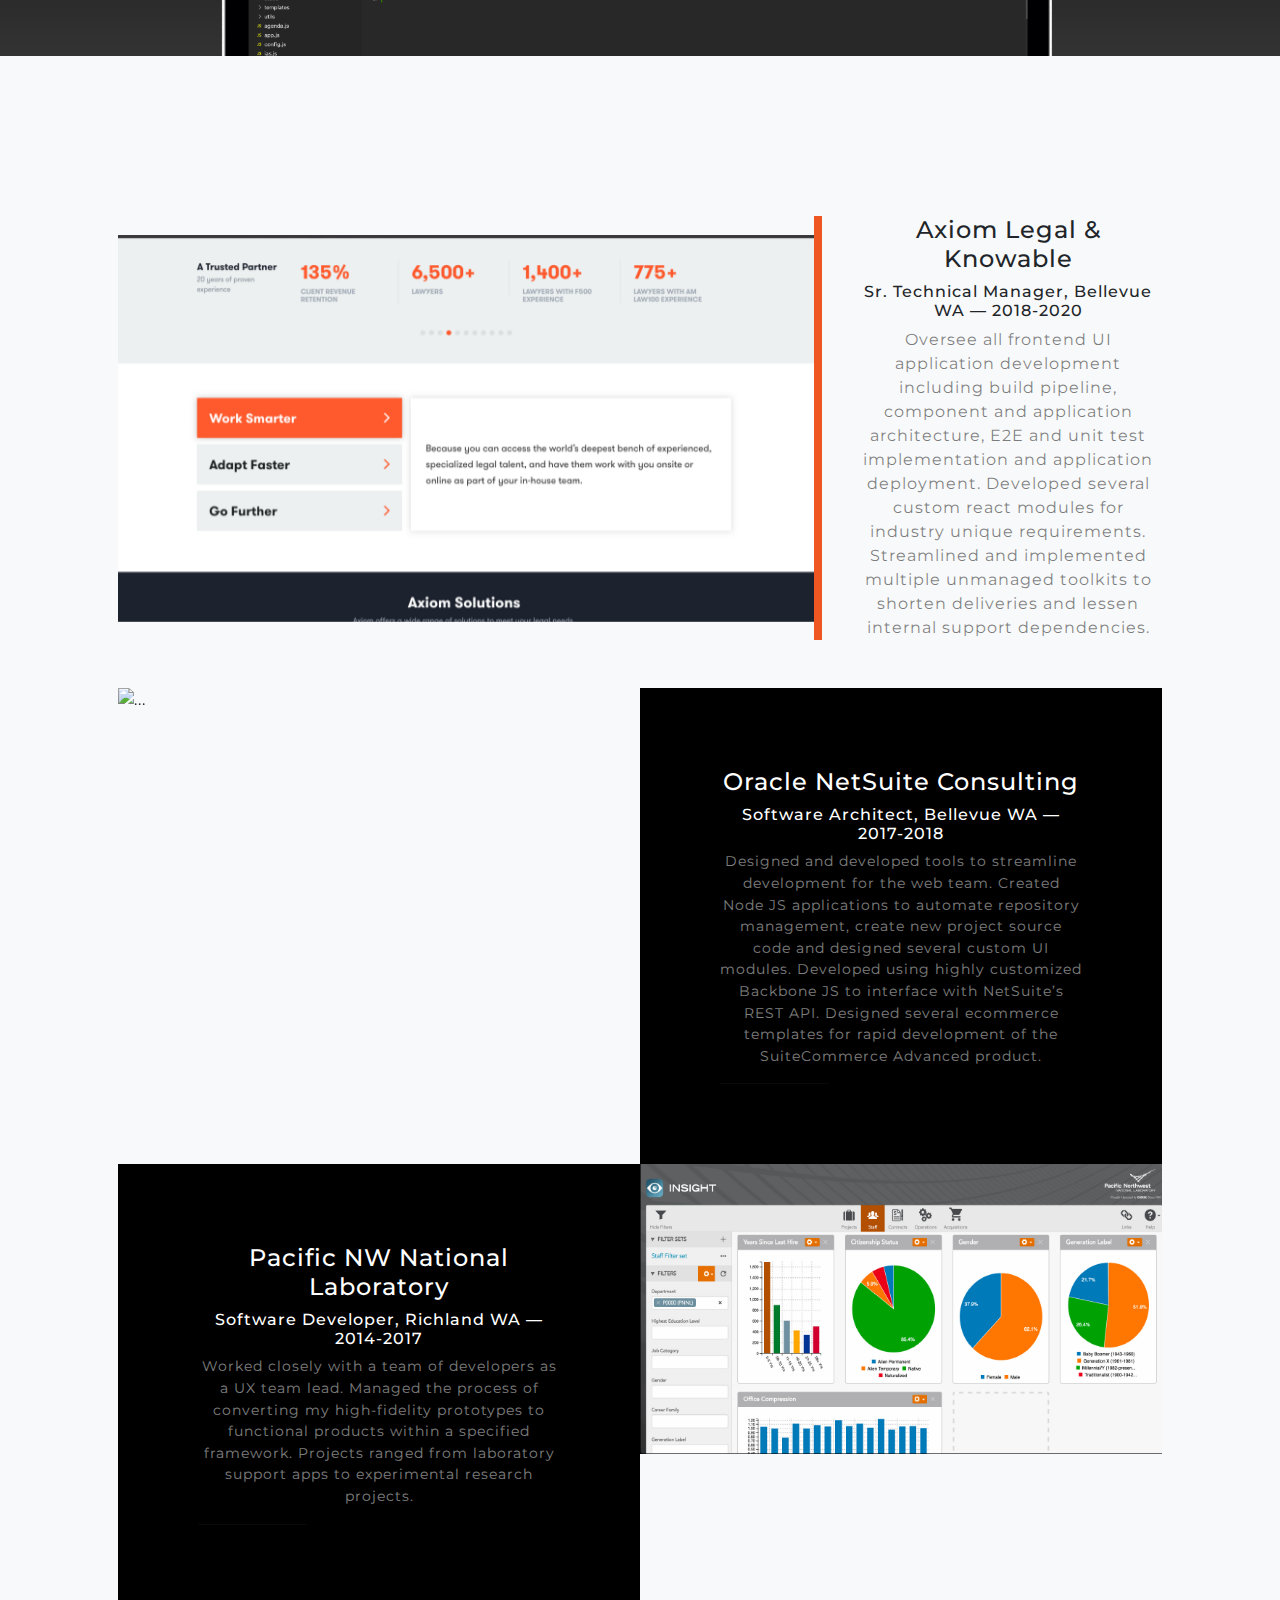
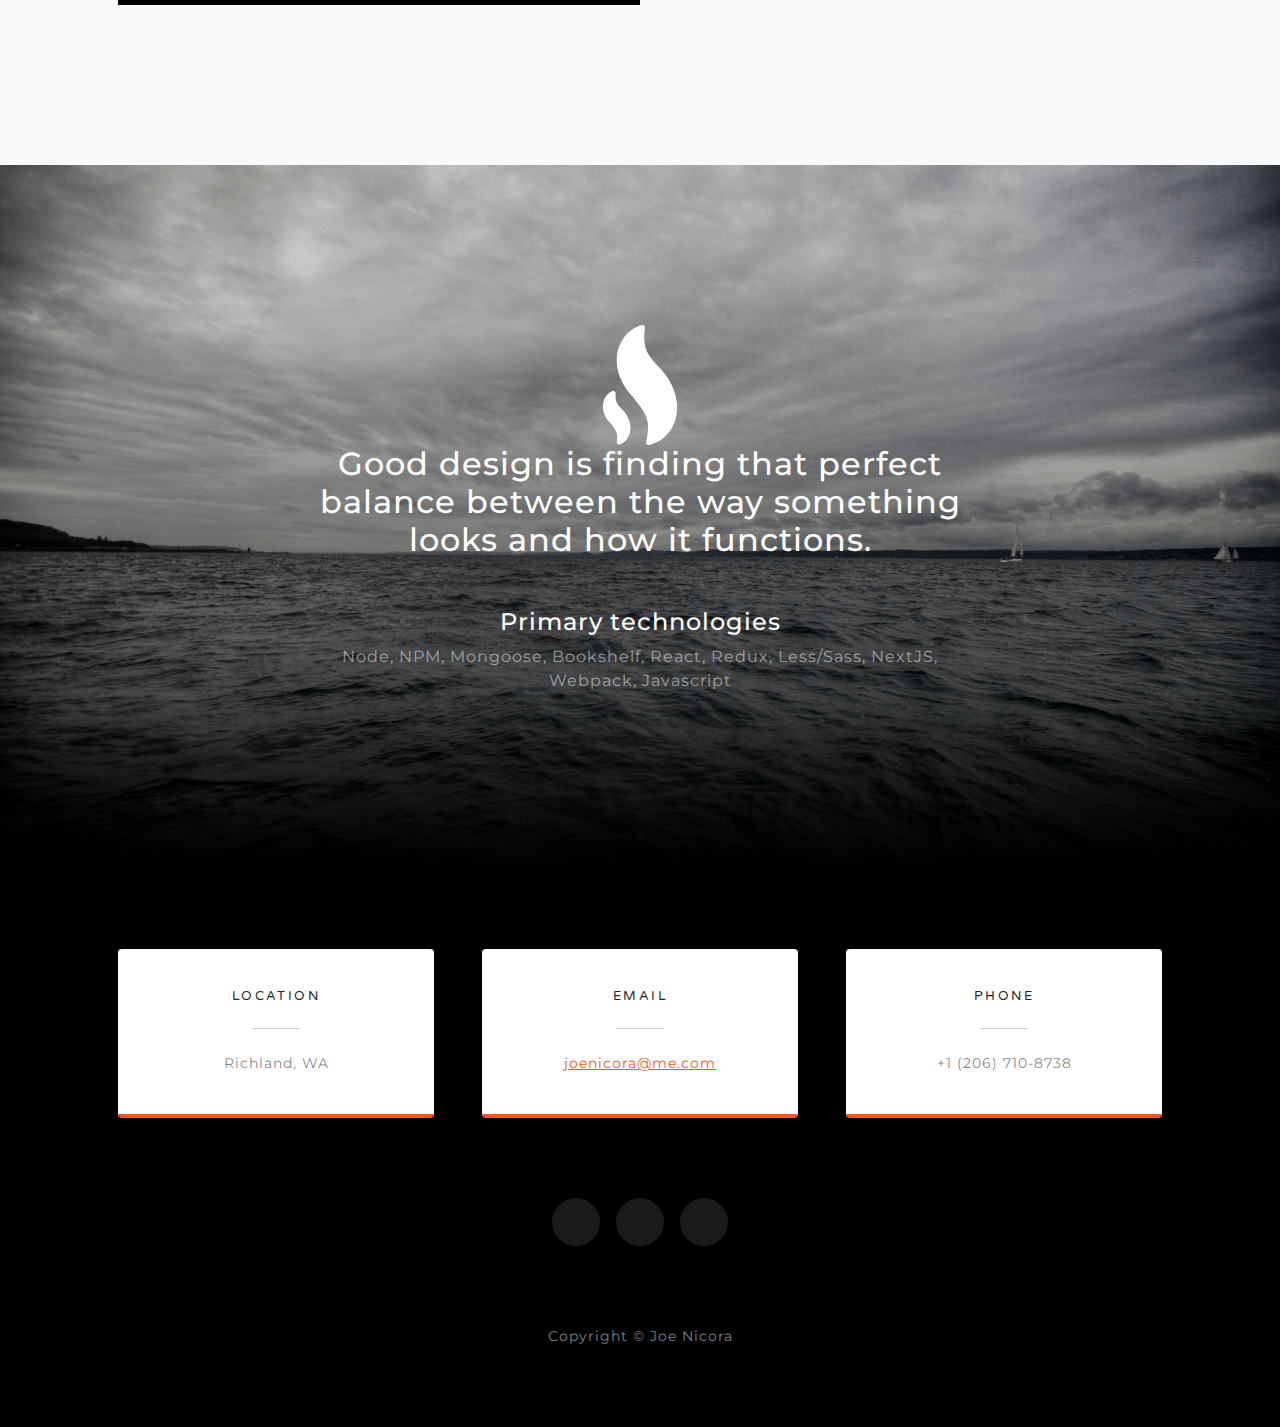
==== commit f87c4376: "Fixede FB link" ====
--- a/index.html
+++ b/index.html
@@ -228,7 +228,7 @@
                 </div>
                 <div class="social d-flex justify-content-center">
                     <a class="mx-2" href="https://www.instagram.com/joenicora/?hl=en"><i class="fab fa-instagram"></i></a>
-                    <a class="mx-2" href="https://facebook.com/joenicora"><i class="fab fa-facebook-f"></i></a>
+                    <a class="mx-2" href="https://facebook.com/nicora"><i class="fab fa-facebook-f"></i></a>
                     <a class="mx-2" href="https://www.linkedin.com/in/nicora"><i class="fab fa-linkedin"></i></a>
                 </div>
             </div>
